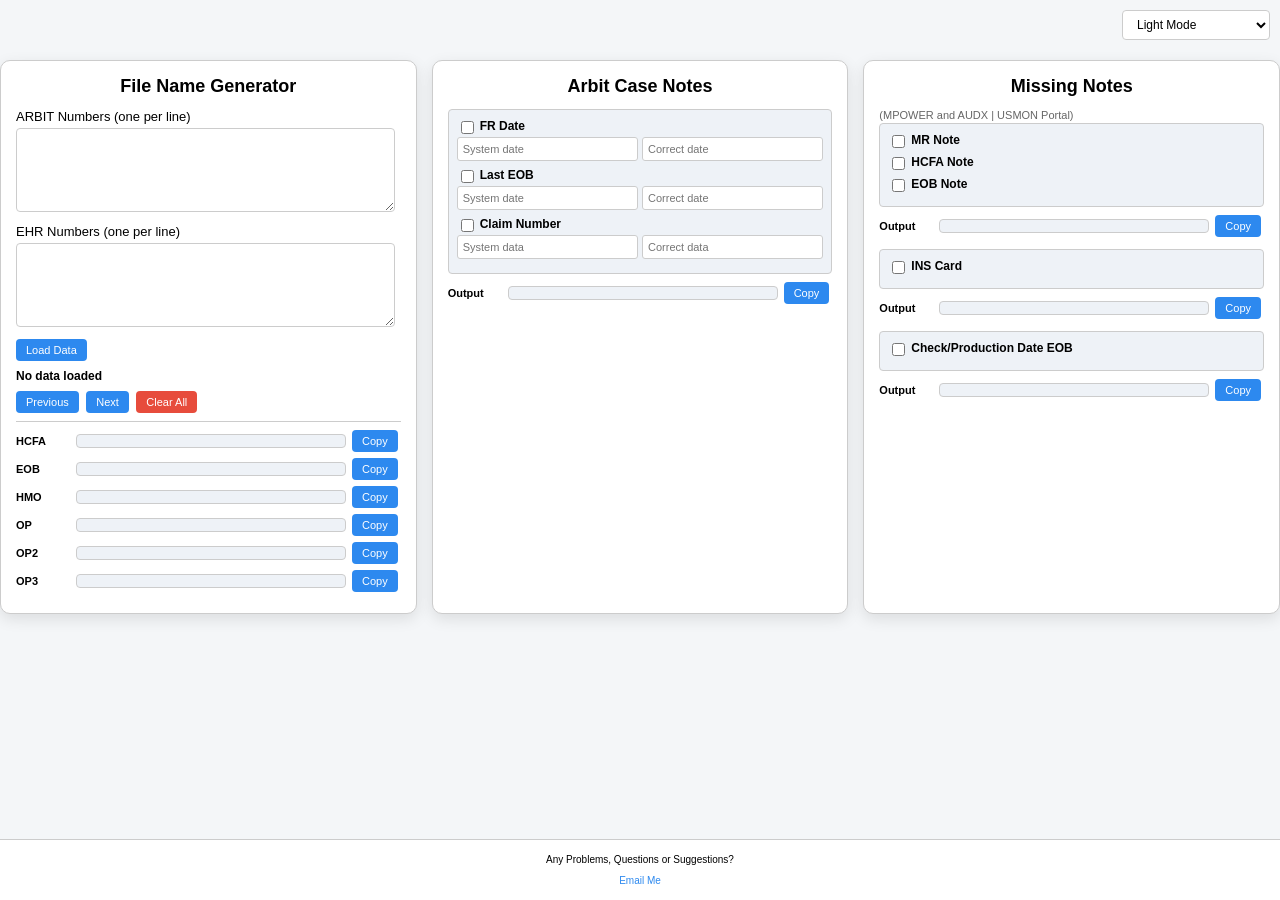
==== SHAREABLEWeb.html @ 02ffe7f2 "Add files via upload" ====
<!DOCTYPE html>
<html>
<head>
<title>Document Name Generator</title>
<style>
:root {
    --bg-primary: #f4f6f8;
    --bg-secondary: #ffffff;
    --text-primary: #000000;
    --text-secondary: #333333;
    --border-color: #cccccc;
    --input-bg: #ffffff;
    --input-border: #cccccc;
    --output-bg: #eef2f7;
    --button-primary: #2d89ef;
    --button-primary-hover: #1b5fbf;
    --button-clear: #e74c3c;
    --button-clear-hover: #c0392b;
    --shadow: rgba(0, 0, 0, 0.1);
}

html[data-theme="dark"] {
    --bg-primary: #1a1a1a;
    --bg-secondary: #252526;
    --text-primary: #ffffff;
    --text-secondary: #cccccc;
    --border-color: #3e3e42;
    --input-bg: #3c3c3c;
    --input-border: #5c5c5c;
    --output-bg: #2d2d30;
    --button-primary: #0078d4;
    --button-primary-hover: #106ebe;
    --button-clear: #f44747;
    --button-clear-hover: #d32f2f;
    --shadow: rgba(0, 0, 0, 0.4);
}

html[data-theme="bw"] {
    --bg-primary: #ffffff;
    --bg-secondary: #ffffff;
    --text-primary: #000000;
    --text-secondary: #000000;
    --border-color: #000000;
    --input-bg: #ffffff;
    --input-border: #000000;
    --output-bg: #f0f0f0;
    --button-primary: #000000;
    --button-primary-hover: #333333;
    --button-clear: #000000;
    --button-clear-hover: #333333;
    --shadow: rgba(0, 0, 0, 0.2);
}

html[data-theme="vscode"] {
    --bg-primary: #1a1a2e;
    --bg-secondary: #16213e;
    --text-primary: #ffffff;
    --text-secondary: #c9c9c9;
    --border-color: #f5a623;
    --input-bg: #0f3460;
    --input-border: #f5a623;
    --output-bg: #16213e;
    --button-primary: #f5a623;
    --button-primary-hover: #ffb347;
    --button-clear: #e74c3c;
    --button-clear-hover: #c0392b;
    --shadow: rgba(0, 0, 0, 0.5);
}

html[data-theme="sleek"] {
    --bg-primary: #0a2e1f;
    --bg-secondary: #0f3a29;
    --text-primary: #ffffff;
    --text-secondary: #a8c5b0;
    --border-color: #1f5a3a;
    --input-bg: #0f3a29;
    --input-border: #1f5a3a;
    --output-bg: #0a2e1f;
    --button-primary: #3d8b5c;
    --button-primary-hover: #4a9d6a;
    --button-clear: #b91c1c;
    --button-clear-hover: #dc2626;
    --shadow: rgba(0, 0, 0, 0.5);
}

body{
    font-family: Arial;
    background:  var(--bg-primary);
    color: var(--text-primary);
    display:flex;
    flex-direction: column;
    justify-content:flex-start;
    align-items:center;
    padding-top: 60px;
    padding-bottom: 120px;
    margin:0;
    transition: background-color 0.3s, color 0.3s;
    min-height: 100vh;
    box-sizing: border-box;
}

.theme-selector{
    position: fixed;
    top: 10px;
    right: 10px;
    z-index: 1000;
}

.theme-selector select {
    padding: 6px 10px;
    border-radius: 4px;
    border: 1px solid var(--border-color);
    background: var(--input-bg);
    color: var(--text-primary);
    font-size: 12px;
    cursor: pointer;
    transition: all 0.3s;
}

.main-container{
    display:flex;
    gap:15px;
    width:100%;
    max-width:1400px;
    padding:0 10px;
    justify-content: center;
    flex-wrap: wrap;
}

.container{
    background:var(--bg-secondary);
    color: var(--text-primary);
    padding:15px;
    border-radius:10px;
    flex:1;
    min-width:300px;
    box-shadow:0 5px 15px var(--shadow);
    overflow-y:auto;
    max-height:calc(100vh - 180px);
    border: 1px solid var(--border-color);
    transition: background-color 0.3s, color 0.3s, border-color 0.3s;
    box-sizing: border-box;
}

h2{
	text-align:center; 
	margin:0 0 12px 0;
	font-size:18px;
	color: var(--text-primary);
}

h3{
	margin:12px 0 8px 0;
	color:var(--text-secondary);
	font-size:15px;
}

label{
	display:block;
	font-size:13px;
	margin-bottom:2px;
	color: var(--text-primary);
}

input[type="text"]{
    width:95%;
    padding:6px;
    margin-top:2px;
    margin-bottom:8px;
    border-radius:4px;
    border:1px solid var(--input-border);
    background: var(--input-bg);
    color: var(--text-primary);
    font-size:12px;
    transition: background-color 0.3s, color 0.3s, border-color 0.3s;
}

textarea{
    width:95%;
    padding:6px;
    margin-top:2px;
    margin-bottom:8px;
    border-radius:4px;
    border:1px solid var(--input-border);
    background: var(--input-bg);
    color: var(--text-primary);
    font-size:12px;
    transition: background-color 0.3s, color 0.3s, border-color 0.3s;
    font-family: Arial;
}

input[type="checkbox"]{
	width:auto;
	margin-right:6px;
	cursor:pointer;
	accent-color: var(--button-primary);
}

.row{
    display:flex;
    align-items:center;
    margin-bottom:6px;
    font-size:12px;
}

.generated{
    background:var(--output-bg);
    color: var(--text-primary);
    padding:6px;
    border-radius:4px;
    flex:1;
    margin-right:6px;
    min-width:0;
    overflow:hidden;
    white-space:nowrap;
    text-overflow:ellipsis;
    cursor:pointer;
    font-size:11px;
    border: 1px solid var(--border-color);
    transition: background-color 0.3s, color 0.3s, border-color 0.3s;
}

button{
    background:var(--button-primary);
    color:white;
    border:none;
    padding:5px 10px;
    border-radius:4px;
    cursor:pointer;
    margin-right:3px;
    flex-shrink:0;
    font-size:11px;
    transition: background-color 0.3s;
}

button:hover{
    background:var(--button-primary-hover);
}

.clearBtn{
    background:var(--button-clear);
}

.clearBtn:hover{
    background:var(--button-clear-hover);
}

.label{
    width:60px;
    font-weight:bold;
    font-size:11px;
    color: var(--text-primary);
}

.controls{
    margin-bottom:8px;
}

hr {
    border: none;
    border-top: 1px solid var(--border-color);
    margin: 8px 0;
}

.case-notes-section {
    border:1px solid var(--border-color);
    padding:8px;
    border-radius:4px;
    margin-bottom:8px;
    background:var(--output-bg);
    transition: background-color 0.3s, border-color 0.3s;
}

.note-field {
    margin-bottom:6px;
}

.note-field label {
    display:flex;
    align-items:center;
    font-weight:bold;
    margin-bottom:2px;
    cursor:pointer;
    font-size:12px;
    color: var(--text-primary);
}

.note-field input[type="checkbox"] {
    margin-right:6px;
    margin-bottom:0;
    cursor:pointer;
}

.claim-inputs {
    display:flex;
    gap:4px;
    margin-top:3px;
}

.claim-inputs input {
    flex:1;
    padding:5px;
    border:1px solid var(--input-border);
    border-radius:3px;
    margin:0;
    width:100% !important;
    font-size:11px;
    background: var(--input-bg);
    color: var(--text-primary);
    transition: background-color 0.3s, color 0.3s, border-color 0.3s;
}

.two-output-row {
	display:flex;
	gap:8px;
	margin-bottom:8px;
}

.two-output-row .row {
	flex:1;
	margin-bottom:0;
}

footer{
	background: var(--bg-secondary);
	color: var(--text-primary);
	padding:4px;
	text-align:center;
	position:fixed;
	bottom:0;
	width:100%;
	font-size:10px;
	border-top: 1px solid var(--border-color);
	transition: background-color 0.3s, color 0.3s, border-color 0.3s;
}

footer a {
	color: var(--button-primary);
	text-decoration: none;
	transition: color 0.3s;
}

footer a:hover {
	color: var(--button-primary-hover);
	text-decoration: underline;
}

#mappingFeedback {
    margin-bottom: 8px;
    font-size: 12px;
    font-weight: bold;
}

/* Responsive Design */
@media (max-width: 768px) {
    body {
        padding-top: 70px;
        padding-bottom: 100px;
    }
    
    .theme-selector {
        top: 5px;
        right: 5px;
    }
    
    .theme-selector select {
        font-size: 11px;
        padding: 4px 6px;
    }
    
    .main-container {
        gap: 10px;
        padding: 0 5px;
    }
    
    .container {
        padding: 10px;
        min-width: 280px;
        max-height: calc(100vh - 200px);
    }
    
    h2 {
        font-size: 16px;
    }
    
    h3 {
        font-size: 13px;
    }
    
    label {
        font-size: 12px;
    }
    
    input[type="text"], textarea {
        font-size: 11px;
        padding: 5px;
    }
    
    button {
        font-size: 10px;
        padding: 4px 8px;
    }
    
    .generated {
        font-size: 10px;
        padding: 5px;
    }
    
    .label {
        font-size: 10px;
    }
    
    footer {
        font-size: 9px;
        padding: 3px;
    }
}

@media (max-width: 480px) {
    .main-container {
        flex-direction: column;
        gap: 8px;
    }
    
    .container {
        min-width: unset;
        width: 100%;
    }
    
    .theme-selector select {
        font-size: 10px;
        padding: 3px 5px;
    }
    
    .row {
        flex-direction: column;
        align-items: flex-start;
        gap: 4px;
    }
    
    .generated {
        width: 100%;
        text-align: left;
    }
    
    .controls {
        flex-wrap: wrap;
        gap: 4px;
    }
    
    button {
        flex: 1;
        min-width: 80px;
    }
    
    footer {
        font-size: 8px;
        padding: 2px;
    }
}
</style>
</head>

<body>

<div class="theme-selector">
  <select id="themeSelector" onchange="switchTheme(this.value)">
    <option value="light">Light Mode</option>
    <option value="dark">Dark Mode</option>
    <option value="bw">Black & White</option>
    <option value="vscode">Avengers Endgame</option>
    <option value="sleek">Sleek</option>
  </select>
</div>

<div class="main-container">

<!-- SECTION 1: File Name Generator -->
<div class="container">

<h2>File Name Generator</h2>

<label>ARBIT Numbers (one per line)</label>
<textarea id="arbitInputArea" rows="5"></textarea>

<label>EHR Numbers (one per line)</label>
<textarea id="ehrInputArea" rows="5"></textarea>

<button onclick="loadArbitEHRMappings()">Load Data</button>

<div id="mappingFeedback"></div>

<div id="currentSelection" style="margin-bottom:8px; font-size:12px; font-weight:bold; color: var(--text-primary);">No data loaded</div>

<div class="controls">
<button onclick="previousMapping()" id="prevBtn" disabled>Previous</button>
<button onclick="nextMapping()" id="nextBtn" disabled>Next</button>
<button onclick="clearFields()" class="clearBtn">Clear All</button>
</div>

<hr style="margin:8px 0;">

<div class="row">
<div class="label">HCFA</div>
<div id="hcfa" class="generated"></div>
<button onclick="copyText('hcfa')">Copy</button>
</div>

<div class="row">
<div class="label">EOB</div>
<div id="eob" class="generated"></div>
<button onclick="copyText('eob')">Copy</button>
</div>

<div class="row">
<div class="label">HMO</div>
<div id="hmo" class="generated"></div>
<button onclick="copyText('hmo')">Copy</button>
</div>

<div class="row">
<div class="label">OP</div>
<div id="op" class="generated"></div>
<button onclick="copyText('op')">Copy</button>
</div>

<div class="row">
<div class="label">OP2</div>
<div id="op2" class="generated"></div>
<button onclick="copyText('op2')">Copy</button>
</div>

<div class="row">
<div class="label">OP3</div>
<div id="op3" class="generated"></div>
<button onclick="copyText('op3')">Copy</button>
</div>

</div>

<!-- SECTION 2: Arbit Case Notes -->
<div class="container">

<h2>Arbit Case Notes</h2>

<div class="case-notes-section">
  <div class="note-field">
    <label>
      <input type="checkbox" id="frDateCheckbox" onchange="generateCaseNotes()"> FR Date
    </label>
    <div class="claim-inputs">
      <input type="text" id="frDateSystem" placeholder="System date" oninput="autoFormatDate(this); generateCaseNotes()">
      <input type="text" id="frDateCorrect" placeholder="Correct date" oninput="autoFormatDate(this); generateCaseNotes()">
    </div>
  </div>

  <div class="note-field">
    <label>
      <input type="checkbox" id="lastEobCheckbox" onchange="generateCaseNotes()"> Last EOB
    </label>
    <div class="claim-inputs">
      <input type="text" id="lastEobSystem" placeholder="System date" oninput="autoFormatDate(this); generateCaseNotes()">
      <input type="text" id="lastEobCorrect" placeholder="Correct date" oninput="autoFormatDate(this); generateCaseNotes()">
    </div>
  </div>

  <div class="note-field">
    <label>
      <input type="checkbox" id="claimCheckbox" onchange="generateCaseNotes()"> Claim Number
    </label>
    <div class="claim-inputs">
      <input type="text" id="claimSystem" placeholder="System data" oninput="generateCaseNotes()">
      <input type="text" id="claimUser" placeholder="Correct data" oninput="generateCaseNotes()">
    </div>
  </div>
</div>

<div class="row">
  <div class="label">Output</div>
  <div id="caseOutput" class="generated"></div>
  <button onclick="copyText('caseOutput')">Copy</button>
</div>

</div>

<!-- SECTION 3: Missing Notes (MPOWER and AUDX | USMON Portal) -->
<div class="container">

<h2>Missing Notes</h2>
<label style="font-size:11px;color:#666;">(MPOWER and AUDX | USMON Portal)</label>

<div class="case-notes-section">
  <div class="note-field">
    <label><input type="checkbox" id="mrNoteCheckbox" onchange="generateMissingNotes()"> MR Note</label>
  </div>
  <div class="note-field">
    <label><input type="checkbox" id="hcfaNoteCheckbox" onchange="generateMissingNotes()"> HCFA Note</label>
  </div>
  <div class="note-field">
    <label><input type="checkbox" id="eobNoteCheckbox" onchange="generateMissingNotes()"> EOB Note</label>
  </div>
</div>

<div class="row">
  <div class="label">Output</div>
  <div id="missingOutput" class="generated"></div>
  <button onclick="copyText('missingOutput')">Copy</button>
</div>

<div class="case-notes-section" style="margin-top:12px;">
  <div class="note-field">
    <label><input type="checkbox" id="insCardCheckbox" onchange="generateMissingNotes()"> INS Card</label>
  </div>
</div>

<div class="row">
  <div class="label">Output</div>
  <div id="insCardOutput" class="generated"></div>
  <button onclick="copyText('insCardOutput')">Copy</button>
</div>

<div class="case-notes-section" style="margin-top:12px;">
  <div class="note-field">
    <label><input type="checkbox" id="checkEobCheckbox" onchange="generateMissingNotes()"> Check/Production Date EOB</label>
  </div>
</div>

<div class="row">
  <div class="label">Output</div>
  <div id="checkEobOutput" class="generated"></div>
  <button onclick="copyText('checkEobOutput')">Copy</button>
</div>

</div>

</div>

<footer>
	<p>Any Problems, Questions or Suggestions?</p>
	<p><a href="mailto:angelo.palaroan015@gmail.com">Email Me</a></p>
</footer>

</footer>

<script>
// Theme switching functions
function switchTheme(theme) {
    document.documentElement.setAttribute('data-theme', theme);
    localStorage.setItem('theme', theme);
}

function initTheme() {
    const savedTheme = localStorage.getItem('theme') || 'light';
    document.documentElement.setAttribute('data-theme', savedTheme);
    document.getElementById('themeSelector').value = savedTheme;
}

// Initialize theme on page load
window.addEventListener('DOMContentLoaded', initTheme);

// Disable inspect element/view-source as much as possible in browser (not foolproof)
window.addEventListener('contextmenu', function(e) {
    e.preventDefault();
});

window.addEventListener('keydown', function(e) {
    // F12
    if (e.key === 'F12') {
        e.preventDefault();
    }
    // Ctrl+Shift+I / Cmd+Shift+I
    if ((e.ctrlKey || e.metaKey) && e.shiftKey && e.key.toLowerCase() === 'i') {
        e.preventDefault();
    }
    // Ctrl+Shift+J / Cmd+Shift+J
    if ((e.ctrlKey || e.metaKey) && e.shiftKey && e.key.toLowerCase() === 'j') {
        e.preventDefault();
    }
    // Ctrl+U / Cmd+U
    if ((e.ctrlKey || e.metaKey) && e.key.toLowerCase() === 'u') {
        e.preventDefault();
    }
});

let arbitEHRMap = {};
let mappings = [];
let currentIndex = -1;

function loadArbitEHRMappings() {
    const arbitNumbers = document.getElementById('arbitInputArea').value.split('\n').map(s => s.trim()).filter(s => s !== '');
    const ehrNumbers = document.getElementById('ehrInputArea').value.split('\n').map(s => s.trim()).filter(s => s !== '');
    const feedback = document.getElementById('mappingFeedback');

    if (arbitNumbers.length === 0 || ehrNumbers.length === 0) {
      feedback.textContent = 'Please enter both ARBIT numbers and EHRs.';
      feedback.style.color = '#dc2626';
      return;
    }
    if (arbitNumbers.length !== ehrNumbers.length) {
      feedback.textContent = 'Error: Number of ARBITs and EHRs do not match.';
      feedback.style.color = '#dc2626';
      return;
    }

    arbitEHRMap = {};
    mappings = [];
    for (let i = 0; i < arbitNumbers.length; i++) {
      arbitEHRMap[arbitNumbers[i]] = ehrNumbers[i];
      mappings.push({arbit: arbitNumbers[i], ehr: ehrNumbers[i]});
    }
    currentIndex = 0;
    updateCurrentMapping();
    feedback.textContent = `Successfully loaded ${arbitNumbers.length} data entries.`;
    feedback.style.color = '#16a34a';
    document.getElementById('prevBtn').disabled = false;
    document.getElementById('nextBtn').disabled = false;
}

function updateCurrentMapping() {
    if (mappings.length > 0 && currentIndex >= 0 && currentIndex < mappings.length) {
        document.getElementById('currentSelection').textContent = `Data ${currentIndex + 1} of ${mappings.length}: ARBIT ${mappings[currentIndex].arbit} - EHR ${mappings[currentIndex].ehr}`;
        generate();
    }
}

function previousMapping() {
    if (currentIndex > 0) {
        currentIndex--;
        updateCurrentMapping();
    }
}

function nextMapping() {
    if (currentIndex < mappings.length - 1) {
        currentIndex++;
        updateCurrentMapping();
    }
}

function autoFormatDate(element) {
    let value = element.value.replace(/\D/g, ''); // Remove non-digits
    
    if (value.length >= 2) {
        value = value.slice(0, 2) + '/' + value.slice(2);
    }
    if (value.length >= 5) {
        value = value.slice(0, 5) + '/' + value.slice(5, 9);
    }
    
    // Limit to mm/dd/yyyy format
    if (value.length > 10) {
        value = value.slice(0, 10);
    }
    
    element.value = value;
}

function setText(id, value){
    let el = document.getElementById(id);
    el.innerText = value;
    el.title = value; //  this adds the hover tooltip
}

function generate(){

if (mappings.length > 0 && currentIndex >= 0 && currentIndex < mappings.length) {
    let dispute = mappings[currentIndex].arbit;
    let ehr = mappings[currentIndex].ehr;

    setText("hcfa", dispute+"_"+ehr+"_HCFA");
    setText("eob", dispute+"_"+ehr+"_PHYSICALEOB");
    setText("hmo", dispute+"_"+ehr+"_INSURANCECARD");
    setText("op", dispute+"_"+ehr+"_OPREPORT");
    setText("op2", dispute+"_"+ehr+"_OPREPORT2");
    setText("op3", dispute+"_"+ehr+"_OPREPORT3");
} else {
    // Clear outputs if no mappings
    setText("hcfa", "");
    setText("eob", "");
    setText("hmo", "");
    setText("op", "");
    setText("op2", "");
    setText("op3", "");
}

}

function copyText(id){

let text =
document.getElementById(id).innerText;

navigator.clipboard.writeText(text);

//alert("Copied: "+text);

}

function clearFields(){
    if (!confirm("Are you sure you want to clear all data? This action cannot be undone. Bahala ka!")) {
        return;
    }

mappings = [];
arbitEHRMap = {};
currentIndex = -1;

document.getElementById('arbitInputArea').value = '';
document.getElementById('ehrInputArea').value = '';
document.getElementById('mappingFeedback').textContent = '';
document.getElementById('currentSelection').textContent = 'No data loaded';
document.getElementById('prevBtn').disabled = true;
document.getElementById('nextBtn').disabled = true;

document.getElementById("hcfa").innerText="";
document.getElementById("eob").innerText="";
document.getElementById("hmo").innerText="";
document.getElementById("op").innerText="";
document.getElementById("op2").innerText="";
document.getElementById("op3").innerText="";

clearCaseNotes();
clearMissingNotes();

}

function validateDateFormat(dateStr) {
    const regex = /^(0[1-9]|1[0-2])\/(0[1-9]|[12]\d|3[01])\/\d{4}$/;
    return regex.test(dateStr);
}

function generateCaseNotes() {
    const frDateCheckbox = document.getElementById("frDateCheckbox").checked;
    const lastEobCheckbox = document.getElementById("lastEobCheckbox").checked;
    const claimCheckbox = document.getElementById("claimCheckbox").checked;
    
    const frDateSystem = document.getElementById("frDateSystem").value.trim();
    const frDateCorrect = document.getElementById("frDateCorrect").value.trim();
    const lastEobSystem = document.getElementById("lastEobSystem").value.trim();
    const lastEobCorrect = document.getElementById("lastEobCorrect").value.trim();
    const claimSystem = document.getElementById("claimSystem").value.trim();
    const claimUser = document.getElementById("claimUser").value.trim();
    
    let output = "";
    let outputs = [];
    
    // FR Date logic: Check if only Correct date is filled (Added) or both are filled (Updated)
    if (frDateCheckbox && frDateCorrect && !frDateSystem) {
        // Only Correct date is filled - Added message
        outputs.push(`Added the FR Date (${frDateCorrect}). - SS Doc Mngmt Team`);
    } else if (frDateCheckbox && frDateSystem && frDateCorrect && validateDateFormat(frDateSystem) && validateDateFormat(frDateCorrect)) {
        // Both dates are filled - Updated message
        outputs.push(`Updated the FR Date from ${frDateSystem} to ${frDateCorrect}. - SS Doc Mngmt Team`);
    }
    
    // Last EOB logic: Check if only Correct date is filled (Added) or both are filled (Updated)
    if (lastEobCheckbox && lastEobCorrect && !lastEobSystem) {
        // Only Correct date is filled - Added message
        outputs.push(`Added the Last EOB (${lastEobCorrect}). - SS Doc Mngmt Team`);
    } else if (lastEobCheckbox && lastEobSystem && lastEobCorrect && validateDateFormat(lastEobSystem) && validateDateFormat(lastEobCorrect)) {
        // Both dates are filled - Updated message
        outputs.push(`Updated the Last EOB from ${lastEobSystem} to ${lastEobCorrect}. - SS Doc Mngmt Team`);
    }
    
    // Check if both FR Date and Last EOB are in "Added" state
    const frIsAdded = frDateCheckbox && frDateCorrect && !frDateSystem;
    const lastEobIsAdded = lastEobCheckbox && lastEobCorrect && !lastEobSystem;
    
    if (frIsAdded && lastEobIsAdded) {
        // Both are Added - replace individual messages with combined message
        outputs = [];
        outputs.push(`Added the FR Date and Last EOB (${frDateCorrect}). - SS Doc Mngmt Team`);
    }
    
    // Check if both FR Date and Last EOB are in "Updated" state
    const frIsUpdated = frDateCheckbox && frDateSystem && frDateCorrect && validateDateFormat(frDateSystem) && validateDateFormat(frDateCorrect);
    const lastEobIsUpdated = lastEobCheckbox && lastEobSystem && lastEobCorrect && validateDateFormat(lastEobSystem) && validateDateFormat(lastEobCorrect);
    
    if (frIsUpdated && lastEobIsUpdated) {
        // Both are Updated - replace individual messages with combined message
        outputs = [];
        outputs.push(`Updated the FR Date and Last EOB from ${frDateSystem} to ${lastEobCorrect}. - SS Doc Mngmt Team`);
    }
    
    // Check Claim Number (either Added or Updated based on completion)
    if (claimCheckbox && claimUser && !claimSystem) {
        // Only correct data is filled - Added message
        outputs.push(`Added Claim Number (${claimUser}). - SS Doc Mngmt Team`);
    } else if (claimCheckbox && claimSystem && claimUser) {
        // Both are filled - Updated message
        outputs.push(`Updated the Claim Number from ${claimSystem} to ${claimUser}. - SS Doc Mngmt Team`);
    }
    
    // Combine outputs
    if (outputs.length > 0) {
        output = outputs.join(" ");
    }
    
    setText("caseOutput", output);
}

function clearCaseNotes() {
    document.getElementById("frDateCheckbox").checked = false;
    document.getElementById("lastEobCheckbox").checked = false;
    document.getElementById("claimCheckbox").checked = false;
    
    document.getElementById("frDateSystem").value = "";
    document.getElementById("frDateCorrect").value = "";
    document.getElementById("lastEobSystem").value = "";
    document.getElementById("lastEobCorrect").value = "";
    document.getElementById("claimSystem").value = "";
    document.getElementById("claimUser").value = "";
    
    document.getElementById("caseOutput").innerText = "";
}

function generateMissingNotes() {
    const mrNote = document.getElementById("mrNoteCheckbox").checked;
    const hcfaNote = document.getElementById("hcfaNoteCheckbox").checked;
    const eobNote = document.getElementById("eobNoteCheckbox").checked;
    const insCard = document.getElementById("insCardCheckbox").checked;
    const checkEob = document.getElementById("checkEobCheckbox").checked;
    
    // Manage the main notes output (MR, HCFA, EOB combinations)
    let mainOutput = "";
    const checkedCount = (mrNote ? 1 : 0) + (hcfaNote ? 1 : 0) + (eobNote ? 1 : 0);
    
    if (checkedCount > 0) {
        let items = [];
        if (eobNote) items.push("EOB");
        if (hcfaNote) items.push("HCFA");
        if (mrNote) items.push("MR");
        
        let portal = "";
        if (eobNote && !hcfaNote && !mrNote) {
            portal = "USMon portal/RCM/Availity";
        } else if ((mrNote || hcfaNote) && !eobNote) {
            portal = "USMon portal";
        } else if (eobNote && hcfaNote && mrNote) {
            portal = "USMon portal/RCM/Availity";
        } else if (eobNote && mrNote && !hcfaNote) {
            portal = "USMon portal/RCM/Availity";
        } else if (eobNote && hcfaNote && !mrNote) {
            portal = "USMon portal/Availity";
        } else if (hcfaNote && mrNote && !eobNote) {
            portal = "USMon portal";
        }
        
        mainOutput = `Failure: Unable to locate ${items.join("/")} in ${portal}, Doc Mngmt will need to escalate to customer/IDR2RCM if no physical documents. - SS Doc Mngmt Team`;
    }
    
    setText("missingOutput", mainOutput);
    
    // INS Card output
    let insCardOutput = "";
    if (insCard) {
        insCardOutput = "Failure: Unable to locate insurance card in USMon portal. - SS Doc Mngmt Team";
    }
    setText("insCardOutput", insCardOutput);
    
    // Check/Production Date EOB output
    let checkEobOutput = "";
    if (checkEob) {
        checkEobOutput = "Failure: There's no physical EOB available in the Phicure portal and no 835 uploaded. A physical EOB was uploaded via Availity, but there's no check date available. - SS Doc Mngmt Team";
    }
    setText("checkEobOutput", checkEobOutput);
}

function clearMissingNotes() {
    document.getElementById("mrNoteCheckbox").checked = false;
    document.getElementById("hcfaNoteCheckbox").checked = false;
    document.getElementById("eobNoteCheckbox").checked = false;
    document.getElementById("insCardCheckbox").checked = false;
    document.getElementById("checkEobCheckbox").checked = false;
    
    document.getElementById("missingOutput").innerText = "";
    document.getElementById("insCardOutput").innerText = "";
    document.getElementById("checkEobOutput").innerText = "";
}
</script>
</body>
</html>
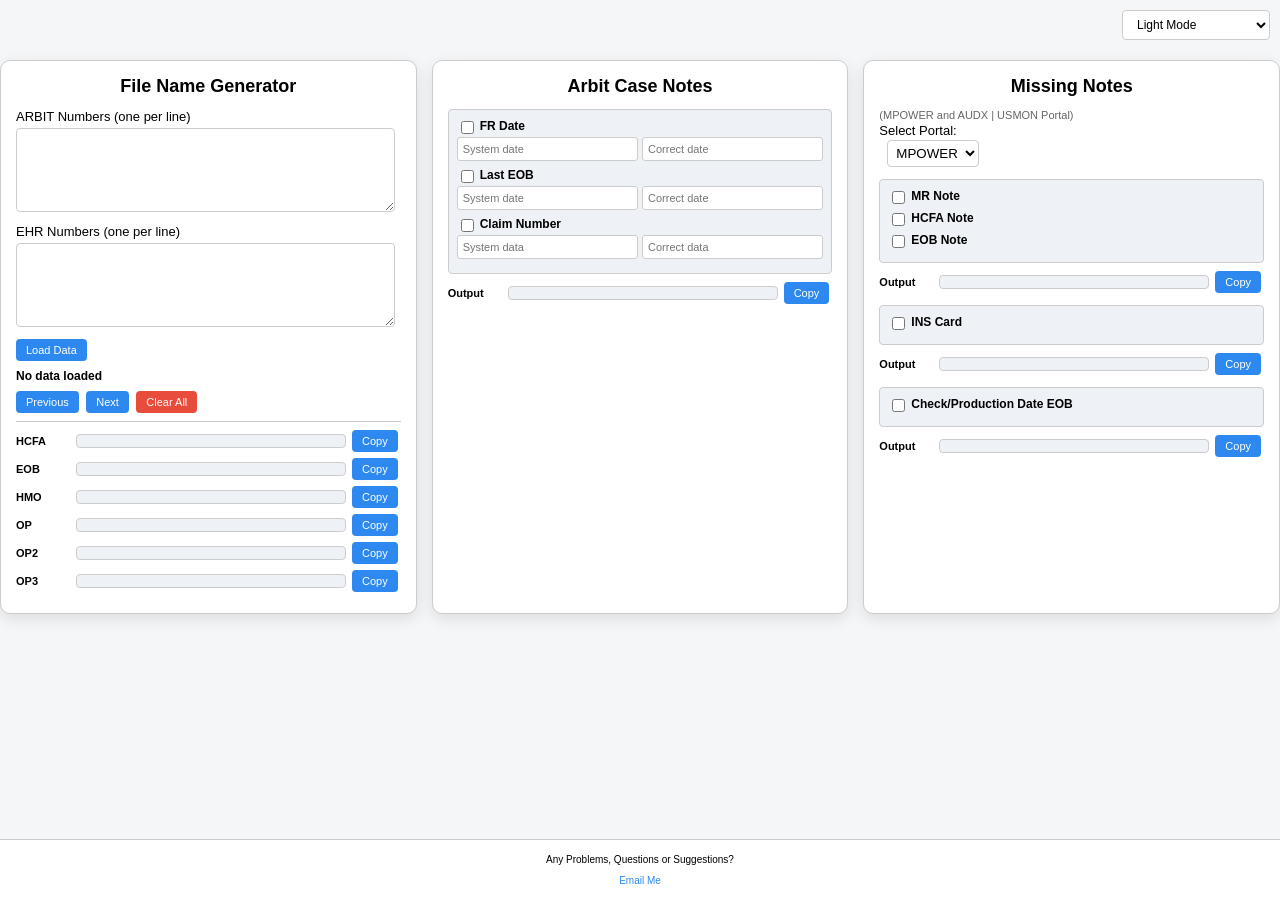
==== commit 99002392: "Added Dropdown for PEP portal" ====
--- a/SHAREABLEWeb.html
+++ b/SHAREABLEWeb.html
@@ -587,7 +587,15 @@
 <div class="container">
 
 <h2>Missing Notes</h2>
-<label style="font-size:11px;color:#666;">(MPOWER and AUDX | USMON Portal)</label>
+<label style="font-size:11px;color:#666;" id="missingNotesLabel">(MPOWER and AUDX | USMON Portal)</label>
+
+<div style="margin-bottom: 12px;">
+  <label for="portalSelector" style="font-size:13px;">Select Portal:</label>
+  <select id="portalSelector" onchange="updateMissingNotesLabel(); generateMissingNotes();" style="margin-left: 8px; padding: 4px; border-radius: 4px; border: 1px solid var(--input-border); background: var(--input-bg); color: var(--text-primary);">
+    <option value="mpower">MPOWER</option>
+    <option value="pep">PEP</option>
+  </select>
+</div>
 
 <div class="case-notes-section">
   <div class="note-field">
@@ -914,7 +922,19 @@
     document.getElementById("caseOutput").innerText = "";
 }
 
+function updateMissingNotesLabel() {
+    const portal = document.getElementById("portalSelector").value;
+    const label = document.getElementById("missingNotesLabel");
+    
+    if (portal === "pep") {
+        label.textContent = "(PEP-GALVESTON-LONGVIEW-TYLER-PHG | PHICURE PORTAL)";
+    } else {
+        label.textContent = "(MPOWER and AUDX | USMON Portal)";
+    }
+}
+
 function generateMissingNotes() {
+    const portal = document.getElementById("portalSelector").value;
     const mrNote = document.getElementById("mrNoteCheckbox").checked;
     const hcfaNote = document.getElementById("hcfaNoteCheckbox").checked;
     const eobNote = document.getElementById("eobNoteCheckbox").checked;
@@ -926,39 +946,72 @@
     const checkedCount = (mrNote ? 1 : 0) + (hcfaNote ? 1 : 0) + (eobNote ? 1 : 0);
     
     if (checkedCount > 0) {
-        let items = [];
-        if (eobNote) items.push("EOB");
-        if (hcfaNote) items.push("HCFA");
-        if (mrNote) items.push("MR");
-        
-        let portal = "";
-        if (eobNote && !hcfaNote && !mrNote) {
-            portal = "USMon portal/RCM/Availity";
-        } else if ((mrNote || hcfaNote) && !eobNote) {
-            portal = "USMon portal";
-        } else if (eobNote && hcfaNote && mrNote) {
-            portal = "USMon portal/RCM/Availity";
-        } else if (eobNote && mrNote && !hcfaNote) {
-            portal = "USMon portal/RCM/Availity";
-        } else if (eobNote && hcfaNote && !mrNote) {
-            portal = "USMon portal/Availity";
-        } else if (hcfaNote && mrNote && !eobNote) {
-            portal = "USMon portal";
+        if (portal === "pep") {
+            // PEP specific messages
+            let messages = [];
+            
+            if (mrNote && !hcfaNote && !eobNote) {
+                messages.push("Failure: MR processing failed by BOT, Doc Mngmt will need to escalate to Client Success and Data Team if no physical documents. -SS Doc Mngmt Team");
+            }
+            if (hcfaNote && !mrNote && !eobNote) {
+                messages.push("Failure: Unable to locate HCFA in Phicure portal, Doc Mngmt will need to escalate to Alert Dataplatform Monitoring if no physical documents. -SS Doc Mngmt Team");
+            }
+            if (eobNote && !mrNote && !hcfaNote) {
+                messages.push("Failure: Unable to locate EOB in Phicure portal/Availity, Doc Mngmt will need to escalate to Alert Dataplatform Monitoring if no physical documents. -SS Doc Mngmt Team");
+            }
+            if (eobNote && hcfaNote && mrNote) {
+                messages.push("Failure: Unable to locate EOB & HCFA in Phicure portal/Availity, Doc Mngmt will need to escalate to Alert Dataplatform Monitoring if no physical documents.");
+                messages.push("Failure: MR processing failed by BOT, Doc Mngmt will need to escalate to Client Success and Data Team if no physical documents. -SS Doc Mngmt Team");
+            }
+            if (eobNote && mrNote && !hcfaNote) {
+                messages.push("Failure: Unable to locate EOB in Phicure portal/Availity, Doc Mngmt will need to escalate to Alert Dataplatform Monitoring if no physical documents.");
+                messages.push("Failure: MR processing failed by BOT, Doc Mngmt will need to escalate to Client Success and Data Team if no physical documents. -SS Doc Mngmt Team");
+            }
+            if (hcfaNote && mrNote && !eobNote) {
+                messages.push("Failure: Unable to locate HCFA in Phicure portal, Doc Mngmt will need to escalate to Alert Dataplatform Monitoring if no physical documents.");
+                messages.push("Failure: MR processing failed by BOT, Doc Mngmt will need to escalate to Client Success and Data Team if no physical documents. -SS Doc Mngmt Team");
+            }
+            if (eobNote && hcfaNote && !mrNote) {
+                messages.push("Failure: Unable to locate EOB & HCFA in Phicure portal/Availity, Doc Mngmt will need to escalate to Alert Dataplatform Monitoring if no physical documents. -SS Doc Mngmt Team");
+            }
+            
+            mainOutput = messages.join(" | ");
+        } else {
+            // MPOWER/AUDX messages (existing logic)
+            let items = [];
+            if (eobNote) items.push("EOB");
+            if (hcfaNote) items.push("HCFA");
+            if (mrNote) items.push("MR");
+            
+            let portalName = "";
+            if (eobNote && !hcfaNote && !mrNote) {
+                portalName = "USMon portal/RCM/Availity";
+            } else if ((mrNote || hcfaNote) && !eobNote) {
+                portalName = "USMon portal";
+            } else if (eobNote && hcfaNote && mrNote) {
+                portalName = "USMon portal/RCM/Availity";
+            } else if (eobNote && mrNote && !hcfaNote) {
+                portalName = "USMon portal/RCM/Availity";
+            } else if (eobNote && hcfaNote && !mrNote) {
+                portalName = "USMon portal/Availity";
+            } else if (hcfaNote && mrNote && !eobNote) {
+                portalName = "USMon portal";
+            }
+            
+            mainOutput = `Failure: Unable to locate ${items.join("/")} in ${portalName}, Doc Mngmt will need to escalate to customer/IDR2RCM if no physical documents. - SS Doc Mngmt Team`;
         }
-        
-        mainOutput = `Failure: Unable to locate ${items.join("/")} in ${portal}, Doc Mngmt will need to escalate to customer/IDR2RCM if no physical documents. - SS Doc Mngmt Team`;
     }
     
     setText("missingOutput", mainOutput);
     
-    // INS Card output
+    // INS Card output - same for both portals
     let insCardOutput = "";
     if (insCard) {
         insCardOutput = "Failure: Unable to locate insurance card in USMon portal. - SS Doc Mngmt Team";
     }
     setText("insCardOutput", insCardOutput);
     
-    // Check/Production Date EOB output
+    // Check/Production Date EOB output - same for both portals
     let checkEobOutput = "";
     if (checkEob) {
         checkEobOutput = "Failure: There's no physical EOB available in the Phicure portal and no 835 uploaded. A physical EOB was uploaded via Availity, but there's no check date available. - SS Doc Mngmt Team";
@@ -967,6 +1020,9 @@
 }
 
 function clearMissingNotes() {
+    document.getElementById("portalSelector").value = "mpower";
+    updateMissingNotesLabel();
+    
     document.getElementById("mrNoteCheckbox").checked = false;
     document.getElementById("hcfaNoteCheckbox").checked = false;
     document.getElementById("eobNoteCheckbox").checked = false;
@@ -980,4 +1036,4 @@
 </script>
 </body>
 </html>
-   +   
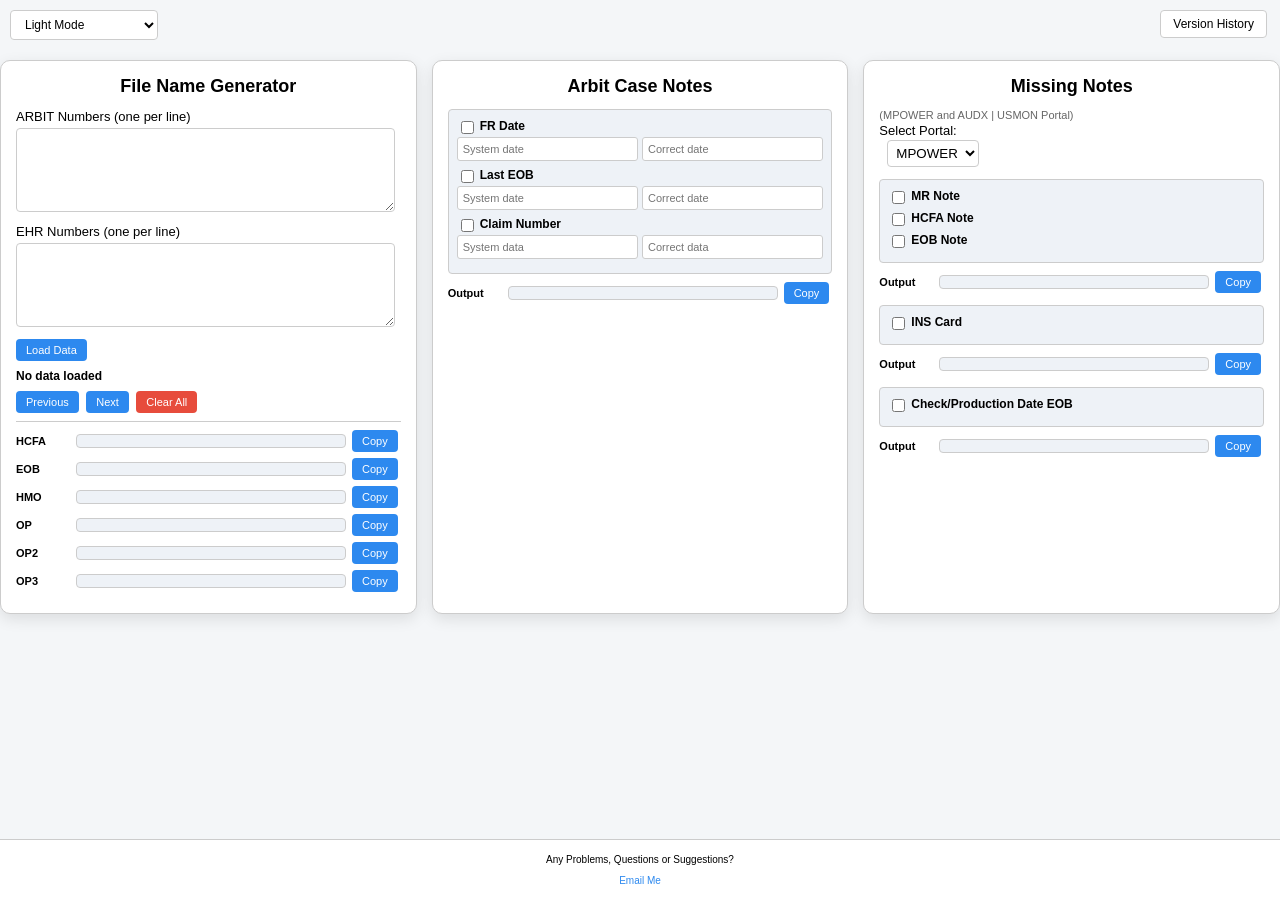
==== commit 77670921: "Add version history" ====
--- a/SHAREABLEWeb.html
+++ b/SHAREABLEWeb.html
@@ -102,7 +102,7 @@
 .theme-selector{
     position: fixed;
     top: 10px;
-    right: 10px;
+    left: 10px;
     z-index: 1000;
 }
 
@@ -115,6 +115,112 @@
     font-size: 12px;
     cursor: pointer;
     transition: all 0.3s;
+}
+
+.version-history-selector {
+    position: fixed;
+    top: 10px;
+    right: 10px;
+    z-index: 1000;
+}
+
+.version-history-selector button {
+    transition: all 0.3s;
+}
+
+.version-history-selector button:hover {
+    background: var(--bg-secondary);
+    border-color: var(--button-primary);
+}
+
+/* Version History Modal */
+.version-modal {
+    display: none;
+    position: fixed;
+    top: 0;
+    left: 0;
+    width: 100%;
+    height: 100%;
+    background: rgba(0, 0, 0, 0.7);
+    z-index: 2000;
+    justify-content: center;
+    align-items: center;
+}
+
+.version-modal-content {
+    background: var(--bg-secondary);
+    color: var(--text-primary);
+    padding: 20px;
+    border-radius: 10px;
+    max-width: 600px;
+    max-height: 80vh;
+    overflow-y: auto;
+    box-shadow: 0 5px 15px var(--shadow);
+    border: 1px solid var(--border-color);
+}
+
+.version-modal-header {
+    display: flex;
+    justify-content: space-between;
+    align-items: center;
+    margin-bottom: 15px;
+    border-bottom: 1px solid var(--border-color);
+    padding-bottom: 10px;
+}
+
+.version-modal-header h2 {
+    margin: 0;
+    font-size: 18px;
+    color: var(--text-primary);
+}
+
+.version-close {
+    background: none;
+    border: none;
+    font-size: 24px;
+    cursor: pointer;
+    color: var(--text-primary);
+    padding: 0;
+    width: 30px;
+    height: 30px;
+    display: flex;
+    align-items: center;
+    justify-content: center;
+}
+
+.version-close:hover {
+    color: var(--button-clear);
+}
+
+.version-entry {
+    margin-bottom: 20px;
+    padding: 15px;
+    background: var(--bg-primary);
+    border-radius: 8px;
+    border: 1px solid var(--border-color);
+}
+
+.version-entry h3 {
+    margin: 0 0 10px 0;
+    color: var(--button-primary);
+    font-size: 16px;
+}
+
+.version-entry .date {
+    color: var(--text-secondary);
+    font-size: 12px;
+    margin-bottom: 8px;
+    font-style: italic;
+}
+
+.version-entry ul {
+    margin: 0;
+    padding-left: 20px;
+}
+
+.version-entry li {
+    margin-bottom: 5px;
+    line-height: 1.4;
 }
 
 .main-container{
@@ -360,12 +466,22 @@
     
     .theme-selector {
         top: 5px;
-        right: 5px;
+        left: 5px;
     }
     
     .theme-selector select {
         font-size: 11px;
         padding: 4px 6px;
+    }
+    
+    .version-history-selector {
+        top: 45px;
+        right: 5px;
+    }
+    
+    .version-history-selector button {
+        font-size: 11px;
+        padding: 4px 8px;
     }
     
     .main-container {
@@ -430,6 +546,21 @@
     .theme-selector select {
         font-size: 10px;
         padding: 3px 5px;
+    }
+    
+    .version-history-selector {
+        top: 5px;
+        right: 5px;
+    }
+    
+    .version-history-selector {
+        top: 40px;
+        right: 5px;
+    }
+    
+    .version-history-selector button {
+        font-size: 10px;
+        padding: 3px 6px;
     }
     
     .row {
@@ -471,6 +602,10 @@
     <option value="vscode">Avengers Endgame</option>
     <option value="sleek">Sleek</option>
   </select>
+</div>
+
+<div class="version-history-selector">
+  <button onclick="showVersionHistory()" style="padding: 6px 12px; border-radius: 4px; border: 1px solid var(--border-color); background: var(--input-bg); color: var(--text-primary); cursor: pointer; font-size: 12px;">Version History</button>
 </div>
 
 <div class="main-container">
@@ -643,6 +778,50 @@
 
 </div>
 
+<!-- Version History Modal -->
+<div id="versionModal" class="version-modal">
+  <div class="version-modal-content">
+    <div class="version-modal-header">
+      <h2>Version History</h2>
+      <button class="version-close" onclick="hideVersionHistory()">&times;</button>
+    </div>
+    <div class="version-content">
+      <div class="version-entry">
+        <h3>v2.1.0 - March 27, 2026</h3>
+        <div class="date">Latest Update</div>
+        <ul>
+          <li>Added PEP (PEP-GALVESTON-LONGVIEW-TYLER-PHG) portal support for missing case notes</li>
+          <li>Added dropdown selector for MPOWER vs PEP portals</li>
+          <li>Updated missing case notes messages for PEP with Phicure portal references</li>
+          <li>Added version history modal with changelog</li>
+        </ul>
+      </div>
+      
+      <div class="version-entry">
+        <h3>v2.0.0 - Previous Version</h3>
+        <div class="date">Major Update</div>
+        <ul>
+          <li>Complete UI redesign with multiple theme support</li>
+          <li>Added dark mode, black & white, and custom themes</li>
+          <li>Improved responsive design and mobile compatibility</li>
+          <li>Enhanced missing notes automation</li>
+        </ul>
+      </div>
+      
+      <div class="version-entry">
+        <h3>v1.5.0 - Initial Features</h3>
+        <div class="date">Foundation Release</div>
+        <ul>
+          <li>Document name generator functionality</li>
+          <li>Case notes automation</li>
+          <li>Missing document reporting</li>
+          <li>Basic UI with light theme</li>
+        </ul>
+      </div>
+    </div>
+  </div>
+</div>
+
 <footer>
 	<p>Any Problems, Questions or Suggestions?</p>
 	<p><a href="mailto:angelo.palaroan015@gmail.com">Email Me</a></p>
@@ -663,8 +842,25 @@
     document.getElementById('themeSelector').value = savedTheme;
 }
 
+// Version History functions
+function showVersionHistory() {
+    document.getElementById('versionModal').style.display = 'flex';
+}
+
+function hideVersionHistory() {
+    document.getElementById('versionModal').style.display = 'none';
+}
+
 // Initialize theme on page load
-window.addEventListener('DOMContentLoaded', initTheme);
+window.addEventListener('DOMContentLoaded', function() {
+    initTheme();
+    // Add modal close event listener
+    document.getElementById('versionModal').addEventListener('click', function(event) {
+        if (event.target === this) {
+            hideVersionHistory();
+        }
+    });
+});
 
 // Disable inspect element/view-source as much as possible in browser (not foolproof)
 window.addEventListener('contextmenu', function(e) {
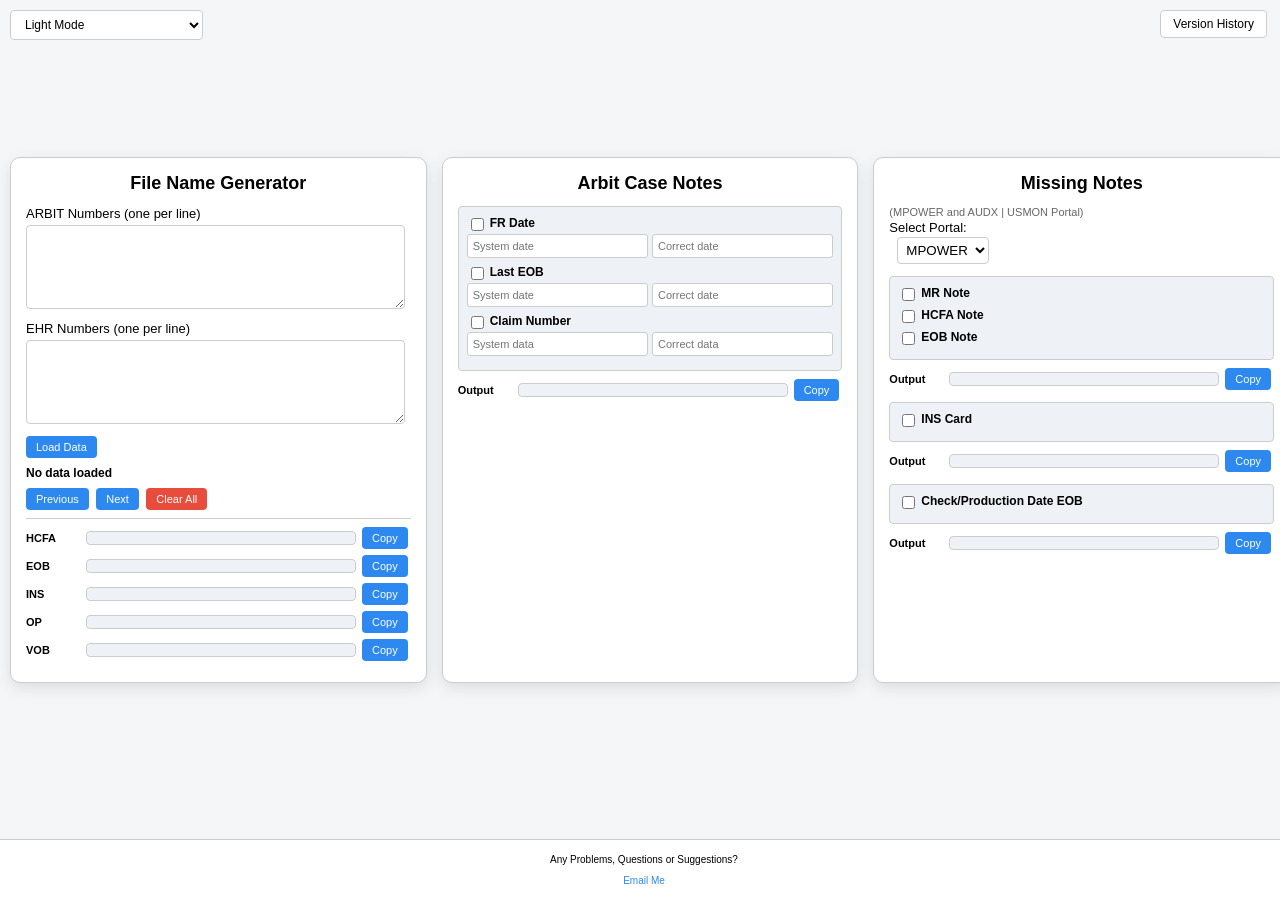
==== commit 1507a8cf: "Update SHAREABLEWeb.html" ====
--- a/SHAREABLEWeb.html
+++ b/SHAREABLEWeb.html
@@ -68,20 +68,101 @@
 }
 
 html[data-theme="sleek"] {
-    --bg-primary: #0a2e1f;
-    --bg-secondary: #0f3a29;
-    --text-primary: #ffffff;
-    --text-secondary: #a8c5b0;
-    --border-color: #1f5a3a;
-    --input-bg: #0f3a29;
-    --input-border: #1f5a3a;
-    --output-bg: #0a2e1f;
-    --button-primary: #3d8b5c;
-    --button-primary-hover: #4a9d6a;
-    --button-clear: #b91c1c;
-    --button-clear-hover: #dc2626;
+    --bg-primary: #1a0033; /* Dark Purple */
+    --bg-secondary: #2a004d; /* Slightly lighter purple */
+    --text-primary: #00ffcc; /* Bright Cyan */
+    --text-secondary: #66ffdd; /* Lighter Cyan */
+    --border-color: #330066; /* Darker Purple */
+    --input-bg: #2a004d;
+    --input-border: #6600cc; /* Electric Purple */
+    --output-bg: #1a0033;
+    --button-primary: #ff00ff; /* Bright Magenta */
+    --button-primary-hover: #ff66ff; /* Lighter Magenta */
+    --button-clear: #ff3333; /* Red */
+    --button-clear-hover: #cc0000; /* Darker Red */
     --shadow: rgba(0, 0, 0, 0.5);
 }
+
+html[data-theme="trichromacy"] {
+    --bg-primary: #f0f8ff; /* AliceBlue */
+    --bg-secondary: #ffffff; /* White */
+    --text-primary: #000000; /* Black */
+    --text-secondary: #333333; /* Dark Gray */
+    --border-color: #00008b; /* Dark Blue */
+    --input-bg: #e0ffff; /* Light Cyan */
+    --input-border: #00008b; /* Dark Blue */
+    --output-bg: #f5f5dc; /* Beige */
+    --button-primary: #00008b; /* Dark Blue */
+    --button-primary-hover: #4169e1; /* Royal Blue */
+    --button-clear: #b22222; /* FireBrick */
+    --button-clear-hover: #8b0000; /* Dark Red */
+    --shadow: rgba(0, 0, 0, 0.2);
+}
+
+html[data-theme="dichromacy"] {
+    --bg-primary: #fdf6e3; /* Light Yellow */
+    --bg-secondary: #eee8d5; /* Pale Goldenrod */
+    --text-primary: #002b36; /* Dark Blue-Green */
+    --text-secondary: #586e75; /* Grayish Blue */
+    --border-color: #268bd2; /* Blue */
+    --input-bg: #fdf6e3; /* Light Yellow */
+    --input-border: #268bd2; /* Blue */
+    --output-bg: #fdf6e3; /* Light Yellow */
+    --button-primary: #cb4b16; /* Orange */
+    --button-primary-hover: #dc322f; /* Reddish Orange */
+    --button-clear: #dc322f; /* Reddish Orange */
+    --button-clear-hover: #cb4b16; /* Orange */
+    --shadow: rgba(0, 0, 0, 0.2);
+}
+
+html[data-theme="monochromacy"] {
+    --bg-primary: #f0f0f0; /* Light Gray */
+    --bg-secondary: #ffffff; /* White */
+    --text-primary: #000000; /* Black */
+    --text-secondary: #333333; /* Dark Gray */
+    --border-color: #666666; /* Medium Gray */
+    --input-bg: #ffffff; /* White */
+    --input-border: #666666; /* Medium Gray */
+    --output-bg: #e0e0e0; /* Lighter Gray */
+    --button-primary: #333333; /* Dark Gray */
+    --button-primary-hover: #666666; /* Medium Gray */
+    --button-clear: #999999; /* Gray */
+    --button-clear-hover: #cccccc; /* Light Gray */
+    --shadow: rgba(0, 0, 0, 0.2);
+}
+
+html[data-theme="obsidian"] {
+    --bg-primary: #293134; /* Dark gray/blue */
+    --bg-secondary: #363b3d; /* Slightly lighter */
+    --text-primary: #e0e2e4; /* Light gray */
+    --text-secondary: #8f9193; /* Medium gray */
+    --border-color: #4f5b66; /* Blue-gray */
+    --input-bg: #363b3d;
+    --input-border: #4f5b66;
+    --output-bg: #293134;
+    --button-primary: #8cbbad; /* Greenish blue */
+    --button-primary-hover: #a1d0c2; /* Lighter greenish blue */
+    --button-clear: #cc6666; /* Red */
+    --button-clear-hover: #e08282; /* Lighter red */
+    --shadow: rgba(0, 0, 0, 0.5);
+}
+
+html[data-theme="dracula"] {
+    --bg-primary: #282a36; /* Dracula background */
+    --bg-secondary: #343746; /* Slightly lighter */
+    --text-primary: #f8f8f2; /* Dracula foreground */
+    --text-secondary: #6272a4; /* Dracula comment/selection */
+    --border-color: #44475a; /* Dracula current line */
+    --input-bg: #343746;
+    --input-border: #44475a;
+    --output-bg: #282a36;
+    --button-primary: #bd93f9; /* Dracula purple */
+    --button-primary-hover: #ff79c6; /* Dracula pink */
+    --button-clear: #ff5555; /* Dracula red */
+    --button-clear-hover: #ff6e6e; /* Lighter Dracula red */
+    --shadow: rgba(0, 0, 0, 0.5);
+}
+
 
 body{
     font-family: Arial;
@@ -90,7 +171,7 @@
     display:flex;
     flex-direction: column;
     justify-content:flex-start;
-    align-items:center;
+    justify-content:center; /* Centered the main content vertically */
     padding-top: 60px;
     padding-bottom: 120px;
     margin:0;
@@ -336,11 +417,16 @@
     margin-right:3px;
     flex-shrink:0;
     font-size:11px;
-    transition: background-color 0.3s;
+    transition: background-color 0.3s, transform 0.1s;
 }
 
 button:hover{
     background:var(--button-primary-hover);
+}
+
+button.copy-active {
+    background-color: #27ae60 !important; /* Success Green */
+    transform: scale(0.92);
 }
 
 .clearBtn{
@@ -600,7 +686,12 @@
     <option value="dark">Dark Mode</option>
     <option value="bw">Black & White</option>
     <option value="vscode">Avengers Endgame</option>
-    <option value="sleek">Sleek</option>
+    <option value="sleek">Neon</option>
+    <option value="obsidian">Obsidian</option>
+    <option value="dracula">Dracula</option>
+    <option value="trichromacy">Trichromacy (High Contrast)</option>
+    <option value="dichromacy">Dichromacy (Blue-Yellow)</option>
+    <option value="monochromacy">Monochromacy (Grayscale)</option>
   </select>
 </div>
 
@@ -638,38 +729,33 @@
 <div class="row">
 <div class="label">HCFA</div>
 <div id="hcfa" class="generated"></div>
-<button onclick="copyText('hcfa')">Copy</button>
+<button onclick="copyText('hcfa', this)">Copy</button>
 </div>
 
 <div class="row">
 <div class="label">EOB</div>
 <div id="eob" class="generated"></div>
-<button onclick="copyText('eob')">Copy</button>
+<button onclick="copyText('eob', this)">Copy</button>
 </div>
 
 <div class="row">
-<div class="label">HMO</div>
+<div class="label">INS</div>
 <div id="hmo" class="generated"></div>
-<button onclick="copyText('hmo')">Copy</button>
+<button onclick="copyText('hmo', this)">Copy</button>
 </div>
 
 <div class="row">
 <div class="label">OP</div>
 <div id="op" class="generated"></div>
-<button onclick="copyText('op')">Copy</button>
+<button onclick="copyText('op', this)">Copy</button>
 </div>
 
 <div class="row">
-<div class="label">OP2</div>
-<div id="op2" class="generated"></div>
-<button onclick="copyText('op2')">Copy</button>
-</div>
-
-<div class="row">
-<div class="label">OP3</div>
-<div id="op3" class="generated"></div>
-<button onclick="copyText('op3')">Copy</button>
-</div>
+<div class="label">VOB</div>
+<div id="vob" class="generated"></div>
+<button onclick="copyText('vob', this)">Copy</button>
+</div>
+
 
 </div>
 
@@ -713,7 +799,7 @@
 <div class="row">
   <div class="label">Output</div>
   <div id="caseOutput" class="generated"></div>
-  <button onclick="copyText('caseOutput')">Copy</button>
+  <button onclick="copyText('caseOutput', this)">Copy</button>
 </div>
 
 </div>
@@ -729,49 +815,100 @@
   <select id="portalSelector" onchange="updateMissingNotesLabel(); generateMissingNotes();" style="margin-left: 8px; padding: 4px; border-radius: 4px; border: 1px solid var(--input-border); background: var(--input-bg); color: var(--text-primary);">
     <option value="mpower">MPOWER</option>
     <option value="pep">PEP</option>
+    <option value="nutex">NUTEX</option>
   </select>
 </div>
 
-<div class="case-notes-section">
+<div id="missingNotesCheckboxes" class="case-notes-section">
   <div class="note-field">
     <label><input type="checkbox" id="mrNoteCheckbox" onchange="generateMissingNotes()"> MR Note</label>
   </div>
-  <div class="note-field">
+  <div class="note-field" id="hcfaNoteContainer">
     <label><input type="checkbox" id="hcfaNoteCheckbox" onchange="generateMissingNotes()"> HCFA Note</label>
   </div>
   <div class="note-field">
     <label><input type="checkbox" id="eobNoteCheckbox" onchange="generateMissingNotes()"> EOB Note</label>
+  </div>
+  <div class="note-field" id="cptNoteContainer" style="display:none;">
+    <label><input type="checkbox" id="cptNoteCheckbox" onchange="generateMissingNotes()"> Multiple CPT Code</label>
+  </div>
+</div>
+
+<div id="missingNotesRadios" class="case-notes-section" style="display:none;">
+  <div class="note-field">
+    <label><input type="radio" name="nutexNote" value="ins" onchange="generateMissingNotes()"> INS Card</label>
+  </div>
+  <div class="note-field">
+    <label><input type="radio" name="nutexNote" value="cpt" onchange="generateMissingNotes()"> Multiple CPT Code</label>
+  </div>
+  <div class="note-field">
+    <label><input type="radio" name="nutexNote" value="mr" onchange="generateMissingNotes()"> MR Note</label>
+  </div>
+  <div class="note-field">
+    <label><input type="radio" name="nutexNote" value="eob" onchange="generateMissingNotes()"> EOB Note</label>
   </div>
 </div>
 
 <div class="row">
   <div class="label">Output</div>
   <div id="missingOutput" class="generated"></div>
-  <button onclick="copyText('missingOutput')">Copy</button>
-</div>
-
-<div class="case-notes-section" style="margin-top:12px;">
-  <div class="note-field">
-    <label><input type="checkbox" id="insCardCheckbox" onchange="generateMissingNotes()"> INS Card</label>
-  </div>
-</div>
-
-<div class="row">
+  <button onclick="copyText('missingOutput', this)">Copy</button>
+</div>
+
+<div class="row" id="cptOutputRow" style="display:none;">
   <div class="label">Output</div>
-  <div id="insCardOutput" class="generated"></div>
-  <button onclick="copyText('insCardOutput')">Copy</button>
-</div>
-
-<div class="case-notes-section" style="margin-top:12px;">
-  <div class="note-field">
-    <label><input type="checkbox" id="checkEobCheckbox" onchange="generateMissingNotes()"> Check/Production Date EOB</label>
-  </div>
-</div>
-
-<div class="row">
-  <div class="label">Output</div>
-  <div id="checkEobOutput" class="generated"></div>
-  <button onclick="copyText('checkEobOutput')">Copy</button>
+  <div id="cptOutput" class="generated"></div>
+  <button onclick="copyText('cptOutput', this)">Copy</button>
+</div>
+
+<div id="insCardSection">
+    <div class="case-notes-section" style="margin-top:12px;">
+      <div class="note-field">
+        <label><input type="checkbox" id="insCardCheckbox" onchange="generateMissingNotes()"> INS Card</label>
+      </div>
+    </div>
+
+    <div class="row">
+      <div class="label">Output</div>
+      <div id="insCardOutput" class="generated"></div>
+      <button onclick="copyText('insCardOutput', this)">Copy</button>
+    </div>
+</div>
+
+<div id="checkEobSection">
+    <div class="case-notes-section" style="margin-top:12px;">
+      <div class="note-field">
+        <label><input type="checkbox" id="checkEobCheckbox" onchange="generateMissingNotes()"> Check/Production Date EOB</label>
+      </div>
+    </div>
+
+    <div class="row">
+      <div class="label">Output</div>
+      <div id="checkEobOutput" class="generated"></div>
+      <button onclick="copyText('checkEobOutput', this)">Copy</button>
+    </div>
+</div>
+
+<div id="itemizedEobSection" style="display:none; text-align:center; margin-top:15px;">
+  <hr>
+  <h3 style="text-align:center; margin-bottom:10px;">Itemized EOB Notes</h3>
+  <div class="case-notes-section" style="text-align: left;">
+    <div class="note-field">
+      <label><input type="radio" name="itemizedEob" value="bcbs" onchange="generateMissingNotes()"> BCBS LA Payor</label>
+    </div>
+    <div class="note-field">
+      <label><input type="radio" name="itemizedEob" value="except_bcbs" onchange="generateMissingNotes()"> All Payors Except BCBS LA</label>
+    </div>
+    <div class="note-field">
+      <label><input type="radio" name="itemizedEob" value="all" onchange="generateMissingNotes()"> All Payors</label>
+    </div>
+  </div>
+
+  <div class="row">
+    <div class="label">Output</div>
+    <div id="itemizedEobOutput" class="generated"></div>
+    <button onclick="copyText('itemizedEobOutput', this)">Copy</button>
+  </div>
 </div>
 
 </div>
@@ -786,9 +923,43 @@
       <button class="version-close" onclick="hideVersionHistory()">&times;</button>
     </div>
     <div class="version-content">
+	<div class="version-entry">
+        <h3>v3.0.0 - March 31, 2026</h3>
+        <div class="date">Major Update & UI/UX Overhaul</div>
+        <ul>
+        <li>**New Features**:
+            <ul>
+              <li>Added NUTEX (GoRev Portal) support for missing case notes, including a dedicated "Multiple CPT Code" option.</li>
+              <li>Introduced a new "Itemized EOB Notes" section specifically for the NUTEX portal, featuring a three-option radio group for detailed EOB responses.</li>
+              <li>Implemented new color blind support themes:
+                <ul>
+                  <li>**Trichromacy**: High-contrast theme for enhanced readability.</li>
+                  <li>**Dichromacy**: Blue-yellow/orange focused theme for common red-green color blindness.</li>
+                  <li>**Monochromacy**: Grayscale theme for total color blindness.</li>
+                </ul>
+              </li>
+            </ul>
+          </li>
+          <li>**UI/UX Improvements**:
+            <ul>
+              <li>Added "press" animation and visual feedback (color change & "Copied!" text) to all copy buttons.</li>
+              <li>Converted NUTEX missing notes to radio buttons for mutual exclusivity and consolidated output into a single field.</li>
+             </ul>
+          </li>
+          
+        
+        </ul>
+      </div>
+	<div class="version-entry">
+        <h3>v2.1.1 - March 28, 2026</h3>
+        <div class="date">Urgent Update</div>
+        <ul>
+          <li>Fixed typo error on missing notes section under PEP dropdown</li>
+        </ul>
+      </div>
       <div class="version-entry">
         <h3>v2.1.0 - March 27, 2026</h3>
-        <div class="date">Latest Update</div>
+        <div class="date">Previous Update</div>
         <ul>
           <li>Added PEP (PEP-GALVESTON-LONGVIEW-TYLER-PHG) portal support for missing case notes</li>
           <li>Added dropdown selector for MPOWER vs PEP portals</li>
@@ -830,405 +1001,11 @@
 </footer>
 
 <script>
-// Theme switching functions
-function switchTheme(theme) {
-    document.documentElement.setAttribute('data-theme', theme);
-    localStorage.setItem('theme', theme);
-}
-
-function initTheme() {
-    const savedTheme = localStorage.getItem('theme') || 'light';
-    document.documentElement.setAttribute('data-theme', savedTheme);
-    document.getElementById('themeSelector').value = savedTheme;
-}
-
-// Version History functions
-function showVersionHistory() {
-    document.getElementById('versionModal').style.display = 'flex';
-}
-
-function hideVersionHistory() {
-    document.getElementById('versionModal').style.display = 'none';
-}
-
-// Initialize theme on page load
-window.addEventListener('DOMContentLoaded', function() {
-    initTheme();
-    // Add modal close event listener
-    document.getElementById('versionModal').addEventListener('click', function(event) {
-        if (event.target === this) {
-            hideVersionHistory();
-        }
-    });
-});
-
-// Disable inspect element/view-source as much as possible in browser (not foolproof)
-window.addEventListener('contextmenu', function(e) {
-    e.preventDefault();
-});
-
-window.addEventListener('keydown', function(e) {
-    // F12
-    if (e.key === 'F12') {
-        e.preventDefault();
-    }
-    // Ctrl+Shift+I / Cmd+Shift+I
-    if ((e.ctrlKey || e.metaKey) && e.shiftKey && e.key.toLowerCase() === 'i') {
-        e.preventDefault();
-    }
-    // Ctrl+Shift+J / Cmd+Shift+J
-    if ((e.ctrlKey || e.metaKey) && e.shiftKey && e.key.toLowerCase() === 'j') {
-        e.preventDefault();
-    }
-    // Ctrl+U / Cmd+U
-    if ((e.ctrlKey || e.metaKey) && e.key.toLowerCase() === 'u') {
-        e.preventDefault();
-    }
-});
-
-let arbitEHRMap = {};
-let mappings = [];
-let currentIndex = -1;
-
-function loadArbitEHRMappings() {
-    const arbitNumbers = document.getElementById('arbitInputArea').value.split('\n').map(s => s.trim()).filter(s => s !== '');
-    const ehrNumbers = document.getElementById('ehrInputArea').value.split('\n').map(s => s.trim()).filter(s => s !== '');
-    const feedback = document.getElementById('mappingFeedback');
-
-    if (arbitNumbers.length === 0 || ehrNumbers.length === 0) {
-      feedback.textContent = 'Please enter both ARBIT numbers and EHRs.';
-      feedback.style.color = '#dc2626';
-      return;
-    }
-    if (arbitNumbers.length !== ehrNumbers.length) {
-      feedback.textContent = 'Error: Number of ARBITs and EHRs do not match.';
-      feedback.style.color = '#dc2626';
-      return;
-    }
-
-    arbitEHRMap = {};
-    mappings = [];
-    for (let i = 0; i < arbitNumbers.length; i++) {
-      arbitEHRMap[arbitNumbers[i]] = ehrNumbers[i];
-      mappings.push({arbit: arbitNumbers[i], ehr: ehrNumbers[i]});
-    }
-    currentIndex = 0;
-    updateCurrentMapping();
-    feedback.textContent = `Successfully loaded ${arbitNumbers.length} data entries.`;
-    feedback.style.color = '#16a34a';
-    document.getElementById('prevBtn').disabled = false;
-    document.getElementById('nextBtn').disabled = false;
-}
-
-function updateCurrentMapping() {
-    if (mappings.length > 0 && currentIndex >= 0 && currentIndex < mappings.length) {
-        document.getElementById('currentSelection').textContent = `Data ${currentIndex + 1} of ${mappings.length}: ARBIT ${mappings[currentIndex].arbit} - EHR ${mappings[currentIndex].ehr}`;
-        generate();
-    }
-}
-
-function previousMapping() {
-    if (currentIndex > 0) {
-        currentIndex--;
-        updateCurrentMapping();
-    }
-}
-
-function nextMapping() {
-    if (currentIndex < mappings.length - 1) {
-        currentIndex++;
-        updateCurrentMapping();
-    }
-}
-
-function autoFormatDate(element) {
-    let value = element.value.replace(/\D/g, ''); // Remove non-digits
-    
-    if (value.length >= 2) {
-        value = value.slice(0, 2) + '/' + value.slice(2);
-    }
-    if (value.length >= 5) {
-        value = value.slice(0, 5) + '/' + value.slice(5, 9);
-    }
-    
-    // Limit to mm/dd/yyyy format
-    if (value.length > 10) {
-        value = value.slice(0, 10);
-    }
-    
-    element.value = value;
-}
-
-function setText(id, value){
-    let el = document.getElementById(id);
-    el.innerText = value;
-    el.title = value; //  this adds the hover tooltip
-}
-
-function generate(){
-
-if (mappings.length > 0 && currentIndex >= 0 && currentIndex < mappings.length) {
-    let dispute = mappings[currentIndex].arbit;
-    let ehr = mappings[currentIndex].ehr;
-
-    setText("hcfa", dispute+"_"+ehr+"_HCFA");
-    setText("eob", dispute+"_"+ehr+"_PHYSICALEOB");
-    setText("hmo", dispute+"_"+ehr+"_INSURANCECARD");
-    setText("op", dispute+"_"+ehr+"_OPREPORT");
-    setText("op2", dispute+"_"+ehr+"_OPREPORT2");
-    setText("op3", dispute+"_"+ehr+"_OPREPORT3");
-} else {
-    // Clear outputs if no mappings
-    setText("hcfa", "");
-    setText("eob", "");
-    setText("hmo", "");
-    setText("op", "");
-    setText("op2", "");
-    setText("op3", "");
-}
-
-}
-
-function copyText(id){
-
-let text =
-document.getElementById(id).innerText;
-
-navigator.clipboard.writeText(text);
-
-//alert("Copied: "+text);
-
-}
-
-function clearFields(){
-    if (!confirm("Are you sure you want to clear all data? This action cannot be undone. Bahala ka!")) {
-        return;
-    }
-
-mappings = [];
-arbitEHRMap = {};
-currentIndex = -1;
-
-document.getElementById('arbitInputArea').value = '';
-document.getElementById('ehrInputArea').value = '';
-document.getElementById('mappingFeedback').textContent = '';
-document.getElementById('currentSelection').textContent = 'No data loaded';
-document.getElementById('prevBtn').disabled = true;
-document.getElementById('nextBtn').disabled = true;
-
-document.getElementById("hcfa").innerText="";
-document.getElementById("eob").innerText="";
-document.getElementById("hmo").innerText="";
-document.getElementById("op").innerText="";
-document.getElementById("op2").innerText="";
-document.getElementById("op3").innerText="";
-
-clearCaseNotes();
-clearMissingNotes();
-
-}
-
-function validateDateFormat(dateStr) {
-    const regex = /^(0[1-9]|1[0-2])\/(0[1-9]|[12]\d|3[01])\/\d{4}$/;
-    return regex.test(dateStr);
-}
-
-function generateCaseNotes() {
-    const frDateCheckbox = document.getElementById("frDateCheckbox").checked;
-    const lastEobCheckbox = document.getElementById("lastEobCheckbox").checked;
-    const claimCheckbox = document.getElementById("claimCheckbox").checked;
-    
-    const frDateSystem = document.getElementById("frDateSystem").value.trim();
-    const frDateCorrect = document.getElementById("frDateCorrect").value.trim();
-    const lastEobSystem = document.getElementById("lastEobSystem").value.trim();
-    const lastEobCorrect = document.getElementById("lastEobCorrect").value.trim();
-    const claimSystem = document.getElementById("claimSystem").value.trim();
-    const claimUser = document.getElementById("claimUser").value.trim();
-    
-    let output = "";
-    let outputs = [];
-    
-    // FR Date logic: Check if only Correct date is filled (Added) or both are filled (Updated)
-    if (frDateCheckbox && frDateCorrect && !frDateSystem) {
-        // Only Correct date is filled - Added message
-        outputs.push(`Added the FR Date (${frDateCorrect}). - SS Doc Mngmt Team`);
-    } else if (frDateCheckbox && frDateSystem && frDateCorrect && validateDateFormat(frDateSystem) && validateDateFormat(frDateCorrect)) {
-        // Both dates are filled - Updated message
-        outputs.push(`Updated the FR Date from ${frDateSystem} to ${frDateCorrect}. - SS Doc Mngmt Team`);
-    }
-    
-    // Last EOB logic: Check if only Correct date is filled (Added) or both are filled (Updated)
-    if (lastEobCheckbox && lastEobCorrect && !lastEobSystem) {
-        // Only Correct date is filled - Added message
-        outputs.push(`Added the Last EOB (${lastEobCorrect}). - SS Doc Mngmt Team`);
-    } else if (lastEobCheckbox && lastEobSystem && lastEobCorrect && validateDateFormat(lastEobSystem) && validateDateFormat(lastEobCorrect)) {
-        // Both dates are filled - Updated message
-        outputs.push(`Updated the Last EOB from ${lastEobSystem} to ${lastEobCorrect}. - SS Doc Mngmt Team`);
-    }
-    
-    // Check if both FR Date and Last EOB are in "Added" state
-    const frIsAdded = frDateCheckbox && frDateCorrect && !frDateSystem;
-    const lastEobIsAdded = lastEobCheckbox && lastEobCorrect && !lastEobSystem;
-    
-    if (frIsAdded && lastEobIsAdded) {
-        // Both are Added - replace individual messages with combined message
-        outputs = [];
-        outputs.push(`Added the FR Date and Last EOB (${frDateCorrect}). - SS Doc Mngmt Team`);
-    }
-    
-    // Check if both FR Date and Last EOB are in "Updated" state
-    const frIsUpdated = frDateCheckbox && frDateSystem && frDateCorrect && validateDateFormat(frDateSystem) && validateDateFormat(frDateCorrect);
-    const lastEobIsUpdated = lastEobCheckbox && lastEobSystem && lastEobCorrect && validateDateFormat(lastEobSystem) && validateDateFormat(lastEobCorrect);
-    
-    if (frIsUpdated && lastEobIsUpdated) {
-        // Both are Updated - replace individual messages with combined message
-        outputs = [];
-        outputs.push(`Updated the FR Date and Last EOB from ${frDateSystem} to ${lastEobCorrect}. - SS Doc Mngmt Team`);
-    }
-    
-    // Check Claim Number (either Added or Updated based on completion)
-    if (claimCheckbox && claimUser && !claimSystem) {
-        // Only correct data is filled - Added message
-        outputs.push(`Added Claim Number (${claimUser}). - SS Doc Mngmt Team`);
-    } else if (claimCheckbox && claimSystem && claimUser) {
-        // Both are filled - Updated message
-        outputs.push(`Updated the Claim Number from ${claimSystem} to ${claimUser}. - SS Doc Mngmt Team`);
-    }
-    
-    // Combine outputs
-    if (outputs.length > 0) {
-        output = outputs.join(" ");
-    }
-    
-    setText("caseOutput", output);
-}
-
-function clearCaseNotes() {
-    document.getElementById("frDateCheckbox").checked = false;
-    document.getElementById("lastEobCheckbox").checked = false;
-    document.getElementById("claimCheckbox").checked = false;
-    
-    document.getElementById("frDateSystem").value = "";
-    document.getElementById("frDateCorrect").value = "";
-    document.getElementById("lastEobSystem").value = "";
-    document.getElementById("lastEobCorrect").value = "";
-    document.getElementById("claimSystem").value = "";
-    document.getElementById("claimUser").value = "";
-    
-    document.getElementById("caseOutput").innerText = "";
-}
-
-function updateMissingNotesLabel() {
-    const portal = document.getElementById("portalSelector").value;
-    const label = document.getElementById("missingNotesLabel");
-    
-    if (portal === "pep") {
-        label.textContent = "(PEP-GALVESTON-LONGVIEW-TYLER-PHG | PHICURE PORTAL)";
-    } else {
-        label.textContent = "(MPOWER and AUDX | USMON Portal)";
-    }
-}
-
-function generateMissingNotes() {
-    const portal = document.getElementById("portalSelector").value;
-    const mrNote = document.getElementById("mrNoteCheckbox").checked;
-    const hcfaNote = document.getElementById("hcfaNoteCheckbox").checked;
-    const eobNote = document.getElementById("eobNoteCheckbox").checked;
-    const insCard = document.getElementById("insCardCheckbox").checked;
-    const checkEob = document.getElementById("checkEobCheckbox").checked;
-    
-    // Manage the main notes output (MR, HCFA, EOB combinations)
-    let mainOutput = "";
-    const checkedCount = (mrNote ? 1 : 0) + (hcfaNote ? 1 : 0) + (eobNote ? 1 : 0);
-    
-    if (checkedCount > 0) {
-        if (portal === "pep") {
-            // PEP specific messages
-            let messages = [];
-            
-            if (mrNote && !hcfaNote && !eobNote) {
-                messages.push("Failure: MR processing failed by BOT, Doc Mngmt will need to escalate to Client Success and Data Team if no physical documents. -SS Doc Mngmt Team");
-            }
-            if (hcfaNote && !mrNote && !eobNote) {
-                messages.push("Failure: Unable to locate HCFA in Phicure portal, Doc Mngmt will need to escalate to Alert Dataplatform Monitoring if no physical documents. -SS Doc Mngmt Team");
-            }
-            if (eobNote && !mrNote && !hcfaNote) {
-                messages.push("Failure: Unable to locate EOB in Phicure portal/Availity, Doc Mngmt will need to escalate to Alert Dataplatform Monitoring if no physical documents. -SS Doc Mngmt Team");
-            }
-            if (eobNote && hcfaNote && mrNote) {
-                messages.push("Failure: Unable to locate EOB & HCFA in Phicure portal/Availity, Doc Mngmt will need to escalate to Alert Dataplatform Monitoring if no physical documents.");
-                messages.push("Failure: MR processing failed by BOT, Doc Mngmt will need to escalate to Client Success and Data Team if no physical documents. -SS Doc Mngmt Team");
-            }
-            if (eobNote && mrNote && !hcfaNote) {
-                messages.push("Failure: Unable to locate EOB in Phicure portal/Availity, Doc Mngmt will need to escalate to Alert Dataplatform Monitoring if no physical documents.");
-                messages.push("Failure: MR processing failed by BOT, Doc Mngmt will need to escalate to Client Success and Data Team if no physical documents. -SS Doc Mngmt Team");
-            }
-            if (hcfaNote && mrNote && !eobNote) {
-                messages.push("Failure: Unable to locate HCFA in Phicure portal, Doc Mngmt will need to escalate to Alert Dataplatform Monitoring if no physical documents.");
-                messages.push("Failure: MR processing failed by BOT, Doc Mngmt will need to escalate to Client Success and Data Team if no physical documents. -SS Doc Mngmt Team");
-            }
-            if (eobNote && hcfaNote && !mrNote) {
-                messages.push("Failure: Unable to locate EOB & HCFA in Phicure portal/Availity, Doc Mngmt will need to escalate to Alert Dataplatform Monitoring if no physical documents. -SS Doc Mngmt Team");
-            }
-            
-            mainOutput = messages.join(" | ");
-        } else {
-            // MPOWER/AUDX messages (existing logic)
-            let items = [];
-            if (eobNote) items.push("EOB");
-            if (hcfaNote) items.push("HCFA");
-            if (mrNote) items.push("MR");
-            
-            let portalName = "";
-            if (eobNote && !hcfaNote && !mrNote) {
-                portalName = "USMon portal/RCM/Availity";
-            } else if ((mrNote || hcfaNote) && !eobNote) {
-                portalName = "USMon portal";
-            } else if (eobNote && hcfaNote && mrNote) {
-                portalName = "USMon portal/RCM/Availity";
-            } else if (eobNote && mrNote && !hcfaNote) {
-                portalName = "USMon portal/RCM/Availity";
-            } else if (eobNote && hcfaNote && !mrNote) {
-                portalName = "USMon portal/Availity";
-            } else if (hcfaNote && mrNote && !eobNote) {
-                portalName = "USMon portal";
-            }
-            
-            mainOutput = `Failure: Unable to locate ${items.join("/")} in ${portalName}, Doc Mngmt will need to escalate to customer/IDR2RCM if no physical documents. - SS Doc Mngmt Team`;
-        }
-    }
-    
-    setText("missingOutput", mainOutput);
-    
-    // INS Card output - same for both portals
-    let insCardOutput = "";
-    if (insCard) {
-        insCardOutput = "Failure: Unable to locate insurance card in USMon portal. - SS Doc Mngmt Team";
-    }
-    setText("insCardOutput", insCardOutput);
-    
-    // Check/Production Date EOB output - same for both portals
-    let checkEobOutput = "";
-    if (checkEob) {
-        checkEobOutput = "Failure: There's no physical EOB available in the Phicure portal and no 835 uploaded. A physical EOB was uploaded via Availity, but there's no check date available. - SS Doc Mngmt Team";
-    }
-    setText("checkEobOutput", checkEobOutput);
-}
-
-function clearMissingNotes() {
-    document.getElementById("portalSelector").value = "mpower";
-    updateMissingNotesLabel();
-    
-    document.getElementById("mrNoteCheckbox").checked = false;
-    document.getElementById("hcfaNoteCheckbox").checked = false;
-    document.getElementById("eobNoteCheckbox").checked = false;
-    document.getElementById("insCardCheckbox").checked = false;
-    document.getElementById("checkEobCheckbox").checked = false;
-    
-    document.getElementById("missingOutput").innerText = "";
-    document.getElementById("insCardOutput").innerText = "";
-    document.getElementById("checkEobOutput").innerText = "";
-}
+/* 
+   DHTML Tool Logic - Obfuscated for Protection 
+   Author: Angelo 
+*/
+(function(_0x2e8fb7,_0x203519){function _0x5c4ae4(_0x1f1d00,_0x419d46){return _0x1c94(_0x1f1d00-0xbe,_0x419d46);}function _0xd83830(_0x41fbbc,_0x37589b){return _0x1c94(_0x37589b-0x42,_0x41fbbc);}function _0x476a29(_0x4ad492,_0x40a337){return _0x1c94(_0x4ad492- -0x2df,_0x40a337);}const _0x360b93=_0x2e8fb7();function _0x975f1a(_0x182d28,_0x12f8e3){return _0x1c94(_0x182d28-0x1a2,_0x12f8e3);}function _0x41b9aa(_0x5e53d0,_0x58de5e){return _0x1c94(_0x58de5e- -0x18f,_0x5e53d0);}function _0x34844b(_0x236aac,_0xd90e3a){return _0x1c94(_0xd90e3a- -0x284,_0x236aac);}function _0x26bf62(_0x15e225,_0x41fe14){return _0x1c94(_0x41fe14-0x148,_0x15e225);}function _0x2e40e1(_0x5b0738,_0x5b1452){return _0x1c94(_0x5b0738- -0x113,_0x5b1452);}function _0x590853(_0xb5a9dc,_0x552d16){return _0x1c94(_0x552d16- -0x7a,_0xb5a9dc);}function _0xf490b6(_0x24f817,_0x956ed7){return _0x1c94(_0x956ed7-0x23e,_0x24f817);}while(!![]){try{const _0xcc4a7e=parseInt(_0xd83830(0x24e,0x248))/0x1*(-parseInt(_0xd83830(0x2c0,0x274))/0x2)+-parseInt(_0x5c4ae4(0x2e6,0x2d6))/0x3*(parseInt(_0x2e40e1(0xc6,0x80))/0x4)+parseInt(_0x34844b(-0x5e,-0x2c))/0x5*(parseInt(_0x5c4ae4(0x31c,0x2f2))/0x6)+-parseInt(_0x34844b(-0x75,-0x50))/0x7+-parseInt(_0x476a29(-0xe5,-0xc4))/0x8+parseInt(_0x2e40e1(0x101,0x14a))/0x9*(-parseInt(_0x476a29(-0xa2,-0xec))/0xa)+parseInt(_0x975f1a(0x38b,0x352))/0xb*(parseInt(_0x476a29(-0xf1,-0x10a))/0xc);if(_0xcc4a7e===_0x203519)break;else _0x360b93['push'](_0x360b93['shift']());}catch(_0x489354){_0x360b93['push'](_0x360b93['shift']());}}}(_0x5f0f,0xdf061));function switchTheme(_0x4f645c){document[_0x409632(-0x115,-0xf5)][_0x599af8(-0xc4,-0x10e)](_0x409632(-0x7d,-0xad),_0x4f645c);function _0x1de7fe(_0x4c117f,_0x320bfc){return _0x1c94(_0x320bfc- -0xbc,_0x4c117f);}function _0x409632(_0x43c290,_0xe9f306){return _0x1c94(_0xe9f306- -0x2f9,_0x43c290);}function _0x599af8(_0x45ffc1,_0x3275c1){return _0x1c94(_0x45ffc1- -0x2c9,_0x3275c1);}function _0x5437ea(_0x23f138,_0x235014){return _0x1c94(_0x23f138-0x34b,_0x235014);}localStorage['setItem'](_0x409632(-0xa5,-0xcd),_0x4f645c);}function initTheme(){function _0x408454(_0x8bd89f,_0x590485){return _0x1c94(_0x8bd89f- -0x5d,_0x590485);}function _0x3df1a8(_0x4b8ed3,_0xad7604){return _0x1c94(_0x4b8ed3- -0x1ed,_0xad7604);}const _0xb04e21=localStorage[_0xa77d86(-0x230,-0x1ed)]('theme')||_0x332b9e(0x328,0x366);document[_0x3df1a8(0x17,0x10)][_0x408454(0x1a8,0x198)](_0xa77d86(-0x194,-0x168),_0xb04e21);function _0x3c9130(_0xdf723d,_0x10c2ba){return _0x1c94(_0xdf723d- -0x25e,_0x10c2ba);}function _0x10d17c(_0x265b81,_0x30c2d1){return _0x1c94(_0x265b81-0x186,_0x30c2d1);}function _0xb21ab8(_0x3c6e71,_0x19c1e1){return _0x1c94(_0x3c6e71-0x21,_0x19c1e1);}function _0x111b0f(_0x3db97e,_0x15a250){return _0x1c94(_0x15a250- -0x152,_0x3db97e);}function _0x332b9e(_0x5cc699,_0x4a9027){return _0x1c94(_0x4a9027-0x14b,_0x5cc699);}function _0xa77d86(_0x3088f8,_0x46b5d0){return _0x1c94(_0x46b5d0- -0x3b4,_0x3088f8);}document[_0xb21ab8(0x21d,0x234)](_0x3c9130(-0x23,-0xb))[_0x408454(0x18e,0x1c1)]=_0xb04e21;}function showVersionHistory(){function _0x32bce8(_0x3474bb,_0x34d9e3){return _0x1c94(_0x34d9e3- -0x38,_0x3474bb);}function _0x4110e8(_0x1ffcbc,_0x4601e2){return _0x1c94(_0x4601e2- -0x1e2,_0x1ffcbc);}function _0x4f3fcc(_0x23636e,_0x169603){return _0x1c94(_0x169603- -0x326,_0x23636e);}function _0x3db695(_0x50388d,_0x3c20d9){return _0x1c94(_0x50388d-0x192,_0x3c20d9);}function _0x3c281a(_0x5827a5,_0x20cbee){return _0x1c94(_0x5827a5- -0x2ff,_0x20cbee);}document[_0x4f3fcc(-0x16f,-0x12a)](_0x4f3fcc(-0xe1,-0xd9))[_0x3db695(0x360,0x385)][_0x4f3fcc(-0x158,-0x12b)]=_0x4110e8(0xab,0x61);}function hideVersionHistory(){function _0x12f4ba(_0x452456,_0x2609a4){return _0x1c94(_0x2609a4-0x20e,_0x452456);}function _0x3e77c9(_0x5be46c,_0x2aa731){return _0x1c94(_0x2aa731- -0x2dc,_0x5be46c);}function _0x49e78b(_0x5bb21c,_0x42647f){return _0x1c94(_0x42647f- -0xde,_0x5bb21c);}document[_0x49e78b(0x129,0x11e)](_0x49e78b(0x1bc,0x16f))['style'][_0x3e77c9(-0xef,-0xe1)]='none';}window['addEventListener'](_0x4e309b(-0x16d,-0x157),function(){function _0x446389(_0x994182,_0x4647b3){return _0x4e309b(_0x4647b3,_0x994182-0x1e6);}function _0x54ef5c(_0x48d225,_0x1b88df){return _0x4e309b(_0x48d225,_0x1b88df-0xa0);}function _0x594976(_0x5e252b,_0x30756f){return _0x4e309b(_0x5e252b,_0x30756f-0x450);}initTheme();function _0xb5c480(_0x70dff,_0x370563){return _0x4e309b(_0x70dff,_0x370563-0x44);}document[_0x446389(0x88,0x43)](_0xb5c480(-0xe6,-0xc9))[_0x446389(0xcb,0x8a)](_0x594976(0x28e,0x2c3),function(_0x27ea5f){function _0xe3026f(_0x2c5fd8,_0x44ed9f){return _0x446389(_0x44ed9f- -0x1bf,_0x2c5fd8);}_0x27ea5f[_0xe3026f(-0x11b,-0x161)]===this&&hideVersionHistory();});}),window[_0x10c575(-0x120,-0x135)](_0x71e61b(0x33a,0x356),function(_0x152162){function _0x393d9b(_0x2fb072,_0x292b4d){return _0x4e309b(_0x292b4d,_0x2fb072-0x46c);}_0x152162[_0x393d9b(0x367,0x328)]();}),window['addEventListener'](_0x71e61b(0x321,0x2d9),function(_0x36d79d){function _0x5912b1(_0x22c77d,_0x28391e){return _0xdaac73(_0x28391e- -0x339,_0x22c77d);}_0x36d79d[_0x54367e(0x4ca,0x490)]===_0x5912b1(-0x171,-0x14f)&&_0x36d79d[_0x5912b1(-0xa7,-0xce)]();function _0x1ae874(_0x1a1ead,_0x5d8ff7){return _0xdaac73(_0x1a1ead- -0x2b2,_0x5d8ff7);}function _0x7ae467(_0x5e91e8,_0x396dd3){return _0xdaac73(_0x396dd3- -0x8f,_0x5e91e8);}function _0x46ec13(_0x5294db,_0x3a92eb){return _0xdaac73(_0x5294db- -0x3a2,_0x3a92eb);}function _0xa72acb(_0x50fee8,_0xe10fdb){return _0xdaac73(_0xe10fdb-0xa5,_0x50fee8);}function _0x279c4c(_0x5a1fa1,_0x1a50ee){return _0xdaac73(_0x5a1fa1-0x376,_0x1a50ee);}function _0x2f5a95(_0x5c8b9e,_0x587a39){return _0xdaac73(_0x587a39- -0x1cb,_0x5c8b9e);}function _0x54367e(_0x598e5e,_0x1331db){return _0xdaac73(_0x1331db-0x286,_0x598e5e);}function _0x58ed1f(_0x2c4c7e,_0x4ddc21){return _0xdaac73(_0x2c4c7e-0x73,_0x4ddc21);}(_0x36d79d[_0x54367e(0x461,0x4ae)]||_0x36d79d[_0x5912b1(-0xe0,-0x12b)])&&_0x36d79d['shiftKey']&&_0x36d79d['key'][_0x54367e(0x4f3,0x4ec)]()==='i'&&_0x36d79d[_0x7ae467(0x21c,0x1dc)]();(_0x36d79d['ctrlKey']||_0x36d79d[_0x46ec13(-0x194,-0x180)])&&_0x36d79d[_0x3a9160(0x39c,0x3d6)]&&_0x36d79d[_0x279c4c(0x580,0x5b3)][_0x7ae467(0x1a8,0x1d7)]()==='j'&&_0x36d79d[_0x54367e(0x51c,0x4f1)]();function _0x3a9160(_0x131463,_0x2191ab){return _0xdaac73(_0x131463-0x1a8,_0x2191ab);}(_0x36d79d[_0x46ec13(-0x17a,-0x134)]||_0x36d79d[_0x2f5a95(0x64,0x43)])&&_0x36d79d[_0x7ae467(0x15a,0x17b)][_0x5912b1(-0x10d,-0xd3)]()==='u'&&_0x36d79d[_0x1ae874(-0x47,-0x76)]();});let arbitEHRMap={},mappings=[],currentIndex=-0x1;function _0x5f0f(){const _0x4140f6=['caseOutput','metaKey','title','10718480xooPiz','display','getElementById','checkEobOutput','Failure:\x20Unable\x20to\x20locate\x20EOB\x20in\x20Phicure\x20portal/Availity,\x20Doc\x20Mngmt\x20will\x20need\x20to\x20escalate\x20to\x20DataRequest\x20if\x20no\x20physical\x20documents.','getElementsByName','Successfully\x20loaded\x20','hcfa',').\x20-\x20SS\x20Doc\x20Mngmt\x20Team','DOMContentLoaded','documentElement','setAttribute','1471397wjcRNm','all','vob','prevBtn','cptOutputRow','Failure:\x20Unable\x20to\x20locate\x20EOB\x20&\x20HCFA\x20in\x20Phicure\x20portal/Availity,\x20Doc\x20Mngmt\x20will\x20need\x20to\x20escalate\x20to\x20DataRequest\x20if\x20no\x20physical\x20documents.\x20-SS\x20Doc\x20Mngmt\x20Team','missingNotesLabel','block','portalSelector','hcfaNoteContainer','lastEobCorrect','textContent','ctrlKey','Updated\x20the\x20FR\x20Date\x20and\x20Last\x20EOB\x20from\x20','23823XteIlf','Failure:\x20Unable\x20to\x20locate\x20EOB\x20&\x20HCFA\x20in\x20Phicure\x20portal/Availity,\x20Doc\x20Mngmt\x20will\x20need\x20to\x20escalate\x20to\x20DataRequest\x20if\x20no\x20physical\x20documents.','eob',':\x20ARBIT\x20','Please\x20enter\x20both\x20ARBIT\x20numbers\x20and\x20EHRs.','join','lastEobCheckbox','light','ins','add','Invalid\x20VOB,\x20unable\x20to\x20locate\x20an\x20insurance\x20card\x20in\x20GoRev\x20portal.\x20-SS\x20Doc\x20Mngmt\x20Team','checkEobCheckbox','insCardSection','\x20Failure:\x20Unable\x20to\x20locate\x20HCFA\x20in\x20Phicure\x20portal,\x20Doc\x20Mngmt\x20will\x20need\x20to\x20escalate\x20to\x20DataRequest\x20if\x20no\x20physical\x20documents.\x20-SS\x20Doc\x20Mngmt\x20Team','push','input[name=\x22nutexNote\x22]:checked','\x20|\x20','Failure:\x20Unable\x20to\x20locate\x20insurance\x20card\x20in\x20USMon\x20portal.\x20-\x20SS\x20Doc\x20Mngmt\x20Team','Added\x20the\x20FR\x20Date\x20(','disabled','3mJiMfG','ehrInputArea','claimCheckbox','\x20in\x20','theme','checked','classList','Error:\x20Number\x20of\x20ARBITs\x20and\x20EHRs\x20do\x20not\x20match.','cptOutput','insCardCheckbox','2fLjCKt','querySelector','4381713bxNMEm','cptNoteCheckbox','\x20Failure:\x20Unable\x20to\x20locate\x20EOB\x20in\x20Phicure\x20portal/Availity,\x20Doc\x20Mngmt\x20will\x20need\x20to\x20escalate\x20to\x20DataRequest\x20if\x20no\x20physical\x20documents.\x20-SS\x20Doc\x20Mngmt\x20Team','frDateCheckbox','claimSystem','currentSelection','mappingFeedback','themeSelector','itemizedEobOutput','2890lyYfrj','missingOutput','addEventListener','cptNoteContainer','none','frDateSystem','flex','insCardOutput','_PHYSICALEOB','claimUser','split','.\x20-\x20SS\x20Doc\x20Mngmt\x20Team',',\x20Doc\x20Mngmt\x20will\x20need\x20to\x20escalate\x20to\x20customer/IDR2RCM\x20if\x20no\x20physical\x20documents.\x20-\x20SS\x20Doc\x20Mngmt\x20Team','lastEobSystem','_HCFA','data-theme','versionModal','contextmenu','USMon\x20portal','toLowerCase','#16a34a','arbitInputArea','(NUTEX\x20|\x20GOREV\x20PORTAL)','Attached\x20itemized\x20charges\x20for\x20additional\x20documentation.\x20EOB\x20has\x20been\x20requested\x20from\x20the\x20customer.','preventDefault','USMon\x20portal/RCM/Availity','color','543445kCmHLy','arbit','Updated\x20the\x20Last\x20EOB\x20from\x20','slice','map','_OPREPORT','12FCKRuZ','nutex','Failure:\x20Unable\x20to\x20locate\x20HCFA\x20in\x20Phicure\x20portal,\x20Doc\x20Mngmt\x20will\x20need\x20to\x20escalate\x20to\x20DataRequest\x20if\x20no\x20physical\x20documents.','\x20-\x20EHR\x20','hmo','Failure:\x20Unable\x20to\x20locate\x20','getItem','pep','ehr','\x20data\x20entries.','Unable\x20to\x20locate\x20MR\x20in\x20GoRev\x20portal,\x20Doc\x20Mngmt\x20will\x20need\x20to\x20escalate\x20to\x20customer\x20if\x20no\x20physical\x20documents.\x20-SS\x20Doc\x20Mngmt\x20Team','#dc2626','click','style','copy-active','replace','keydown','target','length','F12','bcbs','frDateCorrect','\x20to\x20','cpt','6275264MVDrFJ','Copied!','eobNoteCheckbox','\x20of\x20','_VOB','shiftKey','Failure:\x20MR\x20processing\x20failed\x20by\x20BOT,\x20Doc\x20Mngmt\x20will\x20need\x20to\x20escalate\x20to\x20Client\x20Success\x20and\x20Data\x20Team\x20if\x20no\x20physical\x20documents.\x20-SS\x20Doc\x20Mngmt\x20Team','input[name=\x22itemizedEob\x22]:checked','Added\x20the\x20Last\x20EOB\x20(','Unable\x20to\x20locate\x20EOB,\x20will\x20be\x20requested\x20from\x20the\x20customer.\x20-SS\x20Doc\x20Mngmt\x20Team','filter','mpower','Failure:\x20There\x27s\x20no\x20physical\x20EOB\x20available\x20in\x20the\x20Phicure\x20portal\x20and\x20no\x20835\x20uploaded.\x20A\x20physical\x20EOB\x20was\x20uploaded\x20via\x20Availity,\x20but\x20there\x27s\x20no\x20check\x20date\x20available.\x20-\x20SS\x20Doc\x20Mngmt\x20Team','nutexNote','Unable\x20to\x20locate\x20EOB\x20in\x20GoRev\x20portal/Waystar/Availity,\x20Doc\x20Mngmt\x20will\x20need\x20to\x20escalate\x20to\x20customer\x20if\x20no\x20physical\x20documents.\x20-\x20SS\x20Doc\x20Mngmt\x20Team','checkEobSection','40282pzvhoQ','itemizedEob','value','missingNotesRadios','innerText','21192YkPEyr','remove','hcfaNoteCheckbox','Data\x20','No\x20data\x20loaded','trim','key','mrNoteCheckbox','Updated\x20the\x20Claim\x20Number\x20from\x20'];_0x5f0f=function(){return _0x4140f6;};return _0x5f0f();}function _0xdaac73(_0x1a2503,_0x54405a){return _0x1c94(_0x1a2503-0x16,_0x54405a);}function loadArbitEHRMappings(){const _0x19088c=document[_0x1ffd0a(-0x12d,-0x106)]('arbitInputArea')[_0x5765d3(-0x1c2,-0x1d4)][_0x1ffd0a(-0xe2,-0xd7)]('\x0a')[_0x5765d3(-0x151,-0x114)](_0x446d70=>_0x446d70[_0xe17c29(0x304,0x308)]())['filter'](_0x581d96=>_0x581d96!=='');function _0x3746b1(_0x1ca3cc,_0x234e75){return _0xdaac73(_0x1ca3cc-0x38c,_0x234e75);}function _0x96d3b5(_0x2aeeca,_0x5ae208){return _0xdaac73(_0x5ae208- -0x3df,_0x2aeeca);}function _0x1ffd0a(_0x141d1b,_0x369357){return _0xdaac73(_0x141d1b- -0x33f,_0x369357);}const _0x4040bd=document[_0x34326b(0x1db,0x205)](_0x34326b(0x208,0x1ff))[_0x25ddfa(-0x1d0,-0x18d)][_0x5765d3(-0x166,-0x172)]('\x0a')[_0x1ffd0a(-0xcd,-0xc1)](_0x2a1d03=>_0x2a1d03[_0x29b098(-0x15b,-0x162)]())[_0x2381de(-0x19e,-0x1ec)](_0x4fd6d3=>_0x4fd6d3!==''),_0x962437=document[_0x1ffd0a(-0x12d,-0x120)](_0x2381de(-0x147,-0x132));if(_0x19088c[_0x25ddfa(-0x1da,-0x1a5)]===0x0||_0x4040bd['length']===0x0){_0x962437[_0xaef0ee(-0x70,-0x23)]=_0x34326b(0x1f7,0x209),_0x962437['style'][_0xe17c29(0x348,0x36c)]=_0x2381de(-0x1b5,-0x1ef);return;}if(_0x19088c['length']!==_0x4040bd['length']){_0x962437[_0x29b098(-0x162,-0x144)]=_0x2381de(-0x152,-0x189),_0x962437[_0x34326b(0x1ad,0x1ae)][_0xe17c29(0x368,0x36c)]='#dc2626';return;}arbitEHRMap={};function _0x25ddfa(_0x510add,_0x52b8d8){return _0xdaac73(_0x52b8d8- -0x38e,_0x510add);}mappings=[];for(let _0x3799ec=0x0;_0x3799ec<_0x19088c[_0x96d3b5(-0x225,-0x1f6)];_0x3799ec++){arbitEHRMap[_0x19088c[_0x3799ec]]=_0x4040bd[_0x3799ec],mappings[_0x34326b(0x201,0x20e)]({'arbit':_0x19088c[_0x3799ec],'ehr':_0x4040bd[_0x3799ec]});}function _0xe17c29(_0xe4cc1d,_0x4a5569){return _0xdaac73(_0x4a5569-0xff,_0xe4cc1d);}currentIndex=0x0;function _0x29b098(_0x514701,_0x27a9c1){return _0xdaac73(_0x27a9c1- -0x36b,_0x514701);}function _0x2381de(_0x3aab55,_0x1e12e5){return _0xdaac73(_0x3aab55- -0x397,_0x1e12e5);}function _0xaef0ee(_0x5a9e66,_0x51d368){return _0xdaac73(_0x5a9e66- -0x297,_0x51d368);}updateCurrentMapping();function _0x34326b(_0x1cb154,_0xc8fa2a){return _0xdaac73(_0x1cb154- -0x37,_0xc8fa2a);}_0x962437['textContent']=_0x5765d3(-0x1ad,-0x1a4)+_0x19088c['length']+_0x25ddfa(-0x164,-0x1ae);function _0x5765d3(_0xf84f73,_0x581612){return _0xdaac73(_0xf84f73- -0x3c3,_0x581612);}_0x962437[_0x96d3b5(-0x1bd,-0x1fb)][_0x5765d3(-0x156,-0x111)]=_0x5765d3(-0x15c,-0x192),document['getElementById'](_0xaef0ee(-0x78,-0x87))[_0x25ddfa(-0x10e,-0x151)]=![],document[_0x25ddfa(-0x15d,-0x17c)]('nextBtn')[_0x96d3b5(-0x17d,-0x1a2)]=![];}function updateCurrentMapping(){function _0xaa95be(_0x1ed4cc,_0x2ccfad){return _0x10c575(_0x2ccfad,_0x1ed4cc-0x4dc);}function _0x78e6c7(_0x436dbd,_0x21a6b5){return _0x10c575(_0x436dbd,_0x21a6b5-0x404);}function _0x220bfb(_0x560ebc,_0x44c7c6){return _0x10c575(_0x560ebc,_0x44c7c6-0x6c1);}function _0x3996fe(_0xe4d1cc,_0x5eea2c){return _0x10c575(_0xe4d1cc,_0x5eea2c-0x6e8);}function _0x3c41f9(_0x3912c9,_0x3dfb5e){return _0x10c575(_0x3912c9,_0x3dfb5e- -0x67);}function _0x457afd(_0x2368b7,_0x13d014){return _0x10c575(_0x2368b7,_0x13d014-0x6fa);}function _0x3d31ad(_0x689b05,_0x48d1e1){return _0x10c575(_0x48d1e1,_0x689b05- -0xd);}function _0x7d746b(_0x40cf56,_0x3bc958){return _0x10c575(_0x3bc958,_0x40cf56- -0x1);}function _0x17b685(_0x5b0cdf,_0x3e87fa){return _0x10c575(_0x3e87fa,_0x5b0cdf-0x5e9);}function _0xc04ba6(_0x46443b,_0x196fc2){return _0x10c575(_0x46443b,_0x196fc2-0x685);}mappings[_0x3d31ad(-0x1ae,-0x161)]>0x0&&currentIndex>=0x0&&currentIndex<mappings['length']&&(document[_0xaa95be(0x364,0x391)](_0x3d31ad(-0x148,-0x132))[_0xaa95be(0x379,0x35a)]=_0x457afd(0x568,0x577)+(currentIndex+0x1)+_0x3d31ad(-0x1a5,-0x1f0)+mappings[_0x3d31ad(-0x1ae,-0x1f1)]+_0x457afd(0x567,0x59d)+mappings[currentIndex][_0x3d31ad(-0x128,-0xfe)]+_0x3d31ad(-0x1bd,-0x1e8)+mappings[currentIndex][_0x220bfb(0x4cf,0x516)],generate());}function previousMapping(){currentIndex>0x0&&(currentIndex--,updateCurrentMapping());}function nextMapping(){function _0x397eac(_0x15d10f,_0x784882){return _0x4e309b(_0x784882,_0x15d10f-0x330);}currentIndex<mappings[_0x397eac(0x1a9,0x16d)]-0x1&&(currentIndex++,updateCurrentMapping());}function autoFormatDate(_0x164605){let _0x5549b6=_0x164605['value'][_0x4cd765(0x43d,0x47c)](/\D/g,'');function _0x2f2c0c(_0x3863f4,_0x17c26d){return _0x4e309b(_0x3863f4,_0x17c26d-0x10b);}function _0x4cd765(_0x342627,_0x4b9c86){return _0x4e309b(_0x342627,_0x4b9c86-0x606);}function _0x3d7fdd(_0x2d628a,_0x5b89cc){return _0x4e309b(_0x2d628a,_0x5b89cc-0xcf);}function _0x1031f1(_0x2361f1,_0x331c7a){return _0x4e309b(_0x2361f1,_0x331c7a-0x2c3);}function _0x476b67(_0x1df5e2,_0x29a3f7){return _0x4e309b(_0x1df5e2,_0x29a3f7-0xe4);}_0x5549b6[_0x3d7fdd(-0x94,-0xb8)]>=0x2&&(_0x5549b6=_0x5549b6[_0x1031f1(0x17e,0x1c4)](0x0,0x2)+'/'+_0x5549b6[_0x4cd765(0x525,0x507)](0x2));function _0x3a64eb(_0x1b3b3b,_0x42e297){return _0x4e309b(_0x42e297,_0x1b3b3b- -0x29);}function _0xee70d3(_0x12d24a,_0x527263){return _0x4e309b(_0x527263,_0x12d24a- -0x7e);}_0x5549b6[_0x2f2c0c(-0xb5,-0x7c)]>=0x5&&(_0x5549b6=_0x5549b6[_0x3d7fdd(0x5,-0x30)](0x0,0x5)+'/'+_0x5549b6[_0x2e9bc2(0xcb,0x9f)](0x5,0x9));function _0x32b639(_0x31cd6b,_0x795dae){return _0x4e309b(_0x795dae,_0x31cd6b-0xc);}_0x5549b6[_0x2f2c0c(-0xac,-0x7c)]>0xa&&(_0x5549b6=_0x5549b6[_0x1031f1(0x1b2,0x1c4)](0x0,0xa));function _0x2e9bc2(_0xe2a8b0,_0x38e7a0){return _0x4e309b(_0x38e7a0,_0xe2a8b0-0x1ca);}function _0x24c65a(_0x4f6ba4,_0x273b5a){return _0x4e309b(_0x273b5a,_0x4f6ba4-0x5a2);}_0x164605[_0x2f2c0c(-0x37,-0x64)]=_0x5549b6;}function setText(_0x23dba0,_0x251fd6){function _0x37c11a(_0x211a35,_0x1266a9){return _0x71e61b(_0x211a35,_0x1266a9- -0x6d);}let _0xe83dd1=document['getElementById'](_0x23dba0);function _0x1a11e8(_0x1ee8cb,_0x428734){return _0x71e61b(_0x428734,_0x1ee8cb- -0x208);}_0xe83dd1[_0x37c11a(0x296,0x288)]=_0x251fd6,_0xe83dd1[_0x1a11e8(0xf9,0x111)]=_0x251fd6;}function generate(){function _0x5f227b(_0x298588,_0x27031e){return _0xdaac73(_0x27031e- -0x22c,_0x298588);}function _0x3c454c(_0x54adba,_0x2f1b5a){return _0xdaac73(_0x2f1b5a-0x8,_0x54adba);}function _0x54978e(_0x1ed970,_0x21c0d3){return _0xdaac73(_0x1ed970- -0x2b,_0x21c0d3);}function _0x1aada3(_0xba73da,_0x1a8af0){return _0xdaac73(_0x1a8af0- -0x6d,_0xba73da);}function _0x264454(_0x2f1fc7,_0x484379){return _0xdaac73(_0x484379- -0x211,_0x2f1fc7);}function _0x567de5(_0xa20550,_0x17e1a5){return _0xdaac73(_0xa20550- -0x1e0,_0x17e1a5);}function _0x162c0c(_0x5995fc,_0x3a7281){return _0xdaac73(_0x5995fc- -0x348,_0x3a7281);}function _0x24f193(_0x24c197,_0x53ce77){return _0xdaac73(_0x24c197- -0x1a6,_0x53ce77);}function _0x5458b4(_0x1eaad6,_0x44fe89){return _0xdaac73(_0x44fe89-0x305,_0x1eaad6);}function _0x26eec1(_0x162561,_0x1a0455){return _0xdaac73(_0x1a0455-0x52,_0x162561);}if(mappings['length']>0x0&&currentIndex>=0x0&&currentIndex<mappings[_0x1aada3(0x192,0x17c)]){let _0x4d4cf6=mappings[currentIndex]['arbit'],_0x2f0aef=mappings[currentIndex][_0x1aada3(0x134,0x172)];setText('hcfa',_0x4d4cf6+'_'+_0x2f0aef+_0x1aada3(0x1c8,0x1f4)),setText('eob',_0x4d4cf6+'_'+_0x2f0aef+_0x54978e(0x230,0x230)),setText(_0x567de5(-0x5,-0x2a),_0x4d4cf6+'_'+_0x2f0aef+'_INSURANCECARD'),setText('op',_0x4d4cf6+'_'+_0x2f0aef+_0x54978e(0x248,0x271)),setText(_0x54978e(0x1f3,0x1bc),_0x4d4cf6+'_'+_0x2f0aef+_0x1aada3(0x17d,0x186));}else setText(_0x24f193(0x71,0x2e),''),setText(_0x162c0c(-0x11c,-0x12c),''),setText(_0x162c0c(-0x16d,-0x148),''),setText('op',''),setText(_0x1aada3(0x17c,0x1b1),'');}function copyText(_0x16d0cd,_0x23ea1a){function _0x241586(_0x3b59f4,_0x4e91ca){return _0x4e309b(_0x4e91ca,_0x3b59f4-0x48d);}function _0x4bcd1d(_0x308285,_0x4abc10){return _0x4e309b(_0x308285,_0x4abc10-0x711);}function _0x389688(_0x192e03,_0x36400f){return _0x4e309b(_0x36400f,_0x192e03- -0x27);}const _0xa467c5=document[_0x1979c0(0x3cc,0x3fb)](_0x16d0cd);function _0x29c9de(_0x348269,_0x11b4e8){return _0x4e309b(_0x11b4e8,_0x348269-0x14a);}function _0x1979c0(_0x1b4cf0,_0x53cb72){return _0x4e309b(_0x53cb72,_0x1b4cf0-0x52a);}const _0x5171ce=_0xa467c5[_0x241586(0x320,0x312)];function _0xb68154(_0x2324ea,_0x49134a){return _0x4e309b(_0x2324ea,_0x49134a-0x5c9);}function _0x578f3c(_0x1c0ee9,_0x190c70){return _0x4e309b(_0x190c70,_0x1c0ee9-0x529);}function _0x2c96bb(_0x10a04e,_0x3e57de){return _0x4e309b(_0x3e57de,_0x10a04e-0x729);}if(_0x5171ce){navigator['clipboard']['writeText'](_0x5171ce);if(_0x23ea1a){_0x23ea1a[_0x1979c0(0x3fe,0x41b)][_0x241586(0x350,0x33a)](_0x389688(-0x1b2,-0x1ff));const _0x2a0a37=_0x23ea1a[_0x241586(0x320,0x2f1)];_0x23ea1a[_0x241586(0x320,0x319)]=_0x29c9de(-0x36,-0x76),setTimeout(()=>{function _0x17473d(_0x38d092,_0x43c640){return _0x2c96bb(_0x38d092- -0x37a,_0x43c640);}_0x23ea1a['classList'][_0x2e99cf(0x33,-0x16)](_0x2e99cf(0xa,-0x36));function _0x2e99cf(_0x3f065e,_0x2fb8ba){return _0x2c96bb(_0x2fb8ba- -0x5d4,_0x3f065e);}function _0x1174b6(_0x1f76e5,_0x53d86a){return _0x2c96bb(_0x1f76e5- -0x3d2,_0x53d86a);}_0x23ea1a[_0x17473d(0x242,0x24b)]=_0x2a0a37;},0x12c);}}}function _0x4e309b(_0x9b60a5,_0x3c94bb){return _0x1c94(_0x3c94bb- -0x35a,_0x9b60a5);}function clearFields(){if(!confirm('Are\x20you\x20sure\x20you\x20want\x20to\x20clear\x20all\x20data?\x20This\x20action\x20cannot\x20be\x20undone.\x20Bahala\x20ka!'))return;function _0x49c7ef(_0x1a9178,_0x5e42e0){return _0xdaac73(_0x5e42e0-0xe1,_0x1a9178);}mappings=[],arbitEHRMap={};function _0x4686dd(_0x2a4030,_0x1cbb29){return _0xdaac73(_0x1cbb29-0x2c0,_0x2a4030);}currentIndex=-0x1,document[_0x18a519(-0xa,-0x57)](_0x10c403(0x41e,0x468))[_0x18a519(-0x1b,0x10)]='',document['getElementById'](_0x1b53dd(-0xc5,-0xa9))['value']='',document['getElementById'](_0x10c403(0x40f,0x450))[_0x51bb8e(0x5c1,0x5e6)]='',document[_0x1b53dd(-0xa3,-0xd6)]('currentSelection')[_0x42c6bb(-0x160,-0x172)]=_0x424820(0x153,0x1a2),document[_0x424820(0x173,0x1ac)](_0x586197(0x4d6,0x494))[_0x42c6bb(-0x164,-0x15c)]=!![],document[_0x18a519(-0xa,0xb)]('nextBtn')[_0x51bb8e(0x5d7,0x598)]=!![];function _0x42c6bb(_0x13eb0f,_0x1e98e7){return _0xdaac73(_0x1e98e7- -0x399,_0x13eb0f);}document['getElementById'](_0x49c7ef(0x2ee,0x2f8))[_0x49c7ef(0x307,0x2e4)]='',document[_0x4686dd(0x4e4,0x4d2)](_0x4686dd(0x503,0x4ec))[_0x49c7ef(0x331,0x2e4)]='',document[_0x4ce9e5(-0xed,-0xb4)]('hmo')['innerText']='';function _0x18a519(_0x552bf0,_0x26462a){return _0xdaac73(_0x552bf0- -0x21c,_0x26462a);}function _0x51bb8e(_0x2c96f8,_0x5c5931){return _0xdaac73(_0x2c96f8-0x39a,_0x5c5931);}function _0x586197(_0x2f4d8b,_0x2115df){return _0xdaac73(_0x2115df-0x275,_0x2f4d8b);}function _0x1b53dd(_0x8a48fd,_0x15e9da){return _0xdaac73(_0x15e9da- -0x2e8,_0x8a48fd);}function _0x10c403(_0x4bb823,_0x140f20){return _0xdaac73(_0x140f20-0x200,_0x4bb823);}document['getElementById']('op')[_0x4686dd(0x4ff,0x4c3)]='';function _0x424820(_0x54ff66,_0x112406){return _0xdaac73(_0x112406- -0x66,_0x54ff66);}function _0x4ce9e5(_0xc0a10b,_0x2ad276){return _0xdaac73(_0x2ad276- -0x2c6,_0xc0a10b);}document[_0x4686dd(0x4c9,0x4d2)](_0x424820(0x1d2,0x1b8))[_0x42c6bb(-0x156,-0x196)]='',clearCaseNotes(),clearMissingNotes();}function validateDateFormat(_0x9314ea){const _0x52b7c4=/^(0[1-9]|1[0-2])\/(0[1-9]|[12]\d|3[01])\/\d{4}$/;return _0x52b7c4['test'](_0x9314ea);}function generateCaseNotes(){const _0x469de4=document[_0x26a8d5(-0x2d,-0x2a)]('frDateCheckbox')[_0x41d559(0x6f,0x64)];function _0x25b53c(_0x442ce8,_0x5ba9ea){return _0x71e61b(_0x442ce8,_0x5ba9ea- -0x278);}function _0x3ae41a(_0x500503,_0x18fe8d){return _0x71e61b(_0x18fe8d,_0x500503-0x218);}const _0x38ef3d=document['getElementById'](_0x26a8d5(-0xf,-0x4b))['checked'],_0x3bb3b5=document['getElementById'](_0x45571c(0x51a,0x54c))['checked'],_0xbc4ff7=document[_0xb2ddfd(0x34e,0x374)](_0x25b53c(0xc8,0xd2))[_0x41d559(0x36,0x22)][_0x5e20d1(-0x76,-0xb5)](),_0x539b56=document[_0x3af16c(0x501,0x4c9)](_0x26a8d5(-0x53,-0x43))[_0xb2ddfd(0x33d,0x369)]['trim'](),_0x540815=document[_0x45571c(0x4ec,0x4e4)](_0x25b53c(0xa4,0xda))[_0x125fc8(0x56e,0x538)][_0x26a8d5(-0x36,0xe)](),_0x3e6693=document[_0x25b53c(0x69,0x8c)](_0x41d559(0x49,0x47))[_0xb2ddfd(0x33d,0x381)][_0x45571c(0x4e3,0x52d)]();function _0x5e20d1(_0x5ecd44,_0x4999fc){return _0x71e61b(_0x4999fc,_0x5ecd44- -0x371);}const _0x590acc=document[_0x2a3d6c(0x15b,0x167)](_0x125fc8(0x58e,0x585))[_0x25b53c(0x39,0x7b)][_0x45571c(0x4e3,0x4cd)](),_0x42ee5d=document[_0x26a8d5(-0x2d,-0x65)](_0x3af16c(0x54b,0x512))[_0x41d559(-0xe,0x22)][_0x45571c(0x4e3,0x4ac)]();function _0x45571c(_0x390aac,_0x4ccab2){return _0x71e61b(_0x4ccab2,_0x390aac-0x1e8);}let _0x4450ff='';function _0x2a3d6c(_0x1ae441,_0x2cd5cc){return _0x71e61b(_0x1ae441,_0x2cd5cc- -0x19d);}function _0x26a8d5(_0x45af82,_0x44a5c9){return _0x71e61b(_0x44a5c9,_0x45af82- -0x331);}let _0x592b0c=[];if(_0x469de4&&_0x539b56&&!_0xbc4ff7)_0x592b0c['push'](_0x25b53c(0xb7,0xb6)+_0x539b56+').\x20-\x20SS\x20Doc\x20Mngmt\x20Team');else _0x469de4&&_0xbc4ff7&&_0x539b56&&validateDateFormat(_0xbc4ff7)&&validateDateFormat(_0x539b56)&&_0x592b0c['push']('Updated\x20the\x20FR\x20Date\x20from\x20'+_0xbc4ff7+_0x5e20d1(-0x92,-0x93)+_0x539b56+_0x3ae41a(0x568,0x54e));if(_0x38ef3d&&_0x3e6693&&!_0x540815)_0x592b0c[_0x125fc8(0x581,0x56f)](_0x26a8d5(-0x48,-0x71)+_0x3e6693+_0x3ae41a(0x522,0x51f));else _0x38ef3d&&_0x540815&&_0x3e6693&&validateDateFormat(_0x540815)&&validateDateFormat(_0x3e6693)&&_0x592b0c[_0x41d559(0x44,0x59)](_0xb2ddfd(0x3ac,0x3be)+_0x540815+_0x125fc8(0x518,0x524)+_0x3e6693+_0x3ae41a(0x568,0x59d));function _0x3af16c(_0x297d41,_0x4acf07){return _0x71e61b(_0x4acf07,_0x297d41-0x1fd);}const _0x53775b=_0x469de4&&_0x539b56&&!_0xbc4ff7,_0x16eddc=_0x38ef3d&&_0x3e6693&&!_0x540815;_0x53775b&&_0x16eddc&&(_0x592b0c=[],_0x592b0c[_0x45571c(0x512,0x50c)]('Added\x20the\x20FR\x20Date\x20and\x20Last\x20EOB\x20('+_0x539b56+_0x26a8d5(-0x27,-0x18)));const _0x193eca=_0x469de4&&_0xbc4ff7&&_0x539b56&&validateDateFormat(_0xbc4ff7)&&validateDateFormat(_0x539b56),_0x3c3300=_0x38ef3d&&_0x540815&&_0x3e6693&&validateDateFormat(_0x540815)&&validateDateFormat(_0x3e6693);_0x193eca&&_0x3c3300&&(_0x592b0c=[],_0x592b0c[_0x5e20d1(-0x47,-0x65)](_0x2a3d6c(0x176,0x17e)+_0xbc4ff7+_0x25b53c(0x90,0x67)+_0x3e6693+_0x3af16c(0x54d,0x55f)));if(_0x3bb3b5&&_0x42ee5d&&!_0x590acc)_0x592b0c[_0x3af16c(0x527,0x56a)]('Added\x20Claim\x20Number\x20('+_0x42ee5d+_0xb2ddfd(0x354,0x31f));else _0x3bb3b5&&_0x590acc&&_0x42ee5d&&_0x592b0c[_0x26a8d5(-0x7,-0x53)](_0x3af16c(0x4fb,0x50d)+_0x590acc+_0x25b53c(0x7a,0x67)+_0x42ee5d+_0x41d559(0x75,0x7f));function _0x41d559(_0x1881d3,_0x1baed7){return _0x71e61b(_0x1881d3,_0x1baed7- -0x2d1);}_0x592b0c[_0x3ae41a(0x4f3,0x4b8)]>0x0&&(_0x4450ff=_0x592b0c[_0x2a3d6c(0x1c9,0x184)]('\x20'));function _0xb2ddfd(_0x223d56,_0x3302da){return _0x71e61b(_0x3302da,_0x223d56-0x4a);}function _0x125fc8(_0xbc87d8,_0x5cf299){return _0x71e61b(_0xbc87d8,_0x5cf299-0x245);}setText(_0x2a3d6c(0x11f,0x162),_0x4450ff);}function clearCaseNotes(){document[_0x2c6d9d(0x9c,0xd6)](_0x3be13b(-0x68,-0x6b))[_0x2c6d9d(0xca,0x107)]=![];function _0x1a0895(_0x38ebc9,_0x469ad0){return _0x4e309b(_0x38ebc9,_0x469ad0- -0x8b);}document[_0x3be13b(-0xa3,-0xe9)](_0x3be13b(-0x85,-0x69))[_0x2c6d9d(0xc3,0x107)]=![],document['getElementById'](_0x289c00(0x142,0x110))[_0x2c6d9d(0x112,0x107)]=![],document[_0x4f208b(0x2bf,0x277)](_0x4f208b(0x2cf,0x2bd))['value']='';function _0x289c00(_0x45bdde,_0x1bbb25){return _0x4e309b(_0x1bbb25,_0x45bdde-0x272);}document[_0x1a0895(-0x210,-0x1e9)]('frDateCorrect')['value']='',document[_0x7a3b7b(0x29,0x69)]('lastEobSystem')[_0x3be13b(-0xb4,-0x86)]='';function _0x7250d4(_0x1dc7ea,_0x5c8b4e){return _0x4e309b(_0x5c8b4e,_0x1dc7ea-0x48);}function _0x4f208b(_0x46490f,_0x34fd46){return _0x4e309b(_0x46490f,_0x34fd46-0x3d5);}function _0x2c6d9d(_0x260e46,_0xa78cb8){return _0x4e309b(_0x260e46,_0xa78cb8-0x234);}function _0x3be13b(_0x42f1d7,_0x41d19c){return _0x4e309b(_0x41d19c,_0x42f1d7-0xbb);}function _0x7a3b7b(_0x4b5bde,_0x27abe0){return _0x4e309b(_0x27abe0,_0x4b5bde-0x187);}function _0x402c07(_0xed554a,_0x415afb){return _0x4e309b(_0xed554a,_0x415afb-0x279);}document[_0x194bb9(0xac,0x7b)]('lastEobCorrect')[_0x1a0895(-0x217,-0x1fa)]='',document[_0x10116d(0x5cb,0x59c)](_0x3be13b(-0x67,-0x3a))[_0x3be13b(-0xb4,-0xdc)]='';function _0x194bb9(_0x114535,_0x42b3e5){return _0x4e309b(_0x114535,_0x42b3e5-0x1d9);}function _0x10116d(_0x33d1b8,_0x4b77bc){return _0x4e309b(_0x4b77bc,_0x33d1b8-0x729);}document['getElementById'](_0x7a3b7b(0x73,0xa7))[_0x7a3b7b(0x18,0x6)]='',document['getElementById'](_0x194bb9(0x77,0x76))['innerText']='';}function _0x71e61b(_0x39c47d,_0x13dbc1){return _0x1c94(_0x13dbc1-0x108,_0x39c47d);}function updateMissingNotesLabel(){function _0x3a5966(_0x3a5a77,_0x260631){return _0x10c575(_0x3a5a77,_0x260631-0x2ae);}const _0x4dca49=document[_0xd68178(0x3e1,0x3fb)](_0xd68178(0x41b,0x40d))[_0x2801ac(-0x1d1,-0x1a6)],_0x39b5a4=document['getElementById'](_0x400c40(-0x19e,-0x1bb)),_0x5c267d=document[_0x400c40(-0x1ae,-0x1db)]('missingNotesCheckboxes'),_0x3bbcbe=document[_0xd68178(0x437,0x3fb)](_0x5a434a(-0x64,-0x37));function _0xd68178(_0x258dfc,_0x32f8d4){return _0x10c575(_0x258dfc,_0x32f8d4-0x573);}const _0x23ca2c=document[_0x5a434a(-0x3e,-0x27)](_0x3a5966(0x15e,0x15a)),_0x1273d9=document['getElementById'](_0x591b5e(0x1f,-0x1a)),_0x436480=document[_0x31a066(0x11a,0x107)]('itemizedEobSection');function _0x2801ac(_0x3d00e5,_0x1c63f7){return _0x10c575(_0x1c63f7,_0x3d00e5- -0x48);}function _0x43ed0c(_0x24964c,_0x5238f4){return _0x10c575(_0x5238f4,_0x24964c-0x5cb);}function _0x591b5e(_0x2a8803,_0x406a25){return _0x10c575(_0x2a8803,_0x406a25-0x172);}function _0x31a066(_0x533c51,_0x33e79b){return _0x10c575(_0x533c51,_0x33e79b-0x27f);}const _0x1329c4=document[_0x3a5966(0x141,0x136)](_0x173775(0x5b4,0x5e9)),_0x2d2098=document[_0xd68178(0x43b,0x3fb)](_0xd68178(0x40a,0x40e));function _0x173775(_0x3a5207,_0xe9bcf2){return _0x10c575(_0x3a5207,_0xe9bcf2-0x753);}function _0x532c6f(_0x2fda4a,_0x12798b){return _0x10c575(_0x12798b,_0x2fda4a-0x59d);}function _0x400c40(_0x20e67e,_0x365936){return _0x10c575(_0x365936,_0x20e67e- -0x36);}const _0x17bb14=document[_0x5a434a(-0x16,-0x27)](_0x43ed0c(0x497,0x4ab));function _0x5a434a(_0x3bc4c1,_0x793c2c){return _0x10c575(_0x3bc4c1,_0x793c2c-0x151);}if(_0x4dca49===_0x5a434a(-0x29,-0x5b))_0x39b5a4[_0xd68178(0x443,0x410)]='(PEP-GALVESTON-LONGVIEW-TYLER-PHG\x20|\x20PHICURE\x20PORTAL)',_0x5c267d[_0x31a066(0x112,0xd9)][_0x591b5e(-0x3,-0x7)]=_0xd68178(0x3c6,0x40c),_0x3bbcbe[_0xd68178(0x3f1,0x3cd)][_0xd68178(0x3e8,0x3fa)]=_0x173775(0x645,0x620),_0x23ca2c[_0x43ed0c(0x425,0x46b)][_0x31a066(0xd7,0x106)]='block',_0x1273d9['style']['display']=_0x400c40(-0x19d,-0x1d7),_0x436480[_0x400c40(-0x1dc,-0x1f5)]['display']='none',_0x1329c4[_0x591b5e(-0x53,-0x34)]['display']='none',_0x2d2098[_0x5a434a(-0x46,-0x55)][_0x31a066(0x145,0x106)]='block',_0x17bb14[_0x43ed0c(0x425,0x407)][_0x3a5966(0xf9,0x135)]=_0x2801ac(-0x17b,-0x140);else _0x4dca49===_0x400c40(-0x14b,-0x195)?(_0x39b5a4[_0x5a434a(0xe,-0x12)]=_0x3a5966(0x19b,0x18d),_0x5c267d[_0xd68178(0x3e0,0x3cd)]['display']=_0x31a066(0x19a,0x14c),_0x3bbcbe[_0x31a066(0xba,0xd9)][_0x400c40(-0x1af,-0x1eb)]=_0x173775(0x636,0x5ec),_0x23ca2c['style'][_0x43ed0c(0x452,0x41d)]='none',_0x1273d9['style'][_0x400c40(-0x1af,-0x1bd)]=_0x31a066(0x165,0x14c),_0x436480['style']['display']=_0x173775(0x621,0x5ec),_0x1329c4[_0x532c6f(0x3f7,0x3d5)]['display']=_0x5a434a(-0x1b,0x1e),_0x2d2098['style'][_0x532c6f(0x424,0x40d)]=_0x400c40(-0x169,-0x197),_0x17bb14[_0x3a5966(0x14c,0x108)]['display']=_0x532c6f(0x436,0x445)):(_0x39b5a4[_0x400c40(-0x199,-0x188)]='(MPOWER\x20and\x20AUDX\x20|\x20USMON\x20Portal)',_0x5c267d[_0x43ed0c(0x425,0x3fa)]['display']='block',_0x3bbcbe[_0x591b5e(-0x11,-0x34)][_0xd68178(0x3d3,0x3fa)]=_0x3a5966(0x13d,0x17b),_0x23ca2c[_0x591b5e(-0x71,-0x34)][_0x3a5966(0x139,0x135)]='block',_0x1273d9[_0x3a5966(0x135,0x108)]['display']=_0x3a5966(0x146,0x147),_0x436480['style'][_0x3a5966(0xff,0x135)]=_0x43ed0c(0x498,0x47d),_0x1329c4['style'][_0x400c40(-0x1af,-0x188)]='none',_0x2d2098[_0x2801ac(-0x1ee,-0x1c3)][_0x3a5966(0x14c,0x135)]=_0xd68178(0x43b,0x40c),_0x17bb14[_0x43ed0c(0x425,0x419)][_0x2801ac(-0x1c1,-0x1f9)]=_0x2801ac(-0x17b,-0x156));}function _0x1c94(_0x2870db,_0x2efafb){_0x2870db=_0x2870db-0x1c3;const _0x5f0f3f=_0x5f0f();let _0x1c9466=_0x5f0f3f[_0x2870db];return _0x1c9466;}function generateMissingNotes(){const _0x43ac21=document['getElementById'](_0x13338f(0x37d,0x362))[_0x3797a2(-0x17d,-0x174)],_0x533bd9=document['getElementById']('mrNoteCheckbox')[_0x13338f(0x39c,0x35d)];function _0x8c6322(_0x36da05,_0x10af83){return _0x10c575(_0x36da05,_0x10af83-0x43a);}const _0xb155ff=document[_0x3797a2(-0x12d,-0x163)]('hcfaNoteCheckbox')['checked'];function _0x3797a2(_0x51488d,_0x32a9a7){return _0x10c575(_0x51488d,_0x32a9a7-0x15);}const _0x2c88bf=document[_0x2a146f(-0x15f,-0x1ad)](_0x11a462(-0x6d,-0x2e))[_0x13338f(0x39c,0x376)];function _0x429bed(_0x1982df,_0x257d7e){return _0x10c575(_0x257d7e,_0x1982df-0x9c);}function _0x42a24b(_0x4299c5,_0x564822){return _0x10c575(_0x4299c5,_0x564822-0x596);}const _0x2d6a38=document[_0x13338f(0x36b,0x327)]('cptNoteCheckbox')[_0x4537fd(0x4db,0x508)];function _0x2847f0(_0x34bc5f,_0x5e228e){return _0x10c575(_0x34bc5f,_0x5e228e-0x66e);}const _0x4879dd=document[_0x42a24b(0x449,0x41e)](_0x42a24b(0x405,0x453))[_0x2847f0(0x515,0x527)],_0x14eef1=document['getElementById'](_0x11a462(0x1e,0x16))[_0x13338f(0x39c,0x390)];let _0x34ae15='',_0x3d9f28='',_0x4b0920='';function _0x13338f(_0x11968c,_0x5f5c21){return _0x10c575(_0x5f5c21,_0x11968c-0x4e3);}let _0x408773='';function _0x11a462(_0xaf04a6,_0x456018){return _0x10c575(_0xaf04a6,_0x456018-0x16b);}let _0x92a06='';function _0x2f30f7(_0x112a62,_0x462b72){return _0x10c575(_0x112a62,_0x462b72-0xc5);}if(_0x43ac21===_0x2f30f7(-0x1b,-0x50)){const _0x325483=document[_0x11a462(0x6f,0x2a)](_0x2a146f(-0x138,-0x122));if(_0x325483){const _0x459798=_0x325483[_0x42a24b(0x410,0x40d)];if(_0x459798===_0x42a24b(0x433,0x43e))_0x34ae15=_0x2847f0(0x50b,0x518);else{if(_0x459798===_0x4537fd(0x471,0x4b3))_0x34ae15='Multiple\x20CPT\x20Pending.\x20-SS\x20Doc\x20Mngmt\x20Team';else{if(_0x459798==='mr')_0x34ae15=_0x3797a2(-0x1c7,-0x194);else _0x459798===_0x3797a2(-0x133,-0x149)&&(_0x34ae15=_0x2847f0(0x4b9,0x4e1));}}}const _0x36e06f=document['querySelector'](_0x42a24b(0x43d,0x402));if(_0x36e06f){const _0x27c79a=_0x36e06f[_0x429bed(-0xed,-0x11f)];if(_0x27c79a===_0x2a146f(-0x186,-0x1ab))_0x408773='No\x20itemized\x20EOB\x20available\x20as\x20per\x20customer;\x20attached\x20itemized\x20charges\x20for\x20additional\x20documentation.';else{if(_0x27c79a==='except_bcbs')_0x408773=_0x2847f0(0x531,0x54e);else _0x27c79a===_0x42a24b(0x476,0x429)&&(_0x408773=_0x429bed(-0xf6,-0xd0));}}}else{const _0x198f2f=(_0x533bd9?0x1:0x0)+(_0xb155ff?0x1:0x0)+(_0x2c88bf?0x1:0x0);if(_0x198f2f>0x0){if(_0x43ac21===_0x13338f(0x337,0x35e)){let _0x4b81b7=[];_0x533bd9&&!_0xb155ff&&!_0x2c88bf&&_0x4b81b7[_0x8c6322(0x2f5,0x2e8)](_0x2f30f7(-0xc6,-0xd0)),_0xb155ff&&!_0x533bd9&&!_0x2c88bf&&_0x4b81b7[_0x2f30f7(-0x59,-0x8d)](_0x42a24b(0x44b,0x443)),_0x2c88bf&&!_0x533bd9&&!_0xb155ff&&_0x4b81b7['push'](_0x42a24b(0x439,0x458)),_0x2c88bf&&_0xb155ff&&_0x533bd9&&(_0x4b81b7[_0x2f30f7(-0x44,-0x8d)](_0x2847f0(0x559,0x50f)),_0x4b81b7[_0x13338f(0x391,0x3bb)](_0x11a462(-0x46,-0x2a))),_0x2c88bf&&_0x533bd9&&!_0xb155ff&&(_0x4b81b7[_0x8c6322(0x31f,0x2e8)](_0x4537fd(0x50e,0x4d9)),_0x4b81b7[_0x429bed(-0xb6,-0xd6)](_0x429bed(-0xf9,-0x129))),_0xb155ff&&_0x533bd9&&!_0x2c88bf&&(_0x4b81b7[_0x4537fd(0x4c8,0x4fd)](_0x11a462(-0x35,-0x46)),_0x4b81b7[_0x2a146f(-0x139,-0xf8)](_0x13338f(0x34e,0x33e))),_0x2c88bf&&_0xb155ff&&!_0x533bd9&&_0x4b81b7[_0x2f30f7(-0xa6,-0x8d)](_0x3797a2(-0x132,-0x154)),_0x34ae15=_0x4b81b7[_0x4537fd(0x4c6,0x4f4)](_0x4537fd(0x506,0x4ff));}else{let _0x5dc002=[];if(_0x2c88bf)_0x5dc002[_0x42a24b(0x422,0x444)]('EOB');if(_0xb155ff)_0x5dc002['push']('HCFA');if(_0x533bd9)_0x5dc002[_0x3797a2(-0x163,-0x13d)]('MR');let _0x3c9575='';if(_0x2c88bf&&!_0xb155ff&&!_0x533bd9)_0x3c9575=_0x3797a2(-0x111,-0x109);else{if((_0x533bd9||_0xb155ff)&&!_0x2c88bf)_0x3c9575='USMon\x20portal';else{if(_0x2c88bf&&_0xb155ff&&_0x533bd9)_0x3c9575='USMon\x20portal/RCM/Availity';else{if(_0x2c88bf&&_0x533bd9&&!_0xb155ff)_0x3c9575=_0x2a146f(-0x105,-0xbb);else{if(_0x2c88bf&&_0xb155ff&&!_0x533bd9)_0x3c9575='USMon\x20portal/Availity';else _0xb155ff&&_0x533bd9&&!_0x2c88bf&&(_0x3c9575=_0x13338f(0x3be,0x3ae));}}}}_0x34ae15=_0x429bed(-0x112,-0xef)+_0x5dc002[_0x3797a2(-0x15e,-0x146)]('/')+_0x8c6322(0x305,0x2f1)+_0x3c9575+_0x3797a2(-0xd8,-0x116);}}}setText(_0x2a146f(-0x11d,-0x113),_0x34ae15);_0x4879dd&&_0x43ac21!==_0x42a24b(0x442,0x481)&&(_0x3d9f28=_0x13338f(0x394,0x36a));function _0x2a146f(_0x790691,_0x3ca350){return _0x10c575(_0x3ca350,_0x790691-0x19);}setText(_0x11a462(0x34,0x3b),_0x3d9f28),setText(_0x2a146f(-0x12b,-0x177),_0x4b0920),setText(_0x2f30f7(-0xae,-0x73),_0x408773);_0x14eef1&&(_0x92a06=_0x2847f0(0x4a5,0x4df));function _0x4537fd(_0x5c9f94,_0x12e891){return _0x10c575(_0x5c9f94,_0x12e891-0x64f);}setText(_0x13338f(0x36c,0x35c),_0x92a06);}function _0x10c575(_0x32fe25,_0x2a0926){return _0x1c94(_0x2a0926- -0x374,_0x32fe25);}function clearMissingNotes(){document[_0x2189b6(0x304,0x30d)]('portalSelector')[_0x2189b6(0x2d8,0x2fc)]=_0x13bafa(-0xf6,-0xa9);function _0x5809a3(_0xd2e73a,_0x3b48bc){return _0x10c575(_0x3b48bc,_0xd2e73a-0xeb);}updateMissingNotesLabel(),document[_0x14737a(-0x148,-0x104)](_0x14737a(-0x14f,-0x18b))[_0x13bafa(-0x90,-0x60)]=![],document['getElementById'](_0x17c045(0x24b,0x244))[_0x183dea(-0x190,-0x1de)]=![];function _0x13bafa(_0x1d1ed0,_0x5b141c){return _0x10c575(_0x1d1ed0,_0x5b141c-0xe7);}function _0x14737a(_0x1d7ad9,_0x4042f3){return _0x10c575(_0x4042f3,_0x1d7ad9-0x30);}document[_0x7d039e(-0x156,-0x141)](_0x11639b(0x283,0x266))[_0x337457(0x3ae,0x384)]=![];function _0x245de1(_0x452f3b,_0x5771a5){return _0x10c575(_0x452f3b,_0x5771a5-0x185);}document['getElementById'](_0x14737a(-0x10f,-0x10b))[_0x11639b(0x2eb,0x2b8)]=![];function _0x17c045(_0x3ea607,_0xc9059e){return _0x10c575(_0xc9059e,_0x3ea607-0x3cf);}function _0x11639b(_0x3cee5d,_0x13837a){return _0x10c575(_0x3cee5d,_0x13837a-0x3ff);}function _0x183dea(_0x286c85,_0xac153d){return _0x10c575(_0xac153d,_0x286c85- -0x49);}document['getElementById'](_0x2189b6(0x365,0x342))[_0x14737a(-0x117,-0x13e)]=![],document[_0x337457(0x37d,0x330)]('checkEobCheckbox')['checked']=![];function _0x7d039e(_0x15c976,_0x28e2f4){return _0x10c575(_0x28e2f4,_0x15c976-0x22);}const _0x331a37=document[_0x13bafa(-0x7f,-0x8e)](_0x183dea(-0x1d7,-0x1e7));for(let _0x544f21 of _0x331a37)_0x544f21[_0x13bafa(-0x16,-0x60)]=![];function _0x2189b6(_0x3166a8,_0x17af06){return _0x10c575(_0x3166a8,_0x17af06-0x485);}function _0x337457(_0x5f0bd1,_0x43e298){return _0x10c575(_0x43e298,_0x5f0bd1-0x4f5);}const _0x2dc979=document['getElementsByName'](_0x13bafa(-0xa3,-0xa3));for(let _0x3178e7 of _0x2dc979)_0x3178e7[_0x11639b(0x2fa,0x2b8)]=![];document[_0x7d039e(-0x156,-0x133)](_0x337457(0x3bf,0x401))['innerText']='',document[_0x11639b(0x285,0x287)](_0x14737a(-0x100,-0xf2))[_0x2189b6(0x2e9,0x2fe)]='',document[_0x13bafa(-0x87,-0x91)](_0x17c045(0x28b,0x253))[_0x5809a3(-0x9c,-0xea)]='',document['getElementById'](_0x13bafa(-0x36,-0x51))[_0x17c045(0x248,0x26b)]='',document[_0x245de1(0xb,0xd)]('checkEobOutput')[_0x17c045(0x248,0x24a)]='';}
 </script>
 </body>
 </html>
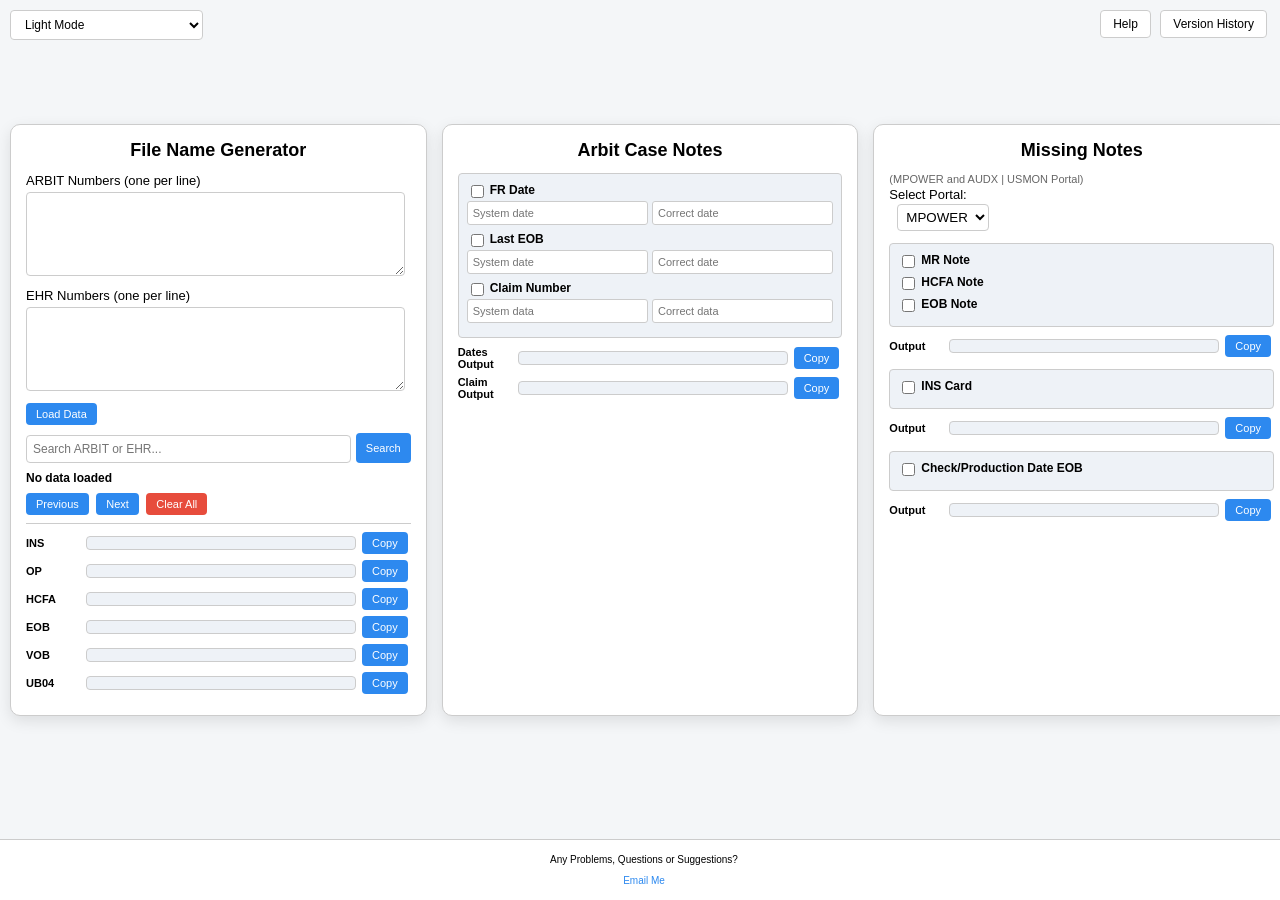
==== commit e78b22ba: "Updated SHAREABLEWeb.html DHTML Version of the index" ====
--- a/SHAREABLEWeb.html
+++ b/SHAREABLEWeb.html
@@ -1,6 +1,8 @@
 <!DOCTYPE html>
 <html>
 <head>
+<!-- See more on github.com/mrplayground/ -->
+<!-- MIT License Copyright (c) 2026 Angelo | MrPlayground -->
 <title>Document Name Generator</title>
 <style>
 :root {
@@ -407,6 +409,16 @@
     transition: background-color 0.3s, color 0.3s, border-color 0.3s;
 }
 
+@keyframes highlight-glow {
+    0% { box-shadow: 0 0 0px var(--button-primary); }
+    50% { box-shadow: 0 0 10px var(--button-primary); border-color: var(--button-primary); }
+    100% { box-shadow: 0 0 0px var(--button-primary); }
+}
+
+.highlight-active {
+    animation: highlight-glow 0.8s ease-in-out;
+}
+
 button{
     background:var(--button-primary);
     color:white;
@@ -674,6 +686,27 @@
         font-size: 8px;
         padding: 2px;
     }
+}
+
+.help-table {
+    width: 100%;
+    border-collapse: collapse;
+    margin-top: 10px;
+}
+
+.help-table th, .help-table td {
+    border: 1px solid var(--border-color);
+    padding: 10px;
+    text-align: left;
+    font-size: 11px;
+    line-height: 1.4;
+}
+
+.help-table th {
+    background: var(--bg-primary);
+    color: var(--button-primary);
+    font-weight: bold;
+    text-transform: uppercase;
 }
 </style>
 </head>
@@ -696,6 +729,7 @@
 </div>
 
 <div class="version-history-selector">
+  <button onclick="showHelp()" style="padding: 6px 12px; border-radius: 4px; border: 1px solid var(--border-color); background: var(--input-bg); color: var(--text-primary); cursor: pointer; font-size: 12px; margin-right: 5px;">Help</button>
   <button onclick="showVersionHistory()" style="padding: 6px 12px; border-radius: 4px; border: 1px solid var(--border-color); background: var(--input-bg); color: var(--text-primary); cursor: pointer; font-size: 12px;">Version History</button>
 </div>
 
@@ -715,6 +749,11 @@
 <button onclick="loadArbitEHRMappings()">Load Data</button>
 
 <div id="mappingFeedback"></div>
+
+<div class="search-container" style="margin-bottom:8px; display:flex; gap:5px;">
+  <input type="text" id="searchInput" placeholder="Search ARBIT or EHR..." style="margin-bottom:0; flex:1;" onkeydown="if(event.key==='Enter') searchArbit()">
+  <button onclick="searchArbit()" style="margin-right:0;">Search</button>
+</div>
 
 <div id="currentSelection" style="margin-bottom:8px; font-size:12px; font-weight:bold; color: var(--text-primary);">No data loaded</div>
 
@@ -727,6 +766,18 @@
 <hr style="margin:8px 0;">
 
 <div class="row">
+<div class="label">INS</div>
+<div id="hmo" class="generated"></div>
+<button onclick="copyText('hmo', this)">Copy</button>
+</div>
+
+<div class="row">
+<div class="label">OP</div>
+<div id="op" class="generated"></div>
+<button onclick="copyText('op', this)">Copy</button>
+</div>
+
+<div class="row">
 <div class="label">HCFA</div>
 <div id="hcfa" class="generated"></div>
 <button onclick="copyText('hcfa', this)">Copy</button>
@@ -739,23 +790,16 @@
 </div>
 
 <div class="row">
-<div class="label">INS</div>
-<div id="hmo" class="generated"></div>
-<button onclick="copyText('hmo', this)">Copy</button>
-</div>
-
-<div class="row">
-<div class="label">OP</div>
-<div id="op" class="generated"></div>
-<button onclick="copyText('op', this)">Copy</button>
-</div>
-
-<div class="row">
 <div class="label">VOB</div>
 <div id="vob" class="generated"></div>
 <button onclick="copyText('vob', this)">Copy</button>
 </div>
 
+<div class="row">
+<div class="label">UB04</div>
+<div id="ub04" class="generated"></div>
+<button onclick="copyText('ub04', this)">Copy</button>
+</div>
 
 </div>
 
@@ -797,9 +841,15 @@
 </div>
 
 <div class="row">
-  <div class="label">Output</div>
-  <div id="caseOutput" class="generated"></div>
-  <button onclick="copyText('caseOutput', this)">Copy</button>
+  <div class="label">Dates Output</div>
+  <div id="datesOutput" class="generated"></div>
+  <button onclick="copyText('datesOutput', this)">Copy</button>
+</div>
+
+<div class="row">
+  <div class="label">Claim Output</div>
+  <div id="claimOutput" class="generated"></div>
+  <button onclick="copyText('claimOutput', this)">Copy</button>
 </div>
 
 </div>
@@ -915,6 +965,59 @@
 
 </div>
 
+<!-- Help Modal -->
+<div id="helpModal" class="version-modal">
+  <div class="version-modal-content" style="max-width: 800px;">
+    <div class="version-modal-header">
+      <h2>Guidelines</h2>
+      <button class="version-close" onclick="hideHelp()">&times;</button>
+    </div>
+    <div class="version-content">
+      <table class="help-table">
+        <thead>
+          <tr>
+            <th>NSA Status</th>
+            <th>STATE Status</th>
+            <th>DATES that Needs to Change</th>
+          </tr>
+        </thead>
+        <tbody>
+          <tr>
+            <td>PENDING or NOT SUBMITTED</td>
+            <td>INELIGIBLE</td>
+            <td>LAST EOB DATE</td>
+          </tr>
+          <tr>
+            <td>INELIGIBLE</td>
+            <td>PENDING or NOT SUBMITTED</td>
+            <td>FIRST RESPONSE DATE</td>
+          </tr>
+          <tr>
+            <td>SUBMITTED</td>
+            <td>PENDING / NOT SUBMITTED / INELIGIBLE</td>
+            <td>DO NOT CHANGE</td>
+          </tr>
+          <tr>
+            <td>INELIGIBLE</td>
+            <td>INELIGIBLE/GOVPLAN</td>
+            <td>LAST EOB DATE AND FIRST RESPONSE DATE</td>
+          </tr>
+          <tr>
+            <td>PENDING or NOT SUBMITTED</td>
+            <td>PENDING or NOT SUBMITTED</td>
+            <td>LAST EOB DATE AND FIRST RESPONSE DATE</td>
+          </tr>
+          <tr>
+            <td>INELIGIBLE / NOT SUBMITTED</td>
+            <td>SUBMITTED / IF THE CASE HAS AUTHORITY CASE NUMBER</td>
+            <td>DO NOT CHANGE</td>
+          </tr>
+        </tbody>
+      </table>
+    </div>
+  </div>
+</div>
+
 <!-- Version History Modal -->
 <div id="versionModal" class="version-modal">
   <div class="version-modal-content">
@@ -923,6 +1026,25 @@
       <button class="version-close" onclick="hideVersionHistory()">&times;</button>
     </div>
     <div class="version-content">
+	<div class="version-entry">
+        <h3>v3.1.0 - April 02, 2026</h3>
+        <div class="date">Search & Productivity Update</div>
+        <ul>
+          <li>**New Features**:
+            <ul>
+              <li>Added Search field to jump directly to specific ARBIT or EHR numbers within loaded data.</li>
+              <li>Added a "Help" button with a comprehensive mapping guidelines table for NSA and STATE statuses.</li>
+              <li>Separated "Dates Output" and "Claim Output" in Arbit Case Notes for independent copying.</li>
+              <li>Added UB04 under file name generator section.</li>
+            </ul>
+          </li>
+          <li>**UI/UX Improvements**:
+            <ul>
+              <li>Implemented a highlight glow effect on output fields when a search is successful.</li>
+            </ul>
+          </li>
+        </ul>
+      </div>
 	<div class="version-entry">
         <h3>v3.0.0 - March 31, 2026</h3>
         <div class="date">Major Update & UI/UX Overhaul</div>
@@ -998,14 +1120,12 @@
 	<p><a href="mailto:angelo.palaroan015@gmail.com">Email Me</a></p>
 </footer>
 
-</footer>
-
 <script>
 /* 
    DHTML Tool Logic - Obfuscated for Protection 
-   Author: Angelo 
+   Author: Angelo
 */
-(function(_0x2e8fb7,_0x203519){function _0x5c4ae4(_0x1f1d00,_0x419d46){return _0x1c94(_0x1f1d00-0xbe,_0x419d46);}function _0xd83830(_0x41fbbc,_0x37589b){return _0x1c94(_0x37589b-0x42,_0x41fbbc);}function _0x476a29(_0x4ad492,_0x40a337){return _0x1c94(_0x4ad492- -0x2df,_0x40a337);}const _0x360b93=_0x2e8fb7();function _0x975f1a(_0x182d28,_0x12f8e3){return _0x1c94(_0x182d28-0x1a2,_0x12f8e3);}function _0x41b9aa(_0x5e53d0,_0x58de5e){return _0x1c94(_0x58de5e- -0x18f,_0x5e53d0);}function _0x34844b(_0x236aac,_0xd90e3a){return _0x1c94(_0xd90e3a- -0x284,_0x236aac);}function _0x26bf62(_0x15e225,_0x41fe14){return _0x1c94(_0x41fe14-0x148,_0x15e225);}function _0x2e40e1(_0x5b0738,_0x5b1452){return _0x1c94(_0x5b0738- -0x113,_0x5b1452);}function _0x590853(_0xb5a9dc,_0x552d16){return _0x1c94(_0x552d16- -0x7a,_0xb5a9dc);}function _0xf490b6(_0x24f817,_0x956ed7){return _0x1c94(_0x956ed7-0x23e,_0x24f817);}while(!![]){try{const _0xcc4a7e=parseInt(_0xd83830(0x24e,0x248))/0x1*(-parseInt(_0xd83830(0x2c0,0x274))/0x2)+-parseInt(_0x5c4ae4(0x2e6,0x2d6))/0x3*(parseInt(_0x2e40e1(0xc6,0x80))/0x4)+parseInt(_0x34844b(-0x5e,-0x2c))/0x5*(parseInt(_0x5c4ae4(0x31c,0x2f2))/0x6)+-parseInt(_0x34844b(-0x75,-0x50))/0x7+-parseInt(_0x476a29(-0xe5,-0xc4))/0x8+parseInt(_0x2e40e1(0x101,0x14a))/0x9*(-parseInt(_0x476a29(-0xa2,-0xec))/0xa)+parseInt(_0x975f1a(0x38b,0x352))/0xb*(parseInt(_0x476a29(-0xf1,-0x10a))/0xc);if(_0xcc4a7e===_0x203519)break;else _0x360b93['push'](_0x360b93['shift']());}catch(_0x489354){_0x360b93['push'](_0x360b93['shift']());}}}(_0x5f0f,0xdf061));function switchTheme(_0x4f645c){document[_0x409632(-0x115,-0xf5)][_0x599af8(-0xc4,-0x10e)](_0x409632(-0x7d,-0xad),_0x4f645c);function _0x1de7fe(_0x4c117f,_0x320bfc){return _0x1c94(_0x320bfc- -0xbc,_0x4c117f);}function _0x409632(_0x43c290,_0xe9f306){return _0x1c94(_0xe9f306- -0x2f9,_0x43c290);}function _0x599af8(_0x45ffc1,_0x3275c1){return _0x1c94(_0x45ffc1- -0x2c9,_0x3275c1);}function _0x5437ea(_0x23f138,_0x235014){return _0x1c94(_0x23f138-0x34b,_0x235014);}localStorage['setItem'](_0x409632(-0xa5,-0xcd),_0x4f645c);}function initTheme(){function _0x408454(_0x8bd89f,_0x590485){return _0x1c94(_0x8bd89f- -0x5d,_0x590485);}function _0x3df1a8(_0x4b8ed3,_0xad7604){return _0x1c94(_0x4b8ed3- -0x1ed,_0xad7604);}const _0xb04e21=localStorage[_0xa77d86(-0x230,-0x1ed)]('theme')||_0x332b9e(0x328,0x366);document[_0x3df1a8(0x17,0x10)][_0x408454(0x1a8,0x198)](_0xa77d86(-0x194,-0x168),_0xb04e21);function _0x3c9130(_0xdf723d,_0x10c2ba){return _0x1c94(_0xdf723d- -0x25e,_0x10c2ba);}function _0x10d17c(_0x265b81,_0x30c2d1){return _0x1c94(_0x265b81-0x186,_0x30c2d1);}function _0xb21ab8(_0x3c6e71,_0x19c1e1){return _0x1c94(_0x3c6e71-0x21,_0x19c1e1);}function _0x111b0f(_0x3db97e,_0x15a250){return _0x1c94(_0x15a250- -0x152,_0x3db97e);}function _0x332b9e(_0x5cc699,_0x4a9027){return _0x1c94(_0x4a9027-0x14b,_0x5cc699);}function _0xa77d86(_0x3088f8,_0x46b5d0){return _0x1c94(_0x46b5d0- -0x3b4,_0x3088f8);}document[_0xb21ab8(0x21d,0x234)](_0x3c9130(-0x23,-0xb))[_0x408454(0x18e,0x1c1)]=_0xb04e21;}function showVersionHistory(){function _0x32bce8(_0x3474bb,_0x34d9e3){return _0x1c94(_0x34d9e3- -0x38,_0x3474bb);}function _0x4110e8(_0x1ffcbc,_0x4601e2){return _0x1c94(_0x4601e2- -0x1e2,_0x1ffcbc);}function _0x4f3fcc(_0x23636e,_0x169603){return _0x1c94(_0x169603- -0x326,_0x23636e);}function _0x3db695(_0x50388d,_0x3c20d9){return _0x1c94(_0x50388d-0x192,_0x3c20d9);}function _0x3c281a(_0x5827a5,_0x20cbee){return _0x1c94(_0x5827a5- -0x2ff,_0x20cbee);}document[_0x4f3fcc(-0x16f,-0x12a)](_0x4f3fcc(-0xe1,-0xd9))[_0x3db695(0x360,0x385)][_0x4f3fcc(-0x158,-0x12b)]=_0x4110e8(0xab,0x61);}function hideVersionHistory(){function _0x12f4ba(_0x452456,_0x2609a4){return _0x1c94(_0x2609a4-0x20e,_0x452456);}function _0x3e77c9(_0x5be46c,_0x2aa731){return _0x1c94(_0x2aa731- -0x2dc,_0x5be46c);}function _0x49e78b(_0x5bb21c,_0x42647f){return _0x1c94(_0x42647f- -0xde,_0x5bb21c);}document[_0x49e78b(0x129,0x11e)](_0x49e78b(0x1bc,0x16f))['style'][_0x3e77c9(-0xef,-0xe1)]='none';}window['addEventListener'](_0x4e309b(-0x16d,-0x157),function(){function _0x446389(_0x994182,_0x4647b3){return _0x4e309b(_0x4647b3,_0x994182-0x1e6);}function _0x54ef5c(_0x48d225,_0x1b88df){return _0x4e309b(_0x48d225,_0x1b88df-0xa0);}function _0x594976(_0x5e252b,_0x30756f){return _0x4e309b(_0x5e252b,_0x30756f-0x450);}initTheme();function _0xb5c480(_0x70dff,_0x370563){return _0x4e309b(_0x70dff,_0x370563-0x44);}document[_0x446389(0x88,0x43)](_0xb5c480(-0xe6,-0xc9))[_0x446389(0xcb,0x8a)](_0x594976(0x28e,0x2c3),function(_0x27ea5f){function _0xe3026f(_0x2c5fd8,_0x44ed9f){return _0x446389(_0x44ed9f- -0x1bf,_0x2c5fd8);}_0x27ea5f[_0xe3026f(-0x11b,-0x161)]===this&&hideVersionHistory();});}),window[_0x10c575(-0x120,-0x135)](_0x71e61b(0x33a,0x356),function(_0x152162){function _0x393d9b(_0x2fb072,_0x292b4d){return _0x4e309b(_0x292b4d,_0x2fb072-0x46c);}_0x152162[_0x393d9b(0x367,0x328)]();}),window['addEventListener'](_0x71e61b(0x321,0x2d9),function(_0x36d79d){function _0x5912b1(_0x22c77d,_0x28391e){return _0xdaac73(_0x28391e- -0x339,_0x22c77d);}_0x36d79d[_0x54367e(0x4ca,0x490)]===_0x5912b1(-0x171,-0x14f)&&_0x36d79d[_0x5912b1(-0xa7,-0xce)]();function _0x1ae874(_0x1a1ead,_0x5d8ff7){return _0xdaac73(_0x1a1ead- -0x2b2,_0x5d8ff7);}function _0x7ae467(_0x5e91e8,_0x396dd3){return _0xdaac73(_0x396dd3- -0x8f,_0x5e91e8);}function _0x46ec13(_0x5294db,_0x3a92eb){return _0xdaac73(_0x5294db- -0x3a2,_0x3a92eb);}function _0xa72acb(_0x50fee8,_0xe10fdb){return _0xdaac73(_0xe10fdb-0xa5,_0x50fee8);}function _0x279c4c(_0x5a1fa1,_0x1a50ee){return _0xdaac73(_0x5a1fa1-0x376,_0x1a50ee);}function _0x2f5a95(_0x5c8b9e,_0x587a39){return _0xdaac73(_0x587a39- -0x1cb,_0x5c8b9e);}function _0x54367e(_0x598e5e,_0x1331db){return _0xdaac73(_0x1331db-0x286,_0x598e5e);}function _0x58ed1f(_0x2c4c7e,_0x4ddc21){return _0xdaac73(_0x2c4c7e-0x73,_0x4ddc21);}(_0x36d79d[_0x54367e(0x461,0x4ae)]||_0x36d79d[_0x5912b1(-0xe0,-0x12b)])&&_0x36d79d['shiftKey']&&_0x36d79d['key'][_0x54367e(0x4f3,0x4ec)]()==='i'&&_0x36d79d[_0x7ae467(0x21c,0x1dc)]();(_0x36d79d['ctrlKey']||_0x36d79d[_0x46ec13(-0x194,-0x180)])&&_0x36d79d[_0x3a9160(0x39c,0x3d6)]&&_0x36d79d[_0x279c4c(0x580,0x5b3)][_0x7ae467(0x1a8,0x1d7)]()==='j'&&_0x36d79d[_0x54367e(0x51c,0x4f1)]();function _0x3a9160(_0x131463,_0x2191ab){return _0xdaac73(_0x131463-0x1a8,_0x2191ab);}(_0x36d79d[_0x46ec13(-0x17a,-0x134)]||_0x36d79d[_0x2f5a95(0x64,0x43)])&&_0x36d79d[_0x7ae467(0x15a,0x17b)][_0x5912b1(-0x10d,-0xd3)]()==='u'&&_0x36d79d[_0x1ae874(-0x47,-0x76)]();});let arbitEHRMap={},mappings=[],currentIndex=-0x1;function _0x5f0f(){const _0x4140f6=['caseOutput','metaKey','title','10718480xooPiz','display','getElementById','checkEobOutput','Failure:\x20Unable\x20to\x20locate\x20EOB\x20in\x20Phicure\x20portal/Availity,\x20Doc\x20Mngmt\x20will\x20need\x20to\x20escalate\x20to\x20DataRequest\x20if\x20no\x20physical\x20documents.','getElementsByName','Successfully\x20loaded\x20','hcfa',').\x20-\x20SS\x20Doc\x20Mngmt\x20Team','DOMContentLoaded','documentElement','setAttribute','1471397wjcRNm','all','vob','prevBtn','cptOutputRow','Failure:\x20Unable\x20to\x20locate\x20EOB\x20&\x20HCFA\x20in\x20Phicure\x20portal/Availity,\x20Doc\x20Mngmt\x20will\x20need\x20to\x20escalate\x20to\x20DataRequest\x20if\x20no\x20physical\x20documents.\x20-SS\x20Doc\x20Mngmt\x20Team','missingNotesLabel','block','portalSelector','hcfaNoteContainer','lastEobCorrect','textContent','ctrlKey','Updated\x20the\x20FR\x20Date\x20and\x20Last\x20EOB\x20from\x20','23823XteIlf','Failure:\x20Unable\x20to\x20locate\x20EOB\x20&\x20HCFA\x20in\x20Phicure\x20portal/Availity,\x20Doc\x20Mngmt\x20will\x20need\x20to\x20escalate\x20to\x20DataRequest\x20if\x20no\x20physical\x20documents.','eob',':\x20ARBIT\x20','Please\x20enter\x20both\x20ARBIT\x20numbers\x20and\x20EHRs.','join','lastEobCheckbox','light','ins','add','Invalid\x20VOB,\x20unable\x20to\x20locate\x20an\x20insurance\x20card\x20in\x20GoRev\x20portal.\x20-SS\x20Doc\x20Mngmt\x20Team','checkEobCheckbox','insCardSection','\x20Failure:\x20Unable\x20to\x20locate\x20HCFA\x20in\x20Phicure\x20portal,\x20Doc\x20Mngmt\x20will\x20need\x20to\x20escalate\x20to\x20DataRequest\x20if\x20no\x20physical\x20documents.\x20-SS\x20Doc\x20Mngmt\x20Team','push','input[name=\x22nutexNote\x22]:checked','\x20|\x20','Failure:\x20Unable\x20to\x20locate\x20insurance\x20card\x20in\x20USMon\x20portal.\x20-\x20SS\x20Doc\x20Mngmt\x20Team','Added\x20the\x20FR\x20Date\x20(','disabled','3mJiMfG','ehrInputArea','claimCheckbox','\x20in\x20','theme','checked','classList','Error:\x20Number\x20of\x20ARBITs\x20and\x20EHRs\x20do\x20not\x20match.','cptOutput','insCardCheckbox','2fLjCKt','querySelector','4381713bxNMEm','cptNoteCheckbox','\x20Failure:\x20Unable\x20to\x20locate\x20EOB\x20in\x20Phicure\x20portal/Availity,\x20Doc\x20Mngmt\x20will\x20need\x20to\x20escalate\x20to\x20DataRequest\x20if\x20no\x20physical\x20documents.\x20-SS\x20Doc\x20Mngmt\x20Team','frDateCheckbox','claimSystem','currentSelection','mappingFeedback','themeSelector','itemizedEobOutput','2890lyYfrj','missingOutput','addEventListener','cptNoteContainer','none','frDateSystem','flex','insCardOutput','_PHYSICALEOB','claimUser','split','.\x20-\x20SS\x20Doc\x20Mngmt\x20Team',',\x20Doc\x20Mngmt\x20will\x20need\x20to\x20escalate\x20to\x20customer/IDR2RCM\x20if\x20no\x20physical\x20documents.\x20-\x20SS\x20Doc\x20Mngmt\x20Team','lastEobSystem','_HCFA','data-theme','versionModal','contextmenu','USMon\x20portal','toLowerCase','#16a34a','arbitInputArea','(NUTEX\x20|\x20GOREV\x20PORTAL)','Attached\x20itemized\x20charges\x20for\x20additional\x20documentation.\x20EOB\x20has\x20been\x20requested\x20from\x20the\x20customer.','preventDefault','USMon\x20portal/RCM/Availity','color','543445kCmHLy','arbit','Updated\x20the\x20Last\x20EOB\x20from\x20','slice','map','_OPREPORT','12FCKRuZ','nutex','Failure:\x20Unable\x20to\x20locate\x20HCFA\x20in\x20Phicure\x20portal,\x20Doc\x20Mngmt\x20will\x20need\x20to\x20escalate\x20to\x20DataRequest\x20if\x20no\x20physical\x20documents.','\x20-\x20EHR\x20','hmo','Failure:\x20Unable\x20to\x20locate\x20','getItem','pep','ehr','\x20data\x20entries.','Unable\x20to\x20locate\x20MR\x20in\x20GoRev\x20portal,\x20Doc\x20Mngmt\x20will\x20need\x20to\x20escalate\x20to\x20customer\x20if\x20no\x20physical\x20documents.\x20-SS\x20Doc\x20Mngmt\x20Team','#dc2626','click','style','copy-active','replace','keydown','target','length','F12','bcbs','frDateCorrect','\x20to\x20','cpt','6275264MVDrFJ','Copied!','eobNoteCheckbox','\x20of\x20','_VOB','shiftKey','Failure:\x20MR\x20processing\x20failed\x20by\x20BOT,\x20Doc\x20Mngmt\x20will\x20need\x20to\x20escalate\x20to\x20Client\x20Success\x20and\x20Data\x20Team\x20if\x20no\x20physical\x20documents.\x20-SS\x20Doc\x20Mngmt\x20Team','input[name=\x22itemizedEob\x22]:checked','Added\x20the\x20Last\x20EOB\x20(','Unable\x20to\x20locate\x20EOB,\x20will\x20be\x20requested\x20from\x20the\x20customer.\x20-SS\x20Doc\x20Mngmt\x20Team','filter','mpower','Failure:\x20There\x27s\x20no\x20physical\x20EOB\x20available\x20in\x20the\x20Phicure\x20portal\x20and\x20no\x20835\x20uploaded.\x20A\x20physical\x20EOB\x20was\x20uploaded\x20via\x20Availity,\x20but\x20there\x27s\x20no\x20check\x20date\x20available.\x20-\x20SS\x20Doc\x20Mngmt\x20Team','nutexNote','Unable\x20to\x20locate\x20EOB\x20in\x20GoRev\x20portal/Waystar/Availity,\x20Doc\x20Mngmt\x20will\x20need\x20to\x20escalate\x20to\x20customer\x20if\x20no\x20physical\x20documents.\x20-\x20SS\x20Doc\x20Mngmt\x20Team','checkEobSection','40282pzvhoQ','itemizedEob','value','missingNotesRadios','innerText','21192YkPEyr','remove','hcfaNoteCheckbox','Data\x20','No\x20data\x20loaded','trim','key','mrNoteCheckbox','Updated\x20the\x20Claim\x20Number\x20from\x20'];_0x5f0f=function(){return _0x4140f6;};return _0x5f0f();}function _0xdaac73(_0x1a2503,_0x54405a){return _0x1c94(_0x1a2503-0x16,_0x54405a);}function loadArbitEHRMappings(){const _0x19088c=document[_0x1ffd0a(-0x12d,-0x106)]('arbitInputArea')[_0x5765d3(-0x1c2,-0x1d4)][_0x1ffd0a(-0xe2,-0xd7)]('\x0a')[_0x5765d3(-0x151,-0x114)](_0x446d70=>_0x446d70[_0xe17c29(0x304,0x308)]())['filter'](_0x581d96=>_0x581d96!=='');function _0x3746b1(_0x1ca3cc,_0x234e75){return _0xdaac73(_0x1ca3cc-0x38c,_0x234e75);}function _0x96d3b5(_0x2aeeca,_0x5ae208){return _0xdaac73(_0x5ae208- -0x3df,_0x2aeeca);}function _0x1ffd0a(_0x141d1b,_0x369357){return _0xdaac73(_0x141d1b- -0x33f,_0x369357);}const _0x4040bd=document[_0x34326b(0x1db,0x205)](_0x34326b(0x208,0x1ff))[_0x25ddfa(-0x1d0,-0x18d)][_0x5765d3(-0x166,-0x172)]('\x0a')[_0x1ffd0a(-0xcd,-0xc1)](_0x2a1d03=>_0x2a1d03[_0x29b098(-0x15b,-0x162)]())[_0x2381de(-0x19e,-0x1ec)](_0x4fd6d3=>_0x4fd6d3!==''),_0x962437=document[_0x1ffd0a(-0x12d,-0x120)](_0x2381de(-0x147,-0x132));if(_0x19088c[_0x25ddfa(-0x1da,-0x1a5)]===0x0||_0x4040bd['length']===0x0){_0x962437[_0xaef0ee(-0x70,-0x23)]=_0x34326b(0x1f7,0x209),_0x962437['style'][_0xe17c29(0x348,0x36c)]=_0x2381de(-0x1b5,-0x1ef);return;}if(_0x19088c['length']!==_0x4040bd['length']){_0x962437[_0x29b098(-0x162,-0x144)]=_0x2381de(-0x152,-0x189),_0x962437[_0x34326b(0x1ad,0x1ae)][_0xe17c29(0x368,0x36c)]='#dc2626';return;}arbitEHRMap={};function _0x25ddfa(_0x510add,_0x52b8d8){return _0xdaac73(_0x52b8d8- -0x38e,_0x510add);}mappings=[];for(let _0x3799ec=0x0;_0x3799ec<_0x19088c[_0x96d3b5(-0x225,-0x1f6)];_0x3799ec++){arbitEHRMap[_0x19088c[_0x3799ec]]=_0x4040bd[_0x3799ec],mappings[_0x34326b(0x201,0x20e)]({'arbit':_0x19088c[_0x3799ec],'ehr':_0x4040bd[_0x3799ec]});}function _0xe17c29(_0xe4cc1d,_0x4a5569){return _0xdaac73(_0x4a5569-0xff,_0xe4cc1d);}currentIndex=0x0;function _0x29b098(_0x514701,_0x27a9c1){return _0xdaac73(_0x27a9c1- -0x36b,_0x514701);}function _0x2381de(_0x3aab55,_0x1e12e5){return _0xdaac73(_0x3aab55- -0x397,_0x1e12e5);}function _0xaef0ee(_0x5a9e66,_0x51d368){return _0xdaac73(_0x5a9e66- -0x297,_0x51d368);}updateCurrentMapping();function _0x34326b(_0x1cb154,_0xc8fa2a){return _0xdaac73(_0x1cb154- -0x37,_0xc8fa2a);}_0x962437['textContent']=_0x5765d3(-0x1ad,-0x1a4)+_0x19088c['length']+_0x25ddfa(-0x164,-0x1ae);function _0x5765d3(_0xf84f73,_0x581612){return _0xdaac73(_0xf84f73- -0x3c3,_0x581612);}_0x962437[_0x96d3b5(-0x1bd,-0x1fb)][_0x5765d3(-0x156,-0x111)]=_0x5765d3(-0x15c,-0x192),document['getElementById'](_0xaef0ee(-0x78,-0x87))[_0x25ddfa(-0x10e,-0x151)]=![],document[_0x25ddfa(-0x15d,-0x17c)]('nextBtn')[_0x96d3b5(-0x17d,-0x1a2)]=![];}function updateCurrentMapping(){function _0xaa95be(_0x1ed4cc,_0x2ccfad){return _0x10c575(_0x2ccfad,_0x1ed4cc-0x4dc);}function _0x78e6c7(_0x436dbd,_0x21a6b5){return _0x10c575(_0x436dbd,_0x21a6b5-0x404);}function _0x220bfb(_0x560ebc,_0x44c7c6){return _0x10c575(_0x560ebc,_0x44c7c6-0x6c1);}function _0x3996fe(_0xe4d1cc,_0x5eea2c){return _0x10c575(_0xe4d1cc,_0x5eea2c-0x6e8);}function _0x3c41f9(_0x3912c9,_0x3dfb5e){return _0x10c575(_0x3912c9,_0x3dfb5e- -0x67);}function _0x457afd(_0x2368b7,_0x13d014){return _0x10c575(_0x2368b7,_0x13d014-0x6fa);}function _0x3d31ad(_0x689b05,_0x48d1e1){return _0x10c575(_0x48d1e1,_0x689b05- -0xd);}function _0x7d746b(_0x40cf56,_0x3bc958){return _0x10c575(_0x3bc958,_0x40cf56- -0x1);}function _0x17b685(_0x5b0cdf,_0x3e87fa){return _0x10c575(_0x3e87fa,_0x5b0cdf-0x5e9);}function _0xc04ba6(_0x46443b,_0x196fc2){return _0x10c575(_0x46443b,_0x196fc2-0x685);}mappings[_0x3d31ad(-0x1ae,-0x161)]>0x0&&currentIndex>=0x0&&currentIndex<mappings['length']&&(document[_0xaa95be(0x364,0x391)](_0x3d31ad(-0x148,-0x132))[_0xaa95be(0x379,0x35a)]=_0x457afd(0x568,0x577)+(currentIndex+0x1)+_0x3d31ad(-0x1a5,-0x1f0)+mappings[_0x3d31ad(-0x1ae,-0x1f1)]+_0x457afd(0x567,0x59d)+mappings[currentIndex][_0x3d31ad(-0x128,-0xfe)]+_0x3d31ad(-0x1bd,-0x1e8)+mappings[currentIndex][_0x220bfb(0x4cf,0x516)],generate());}function previousMapping(){currentIndex>0x0&&(currentIndex--,updateCurrentMapping());}function nextMapping(){function _0x397eac(_0x15d10f,_0x784882){return _0x4e309b(_0x784882,_0x15d10f-0x330);}currentIndex<mappings[_0x397eac(0x1a9,0x16d)]-0x1&&(currentIndex++,updateCurrentMapping());}function autoFormatDate(_0x164605){let _0x5549b6=_0x164605['value'][_0x4cd765(0x43d,0x47c)](/\D/g,'');function _0x2f2c0c(_0x3863f4,_0x17c26d){return _0x4e309b(_0x3863f4,_0x17c26d-0x10b);}function _0x4cd765(_0x342627,_0x4b9c86){return _0x4e309b(_0x342627,_0x4b9c86-0x606);}function _0x3d7fdd(_0x2d628a,_0x5b89cc){return _0x4e309b(_0x2d628a,_0x5b89cc-0xcf);}function _0x1031f1(_0x2361f1,_0x331c7a){return _0x4e309b(_0x2361f1,_0x331c7a-0x2c3);}function _0x476b67(_0x1df5e2,_0x29a3f7){return _0x4e309b(_0x1df5e2,_0x29a3f7-0xe4);}_0x5549b6[_0x3d7fdd(-0x94,-0xb8)]>=0x2&&(_0x5549b6=_0x5549b6[_0x1031f1(0x17e,0x1c4)](0x0,0x2)+'/'+_0x5549b6[_0x4cd765(0x525,0x507)](0x2));function _0x3a64eb(_0x1b3b3b,_0x42e297){return _0x4e309b(_0x42e297,_0x1b3b3b- -0x29);}function _0xee70d3(_0x12d24a,_0x527263){return _0x4e309b(_0x527263,_0x12d24a- -0x7e);}_0x5549b6[_0x2f2c0c(-0xb5,-0x7c)]>=0x5&&(_0x5549b6=_0x5549b6[_0x3d7fdd(0x5,-0x30)](0x0,0x5)+'/'+_0x5549b6[_0x2e9bc2(0xcb,0x9f)](0x5,0x9));function _0x32b639(_0x31cd6b,_0x795dae){return _0x4e309b(_0x795dae,_0x31cd6b-0xc);}_0x5549b6[_0x2f2c0c(-0xac,-0x7c)]>0xa&&(_0x5549b6=_0x5549b6[_0x1031f1(0x1b2,0x1c4)](0x0,0xa));function _0x2e9bc2(_0xe2a8b0,_0x38e7a0){return _0x4e309b(_0x38e7a0,_0xe2a8b0-0x1ca);}function _0x24c65a(_0x4f6ba4,_0x273b5a){return _0x4e309b(_0x273b5a,_0x4f6ba4-0x5a2);}_0x164605[_0x2f2c0c(-0x37,-0x64)]=_0x5549b6;}function setText(_0x23dba0,_0x251fd6){function _0x37c11a(_0x211a35,_0x1266a9){return _0x71e61b(_0x211a35,_0x1266a9- -0x6d);}let _0xe83dd1=document['getElementById'](_0x23dba0);function _0x1a11e8(_0x1ee8cb,_0x428734){return _0x71e61b(_0x428734,_0x1ee8cb- -0x208);}_0xe83dd1[_0x37c11a(0x296,0x288)]=_0x251fd6,_0xe83dd1[_0x1a11e8(0xf9,0x111)]=_0x251fd6;}function generate(){function _0x5f227b(_0x298588,_0x27031e){return _0xdaac73(_0x27031e- -0x22c,_0x298588);}function _0x3c454c(_0x54adba,_0x2f1b5a){return _0xdaac73(_0x2f1b5a-0x8,_0x54adba);}function _0x54978e(_0x1ed970,_0x21c0d3){return _0xdaac73(_0x1ed970- -0x2b,_0x21c0d3);}function _0x1aada3(_0xba73da,_0x1a8af0){return _0xdaac73(_0x1a8af0- -0x6d,_0xba73da);}function _0x264454(_0x2f1fc7,_0x484379){return _0xdaac73(_0x484379- -0x211,_0x2f1fc7);}function _0x567de5(_0xa20550,_0x17e1a5){return _0xdaac73(_0xa20550- -0x1e0,_0x17e1a5);}function _0x162c0c(_0x5995fc,_0x3a7281){return _0xdaac73(_0x5995fc- -0x348,_0x3a7281);}function _0x24f193(_0x24c197,_0x53ce77){return _0xdaac73(_0x24c197- -0x1a6,_0x53ce77);}function _0x5458b4(_0x1eaad6,_0x44fe89){return _0xdaac73(_0x44fe89-0x305,_0x1eaad6);}function _0x26eec1(_0x162561,_0x1a0455){return _0xdaac73(_0x1a0455-0x52,_0x162561);}if(mappings['length']>0x0&&currentIndex>=0x0&&currentIndex<mappings[_0x1aada3(0x192,0x17c)]){let _0x4d4cf6=mappings[currentIndex]['arbit'],_0x2f0aef=mappings[currentIndex][_0x1aada3(0x134,0x172)];setText('hcfa',_0x4d4cf6+'_'+_0x2f0aef+_0x1aada3(0x1c8,0x1f4)),setText('eob',_0x4d4cf6+'_'+_0x2f0aef+_0x54978e(0x230,0x230)),setText(_0x567de5(-0x5,-0x2a),_0x4d4cf6+'_'+_0x2f0aef+'_INSURANCECARD'),setText('op',_0x4d4cf6+'_'+_0x2f0aef+_0x54978e(0x248,0x271)),setText(_0x54978e(0x1f3,0x1bc),_0x4d4cf6+'_'+_0x2f0aef+_0x1aada3(0x17d,0x186));}else setText(_0x24f193(0x71,0x2e),''),setText(_0x162c0c(-0x11c,-0x12c),''),setText(_0x162c0c(-0x16d,-0x148),''),setText('op',''),setText(_0x1aada3(0x17c,0x1b1),'');}function copyText(_0x16d0cd,_0x23ea1a){function _0x241586(_0x3b59f4,_0x4e91ca){return _0x4e309b(_0x4e91ca,_0x3b59f4-0x48d);}function _0x4bcd1d(_0x308285,_0x4abc10){return _0x4e309b(_0x308285,_0x4abc10-0x711);}function _0x389688(_0x192e03,_0x36400f){return _0x4e309b(_0x36400f,_0x192e03- -0x27);}const _0xa467c5=document[_0x1979c0(0x3cc,0x3fb)](_0x16d0cd);function _0x29c9de(_0x348269,_0x11b4e8){return _0x4e309b(_0x11b4e8,_0x348269-0x14a);}function _0x1979c0(_0x1b4cf0,_0x53cb72){return _0x4e309b(_0x53cb72,_0x1b4cf0-0x52a);}const _0x5171ce=_0xa467c5[_0x241586(0x320,0x312)];function _0xb68154(_0x2324ea,_0x49134a){return _0x4e309b(_0x2324ea,_0x49134a-0x5c9);}function _0x578f3c(_0x1c0ee9,_0x190c70){return _0x4e309b(_0x190c70,_0x1c0ee9-0x529);}function _0x2c96bb(_0x10a04e,_0x3e57de){return _0x4e309b(_0x3e57de,_0x10a04e-0x729);}if(_0x5171ce){navigator['clipboard']['writeText'](_0x5171ce);if(_0x23ea1a){_0x23ea1a[_0x1979c0(0x3fe,0x41b)][_0x241586(0x350,0x33a)](_0x389688(-0x1b2,-0x1ff));const _0x2a0a37=_0x23ea1a[_0x241586(0x320,0x2f1)];_0x23ea1a[_0x241586(0x320,0x319)]=_0x29c9de(-0x36,-0x76),setTimeout(()=>{function _0x17473d(_0x38d092,_0x43c640){return _0x2c96bb(_0x38d092- -0x37a,_0x43c640);}_0x23ea1a['classList'][_0x2e99cf(0x33,-0x16)](_0x2e99cf(0xa,-0x36));function _0x2e99cf(_0x3f065e,_0x2fb8ba){return _0x2c96bb(_0x2fb8ba- -0x5d4,_0x3f065e);}function _0x1174b6(_0x1f76e5,_0x53d86a){return _0x2c96bb(_0x1f76e5- -0x3d2,_0x53d86a);}_0x23ea1a[_0x17473d(0x242,0x24b)]=_0x2a0a37;},0x12c);}}}function _0x4e309b(_0x9b60a5,_0x3c94bb){return _0x1c94(_0x3c94bb- -0x35a,_0x9b60a5);}function clearFields(){if(!confirm('Are\x20you\x20sure\x20you\x20want\x20to\x20clear\x20all\x20data?\x20This\x20action\x20cannot\x20be\x20undone.\x20Bahala\x20ka!'))return;function _0x49c7ef(_0x1a9178,_0x5e42e0){return _0xdaac73(_0x5e42e0-0xe1,_0x1a9178);}mappings=[],arbitEHRMap={};function _0x4686dd(_0x2a4030,_0x1cbb29){return _0xdaac73(_0x1cbb29-0x2c0,_0x2a4030);}currentIndex=-0x1,document[_0x18a519(-0xa,-0x57)](_0x10c403(0x41e,0x468))[_0x18a519(-0x1b,0x10)]='',document['getElementById'](_0x1b53dd(-0xc5,-0xa9))['value']='',document['getElementById'](_0x10c403(0x40f,0x450))[_0x51bb8e(0x5c1,0x5e6)]='',document[_0x1b53dd(-0xa3,-0xd6)]('currentSelection')[_0x42c6bb(-0x160,-0x172)]=_0x424820(0x153,0x1a2),document[_0x424820(0x173,0x1ac)](_0x586197(0x4d6,0x494))[_0x42c6bb(-0x164,-0x15c)]=!![],document[_0x18a519(-0xa,0xb)]('nextBtn')[_0x51bb8e(0x5d7,0x598)]=!![];function _0x42c6bb(_0x13eb0f,_0x1e98e7){return _0xdaac73(_0x1e98e7- -0x399,_0x13eb0f);}document['getElementById'](_0x49c7ef(0x2ee,0x2f8))[_0x49c7ef(0x307,0x2e4)]='',document[_0x4686dd(0x4e4,0x4d2)](_0x4686dd(0x503,0x4ec))[_0x49c7ef(0x331,0x2e4)]='',document[_0x4ce9e5(-0xed,-0xb4)]('hmo')['innerText']='';function _0x18a519(_0x552bf0,_0x26462a){return _0xdaac73(_0x552bf0- -0x21c,_0x26462a);}function _0x51bb8e(_0x2c96f8,_0x5c5931){return _0xdaac73(_0x2c96f8-0x39a,_0x5c5931);}function _0x586197(_0x2f4d8b,_0x2115df){return _0xdaac73(_0x2115df-0x275,_0x2f4d8b);}function _0x1b53dd(_0x8a48fd,_0x15e9da){return _0xdaac73(_0x15e9da- -0x2e8,_0x8a48fd);}function _0x10c403(_0x4bb823,_0x140f20){return _0xdaac73(_0x140f20-0x200,_0x4bb823);}document['getElementById']('op')[_0x4686dd(0x4ff,0x4c3)]='';function _0x424820(_0x54ff66,_0x112406){return _0xdaac73(_0x112406- -0x66,_0x54ff66);}function _0x4ce9e5(_0xc0a10b,_0x2ad276){return _0xdaac73(_0x2ad276- -0x2c6,_0xc0a10b);}document[_0x4686dd(0x4c9,0x4d2)](_0x424820(0x1d2,0x1b8))[_0x42c6bb(-0x156,-0x196)]='',clearCaseNotes(),clearMissingNotes();}function validateDateFormat(_0x9314ea){const _0x52b7c4=/^(0[1-9]|1[0-2])\/(0[1-9]|[12]\d|3[01])\/\d{4}$/;return _0x52b7c4['test'](_0x9314ea);}function generateCaseNotes(){const _0x469de4=document[_0x26a8d5(-0x2d,-0x2a)]('frDateCheckbox')[_0x41d559(0x6f,0x64)];function _0x25b53c(_0x442ce8,_0x5ba9ea){return _0x71e61b(_0x442ce8,_0x5ba9ea- -0x278);}function _0x3ae41a(_0x500503,_0x18fe8d){return _0x71e61b(_0x18fe8d,_0x500503-0x218);}const _0x38ef3d=document['getElementById'](_0x26a8d5(-0xf,-0x4b))['checked'],_0x3bb3b5=document['getElementById'](_0x45571c(0x51a,0x54c))['checked'],_0xbc4ff7=document[_0xb2ddfd(0x34e,0x374)](_0x25b53c(0xc8,0xd2))[_0x41d559(0x36,0x22)][_0x5e20d1(-0x76,-0xb5)](),_0x539b56=document[_0x3af16c(0x501,0x4c9)](_0x26a8d5(-0x53,-0x43))[_0xb2ddfd(0x33d,0x369)]['trim'](),_0x540815=document[_0x45571c(0x4ec,0x4e4)](_0x25b53c(0xa4,0xda))[_0x125fc8(0x56e,0x538)][_0x26a8d5(-0x36,0xe)](),_0x3e6693=document[_0x25b53c(0x69,0x8c)](_0x41d559(0x49,0x47))[_0xb2ddfd(0x33d,0x381)][_0x45571c(0x4e3,0x52d)]();function _0x5e20d1(_0x5ecd44,_0x4999fc){return _0x71e61b(_0x4999fc,_0x5ecd44- -0x371);}const _0x590acc=document[_0x2a3d6c(0x15b,0x167)](_0x125fc8(0x58e,0x585))[_0x25b53c(0x39,0x7b)][_0x45571c(0x4e3,0x4cd)](),_0x42ee5d=document[_0x26a8d5(-0x2d,-0x65)](_0x3af16c(0x54b,0x512))[_0x41d559(-0xe,0x22)][_0x45571c(0x4e3,0x4ac)]();function _0x45571c(_0x390aac,_0x4ccab2){return _0x71e61b(_0x4ccab2,_0x390aac-0x1e8);}let _0x4450ff='';function _0x2a3d6c(_0x1ae441,_0x2cd5cc){return _0x71e61b(_0x1ae441,_0x2cd5cc- -0x19d);}function _0x26a8d5(_0x45af82,_0x44a5c9){return _0x71e61b(_0x44a5c9,_0x45af82- -0x331);}let _0x592b0c=[];if(_0x469de4&&_0x539b56&&!_0xbc4ff7)_0x592b0c['push'](_0x25b53c(0xb7,0xb6)+_0x539b56+').\x20-\x20SS\x20Doc\x20Mngmt\x20Team');else _0x469de4&&_0xbc4ff7&&_0x539b56&&validateDateFormat(_0xbc4ff7)&&validateDateFormat(_0x539b56)&&_0x592b0c['push']('Updated\x20the\x20FR\x20Date\x20from\x20'+_0xbc4ff7+_0x5e20d1(-0x92,-0x93)+_0x539b56+_0x3ae41a(0x568,0x54e));if(_0x38ef3d&&_0x3e6693&&!_0x540815)_0x592b0c[_0x125fc8(0x581,0x56f)](_0x26a8d5(-0x48,-0x71)+_0x3e6693+_0x3ae41a(0x522,0x51f));else _0x38ef3d&&_0x540815&&_0x3e6693&&validateDateFormat(_0x540815)&&validateDateFormat(_0x3e6693)&&_0x592b0c[_0x41d559(0x44,0x59)](_0xb2ddfd(0x3ac,0x3be)+_0x540815+_0x125fc8(0x518,0x524)+_0x3e6693+_0x3ae41a(0x568,0x59d));function _0x3af16c(_0x297d41,_0x4acf07){return _0x71e61b(_0x4acf07,_0x297d41-0x1fd);}const _0x53775b=_0x469de4&&_0x539b56&&!_0xbc4ff7,_0x16eddc=_0x38ef3d&&_0x3e6693&&!_0x540815;_0x53775b&&_0x16eddc&&(_0x592b0c=[],_0x592b0c[_0x45571c(0x512,0x50c)]('Added\x20the\x20FR\x20Date\x20and\x20Last\x20EOB\x20('+_0x539b56+_0x26a8d5(-0x27,-0x18)));const _0x193eca=_0x469de4&&_0xbc4ff7&&_0x539b56&&validateDateFormat(_0xbc4ff7)&&validateDateFormat(_0x539b56),_0x3c3300=_0x38ef3d&&_0x540815&&_0x3e6693&&validateDateFormat(_0x540815)&&validateDateFormat(_0x3e6693);_0x193eca&&_0x3c3300&&(_0x592b0c=[],_0x592b0c[_0x5e20d1(-0x47,-0x65)](_0x2a3d6c(0x176,0x17e)+_0xbc4ff7+_0x25b53c(0x90,0x67)+_0x3e6693+_0x3af16c(0x54d,0x55f)));if(_0x3bb3b5&&_0x42ee5d&&!_0x590acc)_0x592b0c[_0x3af16c(0x527,0x56a)]('Added\x20Claim\x20Number\x20('+_0x42ee5d+_0xb2ddfd(0x354,0x31f));else _0x3bb3b5&&_0x590acc&&_0x42ee5d&&_0x592b0c[_0x26a8d5(-0x7,-0x53)](_0x3af16c(0x4fb,0x50d)+_0x590acc+_0x25b53c(0x7a,0x67)+_0x42ee5d+_0x41d559(0x75,0x7f));function _0x41d559(_0x1881d3,_0x1baed7){return _0x71e61b(_0x1881d3,_0x1baed7- -0x2d1);}_0x592b0c[_0x3ae41a(0x4f3,0x4b8)]>0x0&&(_0x4450ff=_0x592b0c[_0x2a3d6c(0x1c9,0x184)]('\x20'));function _0xb2ddfd(_0x223d56,_0x3302da){return _0x71e61b(_0x3302da,_0x223d56-0x4a);}function _0x125fc8(_0xbc87d8,_0x5cf299){return _0x71e61b(_0xbc87d8,_0x5cf299-0x245);}setText(_0x2a3d6c(0x11f,0x162),_0x4450ff);}function clearCaseNotes(){document[_0x2c6d9d(0x9c,0xd6)](_0x3be13b(-0x68,-0x6b))[_0x2c6d9d(0xca,0x107)]=![];function _0x1a0895(_0x38ebc9,_0x469ad0){return _0x4e309b(_0x38ebc9,_0x469ad0- -0x8b);}document[_0x3be13b(-0xa3,-0xe9)](_0x3be13b(-0x85,-0x69))[_0x2c6d9d(0xc3,0x107)]=![],document['getElementById'](_0x289c00(0x142,0x110))[_0x2c6d9d(0x112,0x107)]=![],document[_0x4f208b(0x2bf,0x277)](_0x4f208b(0x2cf,0x2bd))['value']='';function _0x289c00(_0x45bdde,_0x1bbb25){return _0x4e309b(_0x1bbb25,_0x45bdde-0x272);}document[_0x1a0895(-0x210,-0x1e9)]('frDateCorrect')['value']='',document[_0x7a3b7b(0x29,0x69)]('lastEobSystem')[_0x3be13b(-0xb4,-0x86)]='';function _0x7250d4(_0x1dc7ea,_0x5c8b4e){return _0x4e309b(_0x5c8b4e,_0x1dc7ea-0x48);}function _0x4f208b(_0x46490f,_0x34fd46){return _0x4e309b(_0x46490f,_0x34fd46-0x3d5);}function _0x2c6d9d(_0x260e46,_0xa78cb8){return _0x4e309b(_0x260e46,_0xa78cb8-0x234);}function _0x3be13b(_0x42f1d7,_0x41d19c){return _0x4e309b(_0x41d19c,_0x42f1d7-0xbb);}function _0x7a3b7b(_0x4b5bde,_0x27abe0){return _0x4e309b(_0x27abe0,_0x4b5bde-0x187);}function _0x402c07(_0xed554a,_0x415afb){return _0x4e309b(_0xed554a,_0x415afb-0x279);}document[_0x194bb9(0xac,0x7b)]('lastEobCorrect')[_0x1a0895(-0x217,-0x1fa)]='',document[_0x10116d(0x5cb,0x59c)](_0x3be13b(-0x67,-0x3a))[_0x3be13b(-0xb4,-0xdc)]='';function _0x194bb9(_0x114535,_0x42b3e5){return _0x4e309b(_0x114535,_0x42b3e5-0x1d9);}function _0x10116d(_0x33d1b8,_0x4b77bc){return _0x4e309b(_0x4b77bc,_0x33d1b8-0x729);}document['getElementById'](_0x7a3b7b(0x73,0xa7))[_0x7a3b7b(0x18,0x6)]='',document['getElementById'](_0x194bb9(0x77,0x76))['innerText']='';}function _0x71e61b(_0x39c47d,_0x13dbc1){return _0x1c94(_0x13dbc1-0x108,_0x39c47d);}function updateMissingNotesLabel(){function _0x3a5966(_0x3a5a77,_0x260631){return _0x10c575(_0x3a5a77,_0x260631-0x2ae);}const _0x4dca49=document[_0xd68178(0x3e1,0x3fb)](_0xd68178(0x41b,0x40d))[_0x2801ac(-0x1d1,-0x1a6)],_0x39b5a4=document['getElementById'](_0x400c40(-0x19e,-0x1bb)),_0x5c267d=document[_0x400c40(-0x1ae,-0x1db)]('missingNotesCheckboxes'),_0x3bbcbe=document[_0xd68178(0x437,0x3fb)](_0x5a434a(-0x64,-0x37));function _0xd68178(_0x258dfc,_0x32f8d4){return _0x10c575(_0x258dfc,_0x32f8d4-0x573);}const _0x23ca2c=document[_0x5a434a(-0x3e,-0x27)](_0x3a5966(0x15e,0x15a)),_0x1273d9=document['getElementById'](_0x591b5e(0x1f,-0x1a)),_0x436480=document[_0x31a066(0x11a,0x107)]('itemizedEobSection');function _0x2801ac(_0x3d00e5,_0x1c63f7){return _0x10c575(_0x1c63f7,_0x3d00e5- -0x48);}function _0x43ed0c(_0x24964c,_0x5238f4){return _0x10c575(_0x5238f4,_0x24964c-0x5cb);}function _0x591b5e(_0x2a8803,_0x406a25){return _0x10c575(_0x2a8803,_0x406a25-0x172);}function _0x31a066(_0x533c51,_0x33e79b){return _0x10c575(_0x533c51,_0x33e79b-0x27f);}const _0x1329c4=document[_0x3a5966(0x141,0x136)](_0x173775(0x5b4,0x5e9)),_0x2d2098=document[_0xd68178(0x43b,0x3fb)](_0xd68178(0x40a,0x40e));function _0x173775(_0x3a5207,_0xe9bcf2){return _0x10c575(_0x3a5207,_0xe9bcf2-0x753);}function _0x532c6f(_0x2fda4a,_0x12798b){return _0x10c575(_0x12798b,_0x2fda4a-0x59d);}function _0x400c40(_0x20e67e,_0x365936){return _0x10c575(_0x365936,_0x20e67e- -0x36);}const _0x17bb14=document[_0x5a434a(-0x16,-0x27)](_0x43ed0c(0x497,0x4ab));function _0x5a434a(_0x3bc4c1,_0x793c2c){return _0x10c575(_0x3bc4c1,_0x793c2c-0x151);}if(_0x4dca49===_0x5a434a(-0x29,-0x5b))_0x39b5a4[_0xd68178(0x443,0x410)]='(PEP-GALVESTON-LONGVIEW-TYLER-PHG\x20|\x20PHICURE\x20PORTAL)',_0x5c267d[_0x31a066(0x112,0xd9)][_0x591b5e(-0x3,-0x7)]=_0xd68178(0x3c6,0x40c),_0x3bbcbe[_0xd68178(0x3f1,0x3cd)][_0xd68178(0x3e8,0x3fa)]=_0x173775(0x645,0x620),_0x23ca2c[_0x43ed0c(0x425,0x46b)][_0x31a066(0xd7,0x106)]='block',_0x1273d9['style']['display']=_0x400c40(-0x19d,-0x1d7),_0x436480[_0x400c40(-0x1dc,-0x1f5)]['display']='none',_0x1329c4[_0x591b5e(-0x53,-0x34)]['display']='none',_0x2d2098[_0x5a434a(-0x46,-0x55)][_0x31a066(0x145,0x106)]='block',_0x17bb14[_0x43ed0c(0x425,0x407)][_0x3a5966(0xf9,0x135)]=_0x2801ac(-0x17b,-0x140);else _0x4dca49===_0x400c40(-0x14b,-0x195)?(_0x39b5a4[_0x5a434a(0xe,-0x12)]=_0x3a5966(0x19b,0x18d),_0x5c267d[_0xd68178(0x3e0,0x3cd)]['display']=_0x31a066(0x19a,0x14c),_0x3bbcbe[_0x31a066(0xba,0xd9)][_0x400c40(-0x1af,-0x1eb)]=_0x173775(0x636,0x5ec),_0x23ca2c['style'][_0x43ed0c(0x452,0x41d)]='none',_0x1273d9['style'][_0x400c40(-0x1af,-0x1bd)]=_0x31a066(0x165,0x14c),_0x436480['style']['display']=_0x173775(0x621,0x5ec),_0x1329c4[_0x532c6f(0x3f7,0x3d5)]['display']=_0x5a434a(-0x1b,0x1e),_0x2d2098['style'][_0x532c6f(0x424,0x40d)]=_0x400c40(-0x169,-0x197),_0x17bb14[_0x3a5966(0x14c,0x108)]['display']=_0x532c6f(0x436,0x445)):(_0x39b5a4[_0x400c40(-0x199,-0x188)]='(MPOWER\x20and\x20AUDX\x20|\x20USMON\x20Portal)',_0x5c267d[_0x43ed0c(0x425,0x3fa)]['display']='block',_0x3bbcbe[_0x591b5e(-0x11,-0x34)][_0xd68178(0x3d3,0x3fa)]=_0x3a5966(0x13d,0x17b),_0x23ca2c[_0x591b5e(-0x71,-0x34)][_0x3a5966(0x139,0x135)]='block',_0x1273d9[_0x3a5966(0x135,0x108)]['display']=_0x3a5966(0x146,0x147),_0x436480['style'][_0x3a5966(0xff,0x135)]=_0x43ed0c(0x498,0x47d),_0x1329c4['style'][_0x400c40(-0x1af,-0x188)]='none',_0x2d2098[_0x2801ac(-0x1ee,-0x1c3)][_0x3a5966(0x14c,0x135)]=_0xd68178(0x43b,0x40c),_0x17bb14[_0x43ed0c(0x425,0x419)][_0x2801ac(-0x1c1,-0x1f9)]=_0x2801ac(-0x17b,-0x156));}function _0x1c94(_0x2870db,_0x2efafb){_0x2870db=_0x2870db-0x1c3;const _0x5f0f3f=_0x5f0f();let _0x1c9466=_0x5f0f3f[_0x2870db];return _0x1c9466;}function generateMissingNotes(){const _0x43ac21=document['getElementById'](_0x13338f(0x37d,0x362))[_0x3797a2(-0x17d,-0x174)],_0x533bd9=document['getElementById']('mrNoteCheckbox')[_0x13338f(0x39c,0x35d)];function _0x8c6322(_0x36da05,_0x10af83){return _0x10c575(_0x36da05,_0x10af83-0x43a);}const _0xb155ff=document[_0x3797a2(-0x12d,-0x163)]('hcfaNoteCheckbox')['checked'];function _0x3797a2(_0x51488d,_0x32a9a7){return _0x10c575(_0x51488d,_0x32a9a7-0x15);}const _0x2c88bf=document[_0x2a146f(-0x15f,-0x1ad)](_0x11a462(-0x6d,-0x2e))[_0x13338f(0x39c,0x376)];function _0x429bed(_0x1982df,_0x257d7e){return _0x10c575(_0x257d7e,_0x1982df-0x9c);}function _0x42a24b(_0x4299c5,_0x564822){return _0x10c575(_0x4299c5,_0x564822-0x596);}const _0x2d6a38=document[_0x13338f(0x36b,0x327)]('cptNoteCheckbox')[_0x4537fd(0x4db,0x508)];function _0x2847f0(_0x34bc5f,_0x5e228e){return _0x10c575(_0x34bc5f,_0x5e228e-0x66e);}const _0x4879dd=document[_0x42a24b(0x449,0x41e)](_0x42a24b(0x405,0x453))[_0x2847f0(0x515,0x527)],_0x14eef1=document['getElementById'](_0x11a462(0x1e,0x16))[_0x13338f(0x39c,0x390)];let _0x34ae15='',_0x3d9f28='',_0x4b0920='';function _0x13338f(_0x11968c,_0x5f5c21){return _0x10c575(_0x5f5c21,_0x11968c-0x4e3);}let _0x408773='';function _0x11a462(_0xaf04a6,_0x456018){return _0x10c575(_0xaf04a6,_0x456018-0x16b);}let _0x92a06='';function _0x2f30f7(_0x112a62,_0x462b72){return _0x10c575(_0x112a62,_0x462b72-0xc5);}if(_0x43ac21===_0x2f30f7(-0x1b,-0x50)){const _0x325483=document[_0x11a462(0x6f,0x2a)](_0x2a146f(-0x138,-0x122));if(_0x325483){const _0x459798=_0x325483[_0x42a24b(0x410,0x40d)];if(_0x459798===_0x42a24b(0x433,0x43e))_0x34ae15=_0x2847f0(0x50b,0x518);else{if(_0x459798===_0x4537fd(0x471,0x4b3))_0x34ae15='Multiple\x20CPT\x20Pending.\x20-SS\x20Doc\x20Mngmt\x20Team';else{if(_0x459798==='mr')_0x34ae15=_0x3797a2(-0x1c7,-0x194);else _0x459798===_0x3797a2(-0x133,-0x149)&&(_0x34ae15=_0x2847f0(0x4b9,0x4e1));}}}const _0x36e06f=document['querySelector'](_0x42a24b(0x43d,0x402));if(_0x36e06f){const _0x27c79a=_0x36e06f[_0x429bed(-0xed,-0x11f)];if(_0x27c79a===_0x2a146f(-0x186,-0x1ab))_0x408773='No\x20itemized\x20EOB\x20available\x20as\x20per\x20customer;\x20attached\x20itemized\x20charges\x20for\x20additional\x20documentation.';else{if(_0x27c79a==='except_bcbs')_0x408773=_0x2847f0(0x531,0x54e);else _0x27c79a===_0x42a24b(0x476,0x429)&&(_0x408773=_0x429bed(-0xf6,-0xd0));}}}else{const _0x198f2f=(_0x533bd9?0x1:0x0)+(_0xb155ff?0x1:0x0)+(_0x2c88bf?0x1:0x0);if(_0x198f2f>0x0){if(_0x43ac21===_0x13338f(0x337,0x35e)){let _0x4b81b7=[];_0x533bd9&&!_0xb155ff&&!_0x2c88bf&&_0x4b81b7[_0x8c6322(0x2f5,0x2e8)](_0x2f30f7(-0xc6,-0xd0)),_0xb155ff&&!_0x533bd9&&!_0x2c88bf&&_0x4b81b7[_0x2f30f7(-0x59,-0x8d)](_0x42a24b(0x44b,0x443)),_0x2c88bf&&!_0x533bd9&&!_0xb155ff&&_0x4b81b7['push'](_0x42a24b(0x439,0x458)),_0x2c88bf&&_0xb155ff&&_0x533bd9&&(_0x4b81b7[_0x2f30f7(-0x44,-0x8d)](_0x2847f0(0x559,0x50f)),_0x4b81b7[_0x13338f(0x391,0x3bb)](_0x11a462(-0x46,-0x2a))),_0x2c88bf&&_0x533bd9&&!_0xb155ff&&(_0x4b81b7[_0x8c6322(0x31f,0x2e8)](_0x4537fd(0x50e,0x4d9)),_0x4b81b7[_0x429bed(-0xb6,-0xd6)](_0x429bed(-0xf9,-0x129))),_0xb155ff&&_0x533bd9&&!_0x2c88bf&&(_0x4b81b7[_0x4537fd(0x4c8,0x4fd)](_0x11a462(-0x35,-0x46)),_0x4b81b7[_0x2a146f(-0x139,-0xf8)](_0x13338f(0x34e,0x33e))),_0x2c88bf&&_0xb155ff&&!_0x533bd9&&_0x4b81b7[_0x2f30f7(-0xa6,-0x8d)](_0x3797a2(-0x132,-0x154)),_0x34ae15=_0x4b81b7[_0x4537fd(0x4c6,0x4f4)](_0x4537fd(0x506,0x4ff));}else{let _0x5dc002=[];if(_0x2c88bf)_0x5dc002[_0x42a24b(0x422,0x444)]('EOB');if(_0xb155ff)_0x5dc002['push']('HCFA');if(_0x533bd9)_0x5dc002[_0x3797a2(-0x163,-0x13d)]('MR');let _0x3c9575='';if(_0x2c88bf&&!_0xb155ff&&!_0x533bd9)_0x3c9575=_0x3797a2(-0x111,-0x109);else{if((_0x533bd9||_0xb155ff)&&!_0x2c88bf)_0x3c9575='USMon\x20portal';else{if(_0x2c88bf&&_0xb155ff&&_0x533bd9)_0x3c9575='USMon\x20portal/RCM/Availity';else{if(_0x2c88bf&&_0x533bd9&&!_0xb155ff)_0x3c9575=_0x2a146f(-0x105,-0xbb);else{if(_0x2c88bf&&_0xb155ff&&!_0x533bd9)_0x3c9575='USMon\x20portal/Availity';else _0xb155ff&&_0x533bd9&&!_0x2c88bf&&(_0x3c9575=_0x13338f(0x3be,0x3ae));}}}}_0x34ae15=_0x429bed(-0x112,-0xef)+_0x5dc002[_0x3797a2(-0x15e,-0x146)]('/')+_0x8c6322(0x305,0x2f1)+_0x3c9575+_0x3797a2(-0xd8,-0x116);}}}setText(_0x2a146f(-0x11d,-0x113),_0x34ae15);_0x4879dd&&_0x43ac21!==_0x42a24b(0x442,0x481)&&(_0x3d9f28=_0x13338f(0x394,0x36a));function _0x2a146f(_0x790691,_0x3ca350){return _0x10c575(_0x3ca350,_0x790691-0x19);}setText(_0x11a462(0x34,0x3b),_0x3d9f28),setText(_0x2a146f(-0x12b,-0x177),_0x4b0920),setText(_0x2f30f7(-0xae,-0x73),_0x408773);_0x14eef1&&(_0x92a06=_0x2847f0(0x4a5,0x4df));function _0x4537fd(_0x5c9f94,_0x12e891){return _0x10c575(_0x5c9f94,_0x12e891-0x64f);}setText(_0x13338f(0x36c,0x35c),_0x92a06);}function _0x10c575(_0x32fe25,_0x2a0926){return _0x1c94(_0x2a0926- -0x374,_0x32fe25);}function clearMissingNotes(){document[_0x2189b6(0x304,0x30d)]('portalSelector')[_0x2189b6(0x2d8,0x2fc)]=_0x13bafa(-0xf6,-0xa9);function _0x5809a3(_0xd2e73a,_0x3b48bc){return _0x10c575(_0x3b48bc,_0xd2e73a-0xeb);}updateMissingNotesLabel(),document[_0x14737a(-0x148,-0x104)](_0x14737a(-0x14f,-0x18b))[_0x13bafa(-0x90,-0x60)]=![],document['getElementById'](_0x17c045(0x24b,0x244))[_0x183dea(-0x190,-0x1de)]=![];function _0x13bafa(_0x1d1ed0,_0x5b141c){return _0x10c575(_0x1d1ed0,_0x5b141c-0xe7);}function _0x14737a(_0x1d7ad9,_0x4042f3){return _0x10c575(_0x4042f3,_0x1d7ad9-0x30);}document[_0x7d039e(-0x156,-0x141)](_0x11639b(0x283,0x266))[_0x337457(0x3ae,0x384)]=![];function _0x245de1(_0x452f3b,_0x5771a5){return _0x10c575(_0x452f3b,_0x5771a5-0x185);}document['getElementById'](_0x14737a(-0x10f,-0x10b))[_0x11639b(0x2eb,0x2b8)]=![];function _0x17c045(_0x3ea607,_0xc9059e){return _0x10c575(_0xc9059e,_0x3ea607-0x3cf);}function _0x11639b(_0x3cee5d,_0x13837a){return _0x10c575(_0x3cee5d,_0x13837a-0x3ff);}function _0x183dea(_0x286c85,_0xac153d){return _0x10c575(_0xac153d,_0x286c85- -0x49);}document['getElementById'](_0x2189b6(0x365,0x342))[_0x14737a(-0x117,-0x13e)]=![],document[_0x337457(0x37d,0x330)]('checkEobCheckbox')['checked']=![];function _0x7d039e(_0x15c976,_0x28e2f4){return _0x10c575(_0x28e2f4,_0x15c976-0x22);}const _0x331a37=document[_0x13bafa(-0x7f,-0x8e)](_0x183dea(-0x1d7,-0x1e7));for(let _0x544f21 of _0x331a37)_0x544f21[_0x13bafa(-0x16,-0x60)]=![];function _0x2189b6(_0x3166a8,_0x17af06){return _0x10c575(_0x3166a8,_0x17af06-0x485);}function _0x337457(_0x5f0bd1,_0x43e298){return _0x10c575(_0x43e298,_0x5f0bd1-0x4f5);}const _0x2dc979=document['getElementsByName'](_0x13bafa(-0xa3,-0xa3));for(let _0x3178e7 of _0x2dc979)_0x3178e7[_0x11639b(0x2fa,0x2b8)]=![];document[_0x7d039e(-0x156,-0x133)](_0x337457(0x3bf,0x401))['innerText']='',document[_0x11639b(0x285,0x287)](_0x14737a(-0x100,-0xf2))[_0x2189b6(0x2e9,0x2fe)]='',document[_0x13bafa(-0x87,-0x91)](_0x17c045(0x28b,0x253))[_0x5809a3(-0x9c,-0xea)]='',document['getElementById'](_0x13bafa(-0x36,-0x51))[_0x17c045(0x248,0x26b)]='',document[_0x245de1(0xb,0xd)]('checkEobOutput')[_0x17c045(0x248,0x24a)]='';}
+(function(_0x48f2be,_0xd0a23){function _0x23ff16(_0x59c3c3,_0x334304){return _0x569f(_0x334304-0x36b,_0x59c3c3);}function _0x5548a2(_0x4bc60c,_0x4a1a03){return _0x569f(_0x4a1a03- -0xed,_0x4bc60c);}const _0x331beb=_0x48f2be();function _0x316598(_0x27b7fd,_0x38abd0){return _0x569f(_0x27b7fd- -0x110,_0x38abd0);}function _0x3c1c31(_0x2465ce,_0x13908c){return _0x569f(_0x2465ce-0x5a,_0x13908c);}function _0x343096(_0xd3fdff,_0x5cc5c8){return _0x569f(_0xd3fdff- -0x1d8,_0x5cc5c8);}function _0x3828d3(_0x1ef204,_0x4a74c2){return _0x569f(_0x1ef204-0x3c9,_0x4a74c2);}function _0x402e9b(_0x53ee44,_0x4e66db){return _0x569f(_0x53ee44-0x290,_0x4e66db);}function _0x17fef5(_0x3517b7,_0x2f0d74){return _0x569f(_0x2f0d74- -0x282,_0x3517b7);}function _0x4e8077(_0x3d5dae,_0x5a4d2a){return _0x569f(_0x5a4d2a- -0xb3,_0x3d5dae);}function _0x294757(_0xd9ca62,_0x4c5fc5){return _0x569f(_0x4c5fc5- -0x1fc,_0xd9ca62);}while(!![]){try{const _0x2d0a5b=-parseInt(_0x343096(0x1,0x54))/0x1+-parseInt(_0x343096(0x57,0xab))/0x2*(-parseInt(_0x316598(0xc5,0xe9))/0x3)+parseInt(_0x316598(0x86,0x4f))/0x4*(-parseInt(_0x343096(-0x34,0x6))/0x5)+-parseInt(_0x316598(0xdf,0xc9))/0x6*(-parseInt(_0x5548a2(0x6b,0xa2))/0x7)+parseInt(_0x23ff16(0x4b4,0x507))/0x8*(-parseInt(_0x23ff16(0x5b1,0x573))/0x9)+parseInt(_0x343096(0x0,0x17))/0xa+-parseInt(_0x343096(-0x12,-0x3a))/0xb*(-parseInt(_0x343096(0x4b,0x0))/0xc);if(_0x2d0a5b===_0xd0a23)break;else _0x331beb['push'](_0x331beb['shift']());}catch(_0x27c7d3){_0x331beb['push'](_0x331beb['shift']());}}}(_0x512e,0x364f9));function switchTheme(_0x2a2bfd){function _0x49bb7f(_0x206444,_0x1f617e){return _0x569f(_0x206444-0xd2,_0x1f617e);}function _0x56935d(_0x12246c,_0x37fc22){return _0x569f(_0x12246c-0x278,_0x37fc22);}function _0x27eade(_0x359ed4,_0x5f2cae){return _0x569f(_0x5f2cae- -0x18c,_0x359ed4);}function _0x56f28c(_0x4de336,_0x5af797){return _0x569f(_0x5af797- -0xb8,_0x4de336);}document[_0x27eade(0x3e,0x8)][_0x27eade(-0x3,0x2b)](_0x56f28c(0xb1,0xd6),_0x2a2bfd),localStorage['setItem'](_0x27eade(0x51,0x33),_0x2a2bfd);}function _0x512e(){const _0x100e02=['No\x20data\x20loaded\x20to\x20search.','push','add','EOB','Found\x20','arbit','Failure:\x20Unable\x20to\x20locate\x20insurance\x20card\x20in\x20USMon\x20portal.\x20-\x20SS\x20Doc\x20Mngmt\x20Team',',\x20Doc\x20Mngmt\x20will\x20need\x20to\x20escalate\x20to\x20customer/IDR2RCM\x20if\x20no\x20physical\x20documents.\x20-\x20SS\x20Doc\x20Mngmt\x20Team','input[name=\x22itemizedEob\x22]:checked','hcfa','themeSelector','highlight-active','mappingFeedback','setAttribute','color','insCardOutput','\x20data\x20entries.','mpower','split','map','Invalid\x20VOB,\x20unable\x20to\x20locate\x20an\x20insurance\x20card\x20in\x20GoRev\x20portal.\x20-SS\x20Doc\x20Mngmt\x20Team','theme','title','display','HCFA','Updated\x20the\x20Claim\x20Number\x20from\x20','(NUTEX\x20|\x20GOREV\x20PORTAL)','key','1936286QpShbw','insCardCheckbox','block','frDateCorrect','Failure:\x20MR\x20processing\x20failed\x20by\x20BOT,\x20Doc\x20Mngmt\x20will\x20need\x20to\x20escalate\x20to\x20Client\x20Success\x20and\x20Data\x20Team\x20if\x20no\x20physical\x20documents.\x20-SS\x20Doc\x20Mngmt\x20Team','getElementsByName','\x20-\x20EHR\x20','Failure:\x20Unable\x20to\x20locate\x20EOB\x20&\x20HCFA\x20in\x20Phicure\x20portal/Availity,\x20Doc\x20Mngmt\x20will\x20need\x20to\x20escalate\x20to\x20DataRequest\x20if\x20no\x20physical\x20documents.','filter','_PHYSICALEOB','slice','\x20Failure:\x20Unable\x20to\x20locate\x20EOB\x20in\x20Phicure\x20portal/Availity,\x20Doc\x20Mngmt\x20will\x20need\x20to\x20escalate\x20to\x20DataRequest\x20if\x20no\x20physical\x20documents.\x20-SS\x20Doc\x20Mngmt\x20Team','join','Attached\x20itemized\x20charges\x20for\x20additional\x20documentation.\x20EOB\x20has\x20been\x20requested\x20from\x20the\x20customer.','eobNoteCheckbox','129225LmTBYz','innerText','itemizedEob','1877020QQqmns','120887bltFBq','metaKey','cptNoteCheckbox','#16a34a','ub04','Unable\x20to\x20locate\x20MR\x20in\x20GoRev\x20portal,\x20Doc\x20Mngmt\x20will\x20need\x20to\x20escalate\x20to\x20customer\x20if\x20no\x20physical\x20documents.\x20-SS\x20Doc\x20Mngmt\x20Team','No\x20itemized\x20EOB\x20available\x20as\x20per\x20customer;\x20attached\x20itemized\x20charges\x20for\x20additional\x20documentation.','_OPREPORT','test','arbitInputArea','ehrInputArea','currentSelection','clipboard','getElementById','\x20to\x20','mrNoteCheckbox','Added\x20the\x20FR\x20Date\x20(','light','insCardSection','nutexNote','claimCheckbox','\x20of\x20','24YstSGK','click','USMon\x20portal/RCM/Availity','_VOB','checkEobCheckbox','Added\x20the\x20FR\x20Date\x20and\x20Last\x20EOB\x20(','No\x20data\x20loaded','.\x20-\x20SS\x20Doc\x20Mngmt\x20Team','missingNotesRadios','Value\x20\x22','helpModal','checkEobSection','Failure:\x20Unable\x20to\x20locate\x20EOB\x20&\x20HCFA\x20in\x20Phicure\x20portal/Availity,\x20Doc\x20Mngmt\x20will\x20need\x20to\x20escalate\x20to\x20DataRequest\x20if\x20no\x20physical\x20documents.\x20-SS\x20Doc\x20Mngmt\x20Team','cptOutput','cpt','Failure:\x20Unable\x20to\x20locate\x20HCFA\x20in\x20Phicure\x20portal,\x20Doc\x20Mngmt\x20will\x20need\x20to\x20escalate\x20to\x20DataRequest\x20if\x20no\x20physical\x20documents.','nutex','eob','toLowerCase','Please\x20enter\x20both\x20ARBIT\x20numbers\x20and\x20EHRs.','frDateCheckbox','cptOutputRow','value','ehr','frDateSystem','144PnKwhe','prevBtn','ARBIT','itemizedEobOutput','_INSURANCECARD','hcfaNoteCheckbox','copy-active','searchInput','claimUser','lastEobSystem','#dc2626','hmo','addEventListener','cptNoteContainer',').\x20-\x20SS\x20Doc\x20Mngmt\x20Team','getItem','Added\x20the\x20Last\x20EOB\x20(','querySelector','Updated\x20the\x20Last\x20EOB\x20from\x20','claimSystem','vob','forEach','Successfully\x20loaded\x20','checked','_HCFA','checkEobOutput','input[name=\x22nutexNote\x22]:checked','24PgTZpC','Added\x20Claim\x20Number\x20(','lastEobCorrect','(PEP-GALVESTON-LONGVIEW-TYLER-PHG\x20|\x20PHICURE\x20PORTAL)','style','Error:\x20Number\x20of\x20ARBITs\x20and\x20EHRs\x20do\x20not\x20match.','shiftKey','nextBtn','hcfaNoteContainer','USMon\x20portal','none','Failure:\x20Unable\x20to\x20locate\x20','10crdkks','claimOutput','trim','textContent','missingOutput','\x20in\x20','preventDefault','Failure:\x20Unable\x20to\x20locate\x20EOB\x20in\x20Phicure\x20portal/Availity,\x20Doc\x20Mngmt\x20will\x20need\x20to\x20escalate\x20to\x20DataRequest\x20if\x20no\x20physical\x20documents.','itemizedEobSection','classList','data-theme','264817UwyDeN','Data\x20','\x20Failure:\x20Unable\x20to\x20locate\x20HCFA\x20in\x20Phicure\x20portal,\x20Doc\x20Mngmt\x20will\x20need\x20to\x20escalate\x20to\x20DataRequest\x20if\x20no\x20physical\x20documents.\x20-SS\x20Doc\x20Mngmt\x20Team','Are\x20you\x20sure\x20you\x20want\x20to\x20clear\x20all\x20data?\x20This\x20action\x20cannot\x20be\x20undone.\x20Bahala\x20ka!','USMon\x20portal/Availity','documentElement','pep','4coQZXp','ctrlKey','EHR','portalSelector','except_bcbs','remove','91856puaChB','keydown','missingNotesLabel','flex','disabled','length','missingNotesCheckboxes','findIndex','1896985DIMnAO','target','versionModal','\x20|\x20','Updated\x20the\x20FR\x20Date\x20from\x20','all'];_0x512e=function(){return _0x100e02;};return _0x512e();}function initTheme(){function _0x2ce1cf(_0x31b077,_0x7edde7){return _0x569f(_0x7edde7-0x22f,_0x31b077);}const _0x49e826=localStorage[_0x876784(0x17b,0x152)](_0x876784(0xca,0xfa))||_0x6f14c4(0x26a,0x278);function _0x376d9c(_0x1d51b9,_0x2cc62b){return _0x569f(_0x2cc62b-0x1eb,_0x1d51b9);}function _0x3a8032(_0x5e01f3,_0x120bf9){return _0x569f(_0x120bf9- -0x2c0,_0x5e01f3);}function _0x482c6c(_0x2ab466,_0x354e0c){return _0x569f(_0x354e0c- -0x368,_0x2ab466);}function _0x535684(_0x28ff28,_0x4c1802){return _0x569f(_0x28ff28-0x18b,_0x4c1802);}function _0x6f14c4(_0x51748f,_0x46d097){return _0x569f(_0x51748f-0x80,_0x46d097);}document[_0x6f14c4(0x214,0x1eb)][_0x482c6c(-0x1ab,-0x1b1)](_0x2ce1cf(0x3df,0x3bd),_0x49e826);function _0x271c01(_0x49b7a0,_0x396aba){return _0x569f(_0x49b7a0-0xff,_0x396aba);}function _0x876784(_0x5e8c68,_0x2d424a){return _0x569f(_0x2d424a- -0xc5,_0x5e8c68);}function _0x2b77ef(_0x1d3096,_0x3d3ebd){return _0x569f(_0x1d3096-0x3d9,_0x3d3ebd);}document[_0x876784(0x116,0x121)](_0x271c01(0x2b3,0x2dc))[_0x535684(0x390,0x38b)]=_0x49e826;}function showVersionHistory(){function _0x3450bd(_0x12e572,_0x361a44){return _0x569f(_0x361a44-0x186,_0x12e572);}function _0x12e9e3(_0x17d6fc,_0x16cda7){return _0x569f(_0x17d6fc- -0x2b0,_0x16cda7);}function _0x9e7336(_0x16e239,_0x1305f7){return _0x569f(_0x1305f7-0x49,_0x16e239);}function _0x48736a(_0x1ec87b,_0x7d0e92){return _0x569f(_0x7d0e92-0x2f5,_0x1ec87b);}document[_0x3450bd(0x37d,0x36c)](_0x12e9e3(-0x10a,-0x131))['style'][_0x12e9e3(-0xef,-0x10c)]=_0x48736a(0x4db,0x494);}function hideVersionHistory(){function _0x52d848(_0x26eb5e,_0x475533){return _0x569f(_0x26eb5e-0x278,_0x475533);}function _0x65d394(_0x125c3b,_0x42a1a9){return _0x569f(_0x125c3b-0x274,_0x42a1a9);}function _0x31f6c7(_0x53ecc4,_0x50035){return _0x569f(_0x50035-0x1ad,_0x53ecc4);}function _0x5cc516(_0x46abcb,_0x1b7aa5){return _0x569f(_0x1b7aa5- -0x22f,_0x46abcb);}document[_0x65d394(0x45a,0x46e)]('versionModal')[_0x31f6c7(0x41c,0x3d4)][_0x65d394(0x435,0x425)]=_0x52d848(0x4a5,0x453);}function showHelp(){function _0x4e8c34(_0x17ab22,_0x8d081b){return _0x569f(_0x17ab22- -0x22f,_0x8d081b);}function _0x254fdd(_0x4cfd69,_0x3fd83f){return _0x569f(_0x4cfd69-0x1b8,_0x3fd83f);}function _0x13ce92(_0x15ec00,_0x1f67cc){return _0x569f(_0x15ec00-0xb5,_0x1f67cc);}document['getElementById']('helpModal')[_0x4e8c34(-0x8,0x27)][_0x13ce92(0x276,0x2c5)]=_0x4e8c34(-0x90,-0x64);}function hideHelp(){function _0x305a5f(_0x278bb5,_0x4aceaf){return _0x569f(_0x278bb5- -0xc2,_0x4aceaf);}function _0x2923cf(_0x259aea,_0x21ecc3){return _0x569f(_0x259aea- -0x226,_0x21ecc3);}function _0x532fe8(_0xd49d6f,_0xf68113){return _0x569f(_0xf68113-0x387,_0xd49d6f);}function _0x4fe964(_0x282d6a,_0x4f2e26){return _0x569f(_0x4f2e26- -0x4e,_0x282d6a);}document[_0x305a5f(0x124,0xd1)](_0x4fe964(0x172,0x1ab))[_0x4fe964(0x220,0x1d9)]['display']=_0x305a5f(0x16b,0x171);}window[_0x44aee4(0x425,0x3e2)]('DOMContentLoaded',function(){initTheme();function _0x41bc44(_0x5a2f90,_0x28dd0a){return _0x44aee4(_0x28dd0a- -0xbb,_0x5a2f90);}function _0x3d231b(_0x4d0664,_0x5b3220){return _0x44aee4(_0x4d0664- -0x22c,_0x5b3220);}function _0x4524b3(_0x25289c,_0x30e348){return _0x44aee4(_0x30e348- -0x213,_0x25289c);}function _0x19c493(_0x1a0dea,_0x524e4b){return _0x44aee4(_0x524e4b- -0x359,_0x1a0dea);}document['getElementById']('versionModal')[_0x4a5455(-0x1e9,-0x1a1)]('click',function(_0x4a38a7){function _0x2eb0a3(_0x51bc4f,_0x4c03e1){return _0x4a5455(_0x4c03e1,_0x51bc4f-0x4be);}_0x4a38a7[_0x2eb0a3(0x2ae,0x265)]===this&&hideVersionHistory();});function _0x4a5455(_0x389ab6,_0x11e688){return _0x44aee4(_0x11e688- -0x5c6,_0x389ab6);}document[_0x4a5455(-0x1dd,-0x1cf)](_0x4a5455(-0x1bc,-0x1bc))[_0x4524b3(0x1c2,0x212)](_0x41bc44(0x33c,0x346),function(_0x47c8c8){function _0x286770(_0x3ba2f2,_0x1d8b28){return _0x4a5455(_0x3ba2f2,_0x1d8b28-0x27f);}_0x47c8c8[_0x286770(0x1d,0x6f)]===this&&hideHelp();});}),window['addEventListener']('contextmenu',function(_0x43005c){function _0x4b1ff2(_0x3562fa,_0x4c4175){return _0x44aee4(_0x3562fa- -0x2c4,_0x4c4175);}_0x43005c[_0x4b1ff2(0xd7,0x86)]();}),window['addEventListener'](_0x3dfde5(0x4da,0x4eb),function(_0x1ee34d){function _0x495fc2(_0x1ba904,_0x4de039){return _0x3dfde5(_0x4de039,_0x1ba904- -0x148);}_0x1ee34d['key']==='F12'&&_0x1ee34d[_0x3267a1(0x2e9,0x2b6)]();(_0x1ee34d[_0x4c7a7a(0x149,0x19f)]||_0x1ee34d[_0x3267a1(0x339,0x2f2)])&&_0x1ee34d['shiftKey']&&_0x1ee34d[_0x3267a1(0x324,0x334)][_0x2583cd(0x363,0x38d)]()==='i'&&_0x1ee34d[_0x1e3444(0x18b,0x177)]();(_0x1ee34d[_0x3267a1(0x2f6,0x344)]||_0x1ee34d['metaKey'])&&_0x1ee34d[_0x4c7a7a(0x1db,0x1af)]&&_0x1ee34d['key'][_0x2583cd(0x363,0x312)]()==='j'&&_0x1ee34d[_0x6eac98(0x3b7,0x3de)]();function _0x3267a1(_0x251bd8,_0x552f37){return _0x3dfde5(_0x552f37,_0x251bd8- -0x1ef);}function _0x1e3444(_0x3768af,_0x56d4a5){return _0x3dfde5(_0x56d4a5,_0x3768af- -0x34d);}function _0x1e7596(_0x2c3797,_0x40c36c){return _0x3dfde5(_0x2c3797,_0x40c36c- -0x50b);}function _0x6eac98(_0x452fdd,_0x3e2687){return _0x3dfde5(_0x3e2687,_0x452fdd- -0x121);}function _0x2583cd(_0x3eb6dd,_0x4d5f67){return _0x3dfde5(_0x4d5f67,_0x3eb6dd- -0x1ec);}function _0x3d3df5(_0x380ccc,_0x269ef1){return _0x3dfde5(_0x269ef1,_0x380ccc- -0x111);}function _0x4c7a7a(_0x2f4622,_0x3b1394){return _0x3dfde5(_0x3b1394,_0x2f4622- -0x39c);}function _0x3fad72(_0x10fc25,_0x542b7b){return _0x3dfde5(_0x10fc25,_0x542b7b- -0x629);}function _0x5f23ce(_0x3a28a4,_0x591d3f){return _0x3dfde5(_0x591d3f,_0x3a28a4- -0x457);}(_0x1ee34d[_0x6eac98(0x3c4,0x384)]||_0x1ee34d[_0x1e7596(-0x17,0x1d)])&&_0x1ee34d[_0x6eac98(0x3f2,0x445)]['toLowerCase']()==='u'&&_0x1ee34d[_0x3fad72(-0x10a,-0x151)]();});let arbitEHRMap={},mappings=[],currentIndex=-0x1;function loadArbitEHRMappings(){function _0x1aa099(_0x191d51,_0x1c40c2){return _0x3dfde5(_0x1c40c2,_0x191d51- -0xc8);}const _0x21f38b=document[_0x592327(0x430,0x424)]('arbitInputArea')['value']['split']('\x0a')[_0x592327(0x407,0x44a)](_0x4bee36=>_0x4bee36[_0x592327(0x47b,0x4ce)]())[_0x166d6a(-0x52,-0x2)](_0x5bb204=>_0x5bb204!=='');function _0x166d6a(_0x53670b,_0x1085ed){return _0x3dfde5(_0x1085ed,_0x53670b- -0x56e);}const _0x43dd34=document[_0x166d6a(-0x3a,0xf)](_0x166d6a(-0x3d,-0x5a))[_0x148353(-0x88,-0x78)][_0x2277be(0x51b,0x540)]('\x0a')[_0x9763dc(-0x1f6,-0x1bc)](_0x430beb=>_0x430beb[_0x592327(0x47b,0x490)]())[_0x148353(-0xcc,-0xaf)](_0x46345d=>_0x46345d!=='');function _0x56c38a(_0x362eea,_0x252894){return _0x3dfde5(_0x362eea,_0x252894- -0x2eb);}function _0x9763dc(_0x3d3704,_0x4920cf){return _0x3dfde5(_0x4920cf,_0x3d3704- -0x701);}const _0x5b520c=document[_0x1effac(0x4a6,0x47d)](_0x1e6945(0x3c7,0x3d6));if(_0x21f38b[_0x2277be(0x500,0x4ef)]===0x0||_0x43dd34[_0x1e6945(0x3b2,0x3fe)]===0x0){_0x5b520c[_0x166d6a(0x12,0x3a)]=_0x2277be(0x561,0x58a),_0x5b520c['style'][_0x1e6945(0x3c9,0x3a6)]='#dc2626';return;}if(_0x21f38b[_0x148353(-0x116,-0xdc)]!==_0x43dd34[_0x1effac(0x435,0x438)]){_0x5b520c[_0x9763dc(-0x181,-0x145)]=_0x2277be(0x587,0x596),_0x5b520c['style']['color']=_0x1effac(0x480,0x4a9);return;}arbitEHRMap={},mappings=[];function _0x592327(_0x22ec13,_0x15b940){return _0x3dfde5(_0x15b940,_0x22ec13- -0x104);}function _0x1e6945(_0x2408ad,_0x17db28){return _0x3dfde5(_0x17db28,_0x2408ad- -0x13d);}for(let _0x75b6fe=0x0;_0x75b6fe<_0x21f38b[_0x2277be(0x500,0x4c1)];_0x75b6fe++){arbitEHRMap[_0x21f38b[_0x75b6fe]]=_0x43dd34[_0x75b6fe],mappings[_0x9763dc(-0x208,-0x219)]({'arbit':_0x21f38b[_0x75b6fe],'ehr':_0x43dd34[_0x75b6fe]});}currentIndex=0x0,updateCurrentMapping(),_0x5b520c['textContent']=_0x1effac(0x4c8,0x4b5)+_0x21f38b[_0x1aa099(0x427,0x44d)]+_0x148353(-0x9e,-0xc3);function _0x2f8201(_0xfa9c76,_0x37466d){return _0x3dfde5(_0xfa9c76,_0x37466d- -0x4a9);}function _0x148353(_0x4515bd,_0x42e0ef){return _0x3dfde5(_0x4515bd,_0x42e0ef- -0x5cb);}_0x5b520c[_0x1e6945(0x438,0x403)][_0x1effac(0x414,0x44f)]=_0x2277be(0x53b,0x588);function _0x1effac(_0x9274ae,_0x356bbe){return _0x3dfde5(_0x9274ae,_0x356bbe- -0xb7);}document[_0x1aa099(0x46c,0x47c)](_0x56c38a(0x297,0x26c))[_0x9763dc(-0x213,-0x1d8)]=![];function _0x2277be(_0x956bba,_0x2ccc24){return _0x3dfde5(_0x2ccc24,_0x956bba-0x11);}document[_0x1aa099(0x46c,0x43a)]('nextBtn')[_0x2277be(0x4ff,0x529)]=![];}function updateCurrentMapping(){function _0x25f124(_0x3a6fa1,_0x46ddd8){return _0x3dfde5(_0x3a6fa1,_0x46ddd8- -0x65d);}function _0x1b6729(_0x94f41d,_0xd8e46d){return _0x3dfde5(_0xd8e46d,_0x94f41d- -0x341);}function _0x258b4f(_0x4c1869,_0x4145fc){return _0x3dfde5(_0x4c1869,_0x4145fc- -0x65d);}function _0x648561(_0x4d66b4,_0x77c222){return _0x3dfde5(_0x4d66b4,_0x77c222- -0x389);}function _0x469a04(_0x3ba74d,_0x4eda80){return _0x3dfde5(_0x4eda80,_0x3ba74d- -0x24);}function _0x3670d3(_0x4556f1,_0x580f74){return _0x3dfde5(_0x4556f1,_0x580f74- -0x6e7);}mappings[_0x469a04(0x4cb,0x4ab)]>0x0&&currentIndex>=0x0&&currentIndex<mappings['length']&&(document['getElementById']('currentSelection')['textContent']=_0x469a04(0x4ba,0x4c5)+(currentIndex+0x1)+_0x469a04(0x518,0x4ea)+mappings[_0x469a04(0x4cb,0x504)]+':\x20ARBIT\x20'+mappings[currentIndex][_0x469a04(0x4d9,0x4bd)]+_0x258b4f(-0x17b,-0x143)+mappings[currentIndex]['ehr'],generate());}function _0x569f(_0x2c1c62,_0x5a81e3){_0x2c1c62=_0x2c1c62-0x189;const _0x512e51=_0x512e();let _0x569f06=_0x512e51[_0x2c1c62];return _0x569f06;}function previousMapping(){currentIndex>0x0&&(currentIndex--,updateCurrentMapping());}function nextMapping(){function _0x28947d(_0x32b902,_0x338dcb){return _0x44aee4(_0x338dcb- -0x519,_0x32b902);}currentIndex<mappings[_0x28947d(-0x167,-0x167)]-0x1&&(currentIndex++,updateCurrentMapping());}function _0x44aee4(_0x287249,_0x20ab34){return _0x569f(_0x287249-0x211,_0x20ab34);}function searchArbit(){const _0x21eb86=document[_0x5dc67e(-0xe6,-0xad)](_0x451332(0x93,0xd5))[_0x54f05c(0x3ee,0x3e5)][_0x47991e(0x354,0x306)](),_0x2e892c=document[_0x47991e(0x309,0x35d)](_0x47991e(0x2d9,0x303));if(!_0x21eb86)return;function _0x47991e(_0x593fe8,_0x5054a7){return _0x44aee4(_0x593fe8- -0xee,_0x5054a7);}function _0x54f05c(_0x4006d2,_0x594e1b){return _0x44aee4(_0x4006d2- -0x28,_0x594e1b);}function _0x451332(_0x2f049b,_0x1c5d40){return _0x44aee4(_0x2f049b- -0x38d,_0x1c5d40);}function _0x5dc67e(_0xc58b5c,_0x4d5339){return _0x44aee4(_0xc58b5c- -0x4dd,_0x4d5339);}if(mappings[_0x54f05c(0x38a,0x34b)]===0x0){_0x2e892c[_0x4e527b(0x68,0x8e)]=_0x48c61e(0x12a,0x13a),_0x2e892c[_0xdee918(0x62,0x3d)][_0x5dc67e(-0x114,-0x168)]=_0x1cd659(0x435,0x45c);return;}function _0x56fc89(_0x332b03,_0x5c9b92){return _0x44aee4(_0x5c9b92- -0x5af,_0x332b03);}function _0xdee918(_0x205b05,_0x27e289){return _0x44aee4(_0x27e289- -0x3fb,_0x205b05);}const _0x49c5a5=mappings[_0x451332(0x27,0x5d)](_0x270a0c=>_0x270a0c[_0x54f05c(0x398,0x35b)]===_0x21eb86||_0x270a0c['ehr']===_0x21eb86);function _0x4e527b(_0x37cf08,_0x330830){return _0x44aee4(_0x330830- -0x3b5,_0x37cf08);}function _0x253acd(_0x3ff437,_0x4f3c0b){return _0x44aee4(_0x3ff437- -0x7b,_0x4f3c0b);}function _0x48c61e(_0x424e62,_0x4f28f7){return _0x44aee4(_0x4f28f7- -0x281,_0x424e62);}function _0x1cd659(_0x8c1802,_0x51a5ac){return _0x44aee4(_0x8c1802-0x12,_0x51a5ac);}if(_0x49c5a5!==-0x1){const _0x39d575=mappings[_0x49c5a5][_0x48c61e(0x155,0x13f)]===_0x21eb86?_0x48c61e(0x184,0x19a):_0x5dc67e(-0x134,-0x112);currentIndex=_0x49c5a5,updateCurrentMapping(),_0x2e892c[_0x1cd659(0x455,0x401)]=_0x54f05c(0x397,0x394)+_0x39d575+'\x20'+_0x21eb86+'\x20at\x20data\x20'+(_0x49c5a5+0x1)+'.',_0x2e892c[_0x48c61e(0x18b,0x1b7)][_0x56fc89(-0x22a,-0x1e6)]=_0x47991e(0x2ff,0x341),highlightOutputs();}else _0x2e892c[_0x56fc89(-0x1b4,-0x16c)]=_0x47991e(0x31b,0x31a)+_0x21eb86+'\x22\x20not\x20found\x20in\x20ARBIT\x20or\x20EHR\x20numbers.',_0x2e892c[_0x4e527b(0xb6,0x83)]['color']=_0x48c61e(0x1ed,0x1a2);}function highlightOutputs(){function _0x457e0c(_0x604076,_0xeb79d){return _0x44aee4(_0xeb79d- -0x3b4,_0x604076);}function _0x4a3ff0(_0x4dd9e5,_0x499f38){return _0x44aee4(_0x4dd9e5-0xd3,_0x499f38);}function _0x39a2a5(_0x5279c1,_0x1e5b60){return _0x44aee4(_0x1e5b60-0xa9,_0x5279c1);}function _0x255490(_0x3413fe,_0x34ca47){return _0x44aee4(_0x3413fe- -0x36e,_0x34ca47);}function _0x4e3a0f(_0x5c71c6,_0x5c6dc7){return _0x44aee4(_0x5c71c6-0x1a9,_0x5c6dc7);}const _0x23ba96=[_0x4e3a0f(0x56d,0x564),_0x4e3a0f(0x5ba,0x597),_0x457e0c(0x7b,0x70),'op','vob',_0x457e0c(0x85,0x3a)];_0x23ba96[_0x457e0c(0xbf,0x7a)](_0x21fe4b=>{function _0x18c09a(_0x33989d,_0x3858d0){return _0x4a3ff0(_0x3858d0- -0x2dd,_0x33989d);}function _0x32d8c3(_0x43f9e7,_0x22c3d9){return _0x4a3ff0(_0x43f9e7- -0x681,_0x22c3d9);}function _0x4902d7(_0x15f7a5,_0xfa5c5b){return _0x4a3ff0(_0x15f7a5- -0x48f,_0xfa5c5b);}function _0x56e220(_0x421616,_0x6de857){return _0x4a3ff0(_0x6de857- -0x200,_0x421616);}const _0x2888db=document[_0x2900e9(-0x7e,-0x83)](_0x21fe4b);function _0x18a4a3(_0xb95851,_0x1219d8){return _0x4a3ff0(_0x1219d8- -0x4da,_0xb95851);}function _0x29fda6(_0x412718,_0x1bb372){return _0x4a3ff0(_0x1bb372- -0x123,_0x412718);}function _0x19abc4(_0x19aaf1,_0x24121e){return _0x4a3ff0(_0x19aaf1- -0xc6,_0x24121e);}function _0x487367(_0x2b6198,_0x2e85ad){return _0x4a3ff0(_0x2b6198- -0x4ef,_0x2e85ad);}function _0x40d593(_0x57f807,_0x5d4aff){return _0x4a3ff0(_0x5d4aff- -0x408,_0x57f807);}function _0x2900e9(_0x4e0c8c,_0x52185d){return _0x4a3ff0(_0x4e0c8c- -0x548,_0x52185d);}_0x2888db&&(_0x2888db[_0x29fda6(0x375,0x34e)][_0x56e220(0x279,0x27f)](_0x56e220(0x2a2,0x299)),void _0x2888db['offsetWidth'],_0x2888db[_0x29fda6(0x38b,0x34e)][_0x29fda6(0x318,0x36d)](_0x40d593(0x6c,0x91)),setTimeout(()=>_0x2888db[_0x29fda6(0x32d,0x34e)][_0x487367(-0x70,-0x9d)](_0x487367(-0x56,-0x36)),0x320));});}function autoFormatDate(_0x43986c){function _0x153fa1(_0x413cf3,_0x496e09){return _0x3dfde5(_0x413cf3,_0x496e09- -0x5dc);}let _0x274a06=_0x43986c[_0x157d90(0x481,0x45d)]['replace'](/\D/g,'');function _0x157d90(_0x1a15b0,_0x331c3e){return _0x3dfde5(_0x331c3e,_0x1a15b0- -0xd2);}function _0x41b05f(_0xcda2b8,_0x3d9726){return _0x3dfde5(_0x3d9726,_0xcda2b8- -0x546);}_0x274a06[_0x6495b0(0x416,0x3e2)]>=0x2&&(_0x274a06=_0x274a06['slice'](0x0,0x2)+'/'+_0x274a06['slice'](0x2));function _0x225ad2(_0x1f918a,_0x97f4b4){return _0x3dfde5(_0x1f918a,_0x97f4b4- -0x51d);}function _0x30a4f1(_0x259381,_0x3ecec9){return _0x3dfde5(_0x3ecec9,_0x259381- -0x47a);}function _0x6495b0(_0x3e0ddf,_0x329224){return _0x3dfde5(_0x329224,_0x3e0ddf- -0xd9);}_0x274a06[_0x6495b0(0x416,0x3e2)]>=0x5&&(_0x274a06=_0x274a06['slice'](0x0,0x5)+'/'+_0x274a06['slice'](0x5,0x9)),_0x274a06[_0x6495b0(0x416,0x443)]>0xa&&(_0x274a06=_0x274a06[_0x6495b0(0x445,0x406)](0x0,0xa)),_0x43986c[_0x157d90(0x481,0x480)]=_0x274a06;}function setText(_0x28596d,_0x22281d){let _0x16ac99=document[_0x1c43af(-0x2d,-0x2d)](_0x28596d);function _0x3c20d6(_0x27b60d,_0xed8833){return _0x44aee4(_0xed8833- -0x5a8,_0x27b60d);}function _0x1c43af(_0xcada5,_0x3038aa){return _0x44aee4(_0x3038aa- -0x424,_0xcada5);}_0x16ac99['innerText']=_0x22281d,_0x16ac99[_0x3c20d6(-0x1b9,-0x1d7)]=_0x22281d;}function generate(){function _0x58ebc1(_0x192479,_0x31a779){return _0x3dfde5(_0x31a779,_0x192479- -0x708);}function _0x2f5cb6(_0x403238,_0x57d76f){return _0x3dfde5(_0x403238,_0x57d76f- -0x3be);}function _0x3ebcba(_0x38a80d,_0x148467){return _0x3dfde5(_0x148467,_0x38a80d- -0x658);}function _0x10da48(_0x3c2932,_0x1c71d9){return _0x3dfde5(_0x3c2932,_0x1c71d9- -0x652);}function _0x55f142(_0x2471f9,_0x22bcfa){return _0x3dfde5(_0x2471f9,_0x22bcfa- -0x3a8);}function _0x47e135(_0xaaca5,_0x98e33c){return _0x3dfde5(_0x98e33c,_0xaaca5- -0x489);}function _0x4abcfb(_0x4d6d65,_0x172faf){return _0x3dfde5(_0x172faf,_0x4d6d65- -0x3a2);}function _0x146650(_0x40d326,_0x25919a){return _0x3dfde5(_0x25919a,_0x40d326- -0x524);}function _0x21ceca(_0x3a2c3b,_0x182db6){return _0x3dfde5(_0x182db6,_0x3a2c3b- -0x4e7);}function _0x11de3e(_0x1e3477,_0x30a361){return _0x3dfde5(_0x1e3477,_0x30a361- -0x37a);}if(mappings[_0x2f5cb6(0x105,0x131)]>0x0&&currentIndex>=0x0&&currentIndex<mappings[_0x2f5cb6(0xef,0x131)]){let _0x522d15=mappings[currentIndex][_0x10da48(-0x1a5,-0x155)],_0x5e8e3c=mappings[currentIndex][_0x146650(0x30,0x78)];setText(_0x2f5cb6(0x14c,0x143),_0x522d15+'_'+_0x5e8e3c+_0x146650(0x4a,0x2f)),setText(_0x58ebc1(-0x1ba,-0x1fd),_0x522d15+'_'+_0x5e8e3c+_0x4abcfb(0x17b,0x14f)),setText(_0x146650(0x3d,0x8d),_0x522d15+'_'+_0x5e8e3c+_0x55f142(0x1c2,0x1b2)),setText('op',_0x522d15+'_'+_0x5e8e3c+_0x21ceca(0x47,0x19)),setText(_0x10da48(-0xca,-0xe8),_0x522d15+'_'+_0x5e8e3c+_0x146650(0x1c,0x61)),setText('ub04',_0x522d15+'_'+_0x5e8e3c+'_UB04');}else setText(_0x11de3e(0x1b5,0x187),''),setText(_0x55f142(0x183,0x1a6),''),setText(_0x10da48(-0x114,-0xf1),''),setText('op',''),setText(_0x10da48(-0xda,-0xe8),''),setText('ub04','');}function copyText(_0xf4f7d4,_0x4e7739){const _0x2ead27=document['getElementById'](_0xf4f7d4);function _0x4bf698(_0x51c846,_0x4ce0fb){return _0x44aee4(_0x51c846- -0x5a3,_0x4ce0fb);}const _0xcb404a=_0x2ead27['innerText'];function _0x1fb38e(_0x29b321,_0x4b9219){return _0x44aee4(_0x4b9219-0x14d,_0x29b321);}function _0x36630e(_0xc59bea,_0x4e2ddb){return _0x44aee4(_0x4e2ddb-0xd8,_0xc59bea);}function _0x202c73(_0x377728,_0x1c0dfa){return _0x44aee4(_0x1c0dfa-0x61,_0x377728);}function _0x45e264(_0x52ca69,_0x891b88){return _0x44aee4(_0x52ca69- -0x58d,_0x891b88);}if(_0xcb404a){navigator[_0x36630e(0x48b,0x4ce)]['writeText'](_0xcb404a);if(_0x4e7739){_0x4e7739[_0x4bf698(-0x205,-0x1c1)][_0x202c73(0x425,0x41e)](_0x1fb38e(0x5ad,0x56c));const _0x5e4a91=_0x4e7739['innerText'];_0x4e7739[_0x4bf698(-0x1bc,-0x1d4)]='Copied!',setTimeout(()=>{function _0x983d83(_0x22e2e3,_0x6570cf){return _0x36630e(_0x6570cf,_0x22e2e3-0x1d);}function _0x441325(_0x2ec5d4,_0x1f4326){return _0x36630e(_0x1f4326,_0x2ec5d4- -0x596);}function _0xe67020(_0x191ec4,_0x2dcffa){return _0x36630e(_0x191ec4,_0x2dcffa- -0xc2);}function _0x3e97e0(_0x41eb75,_0x12fde0){return _0x36630e(_0x12fde0,_0x41eb75- -0x657);}_0x4e7739[_0x983d83(0x493,0x4e1)][_0x3e97e0(-0x1d3,-0x1de)](_0x983d83(0x514,0x51c)),_0x4e7739[_0x983d83(0x4dc,0x50d)]=_0x5e4a91;},0x12c);}}}function clearFields(){if(!confirm(_0x540c7d(0x4a1,0x4b0)))return;function _0xf650c7(_0x2fecae,_0x19496c){return _0x3dfde5(_0x2fecae,_0x19496c- -0x453);}function _0x241975(_0x2575cc,_0x6f66f7){return _0x3dfde5(_0x2575cc,_0x6f66f7- -0xe0);}mappings=[],arbitEHRMap={},currentIndex=-0x1,document[_0x540c7d(0x4f5,0x4ce)](_0x4d080f(0x45a,0x429))[_0x241975(0x4b0,0x473)]='',document['getElementById'](_0x2c30b5(0x5c1,0x56e))[_0x2c30b5(0x5e3,0x590)]='',document[_0x4d080f(0x406,0x42d)](_0x241975(0x47a,0x47d))[_0x2f13be(0xd1,0xac)]='',document[_0x597668(0x4cd,0x519)]('mappingFeedback')[_0xf650c7(0x139,0x12d)]='',document[_0xf8b026(-0x138,-0x16e)](_0x2c30b5(0x5c2,0x5e9))[_0xf650c7(0x14b,0x12d)]=_0x2c30b5(0x5d3,0x5a7),document['getElementById'](_0x597668(0x4f0,0x4a1))[_0xf650c7(0x74,0x9b)]=!![],document[_0xf8b026(-0x158,-0x16e)](_0x2e053d(0x10c,0x102))[_0x4d080f(0x3e9,0x3e7)]=!![],document[_0x4d080f(0x457,0x42d)]('hcfa')['innerText']='';function _0x4d080f(_0x302603,_0x114b6a){return _0x3dfde5(_0x302603,_0x114b6a- -0x107);}document['getElementById'](_0x597668(0x4e7,0x4c4))['innerText']='';function _0x2c30b5(_0x503c05,_0x20ce02){return _0x3dfde5(_0x20ce02,_0x503c05-0x90);}function _0x57bb9f(_0x11a42c,_0x13c30c){return _0x3dfde5(_0x11a42c,_0x13c30c- -0x349);}document[_0x241975(0x427,0x454)](_0x2c30b5(0x5f1,0x5fa))['innerText']='',document[_0x540c7d(0x4f5,0x532)]('op')[_0x4d080f(0x3ff,0x41d)]='',document[_0x597668(0x4cd,0x508)]('vob')[_0x597668(0x4bd,0x4d6)]='';function _0xf8b026(_0x48ec35,_0x4fbbdf){return _0x3dfde5(_0x48ec35,_0x4fbbdf- -0x6a2);}document[_0x57bb9f(0x1f4,0x1eb)](_0x597668(0x4c4,0x4bd))['innerText']='';function _0x2f13be(_0x127bc8,_0x47ab41){return _0x3dfde5(_0x47ab41,_0x127bc8- -0x482);}function _0x597668(_0x31ba34,_0x363518){return _0x3dfde5(_0x363518,_0x31ba34- -0x67);}function _0x2e053d(_0x1f43ed,_0x53a10b){return _0x3dfde5(_0x1f43ed,_0x53a10b- -0x476);}function _0x540c7d(_0x4a662a,_0x586087){return _0x3dfde5(_0x586087,_0x4a662a- -0x3f);}clearCaseNotes(),clearMissingNotes();}function _0x3dfde5(_0x40aac2,_0x405a9b){return _0x569f(_0x405a9b-0x34e,_0x40aac2);}function validateDateFormat(_0x50b25c){function _0x5c8f2e(_0x35fb75,_0x4487d6){return _0x44aee4(_0x35fb75-0x35,_0x4487d6);}const _0x4daf38=/^(0[1-9]|1[0-2])\/(0[1-9]|[12]\d|3[01])\/\d{4}$/;return _0x4daf38[_0x5c8f2e(0x427,0x468)](_0x50b25c);}function generateCaseNotes(){const _0x5bd858=document['getElementById'](_0x223855(0x351,0x360))[_0x502b0d(-0xd5,-0xf7)],_0x574fb1=document[_0x223855(0x30d,0x343)]('lastEobCheckbox')[_0x502b0d(-0xd5,-0xb3)],_0x3a6e40=document[_0x223855(0x364,0x343)]('claimCheckbox')[_0x544675(-0x8e,-0x67)];function _0xd7eaaa(_0x5d3f45,_0x51cf42){return _0x44aee4(_0x51cf42-0xf3,_0x5d3f45);}function _0x57ed92(_0x39da7d,_0x13f64a){return _0x44aee4(_0x39da7d-0x3d,_0x13f64a);}const _0x205586=document[_0x544675(-0xc7,-0xce)](_0x2c1fe8(0x13c,0x127))[_0x57ed92(0x453,0x4a8)][_0xd7eaaa(0x4e6,0x535)]();function _0x2c95d7(_0x228ab9,_0x115624){return _0x44aee4(_0x115624- -0x38a,_0x228ab9);}function _0x544675(_0x24ae58,_0x5ed931){return _0x44aee4(_0x24ae58- -0x4be,_0x5ed931);}const _0x359b29=document['getElementById'](_0x223855(0x359,0x326))[_0x57ed92(0x453,0x404)][_0x5e08c(0x33e,0x35b)](),_0x3d5048=document['getElementById'](_0x1d3cfd(-0x9b,-0x4b))[_0xf79ee6(0x1e3,0x1dd)][_0xf79ee6(0x20f,0x25f)](),_0x13b39d=document['getElementById'](_0x2c95d7(0x90,0xac))[_0xd7eaaa(0x4e9,0x509)]['trim'](),_0x35a6f2=document['getElementById'](_0x1d3cfd(-0x7b,-0x41))[_0x502b0d(-0xef,-0x100)][_0x5e08c(0x33e,0x2fc)](),_0x294aaa=document['getElementById'](_0x1d3cfd(-0x95,-0x4c))[_0x5e08c(0x312,0x2c3)][_0x223855(0x34d,0x38e)]();let _0x2561ff=[],_0xf848a1=[];if(_0x5bd858&&_0x359b29&&!_0x205586)_0x2561ff[_0x2c95d7(0x6c,0x32)](_0x544675(-0xc4,-0xfc)+_0x359b29+_0xf79ee6(0x1f4,0x21c));else _0x5bd858&&_0x205586&&_0x359b29&&validateDateFormat(_0x205586)&&validateDateFormat(_0x359b29)&&_0x2561ff[_0x544675(-0x102,-0xad)](_0x502b0d(-0x14c,-0x15a)+_0x205586+_0x2c95d7(0x6d,0x6e)+_0x359b29+_0x57ed92(0x444,0x472));if(_0x574fb1&&_0x13b39d&&!_0x3d5048)_0x2561ff[_0x2c1fe8(0xb4,0xcb)](_0x1d3cfd(-0x6c,-0x44)+_0x13b39d+').\x20-\x20SS\x20Doc\x20Mngmt\x20Team');else _0x574fb1&&_0x3d5048&&_0x13b39d&&validateDateFormat(_0x3d5048)&&validateDateFormat(_0x13b39d)&&_0x2561ff[_0x5e08c(0x2b8,0x2a0)](_0x544675(-0x93,-0x54)+_0x3d5048+_0x544675(-0xc6,-0xff)+_0x13b39d+_0x1d3cfd(-0x37,-0x66));const _0x1e172c=_0x5bd858&&_0x359b29&&!_0x205586,_0x171542=_0x574fb1&&_0x13b39d&&!_0x3d5048;_0x1e172c&&_0x171542&&(_0x2561ff=[_0xd7eaaa(0x4f5,0x4f8)+_0x359b29+').\x20-\x20SS\x20Doc\x20Mngmt\x20Team']);const _0x4e096d=_0x5bd858&&_0x205586&&_0x359b29&&validateDateFormat(_0x205586)&&validateDateFormat(_0x359b29);function _0x1d3cfd(_0x29bd16,_0x190cb7){return _0x44aee4(_0x190cb7- -0x46d,_0x29bd16);}function _0x223855(_0x53ee59,_0x5044f4){return _0x44aee4(_0x5044f4- -0xb4,_0x53ee59);}const _0x505d49=_0x574fb1&&_0x3d5048&&_0x13b39d&&validateDateFormat(_0x3d5048)&&validateDateFormat(_0x13b39d);_0x4e096d&&_0x505d49&&(_0x2561ff=['Updated\x20the\x20FR\x20Date\x20and\x20Last\x20EOB\x20from\x20'+_0x205586+'\x20to\x20'+_0x13b39d+_0x2c1fe8(0xc8,0x116)]);function _0x5e08c(_0xd77fcc,_0x421640){return _0x44aee4(_0xd77fcc- -0x104,_0x421640);}if(_0x3a6e40&&_0x294aaa&&!_0x35a6f2)_0xf848a1[_0x223855(0x2f4,0x308)](_0x223855(0x3b2,0x381)+_0x294aaa+_0x2c1fe8(0x125,0x136));else _0x3a6e40&&_0x35a6f2&&_0x294aaa&&_0xf848a1[_0xd7eaaa(0x463,0x4af)](_0x5e08c(0x2d0,0x2c9)+_0x35a6f2+_0x2c95d7(0x53,0x6e)+_0x294aaa+_0x2c1fe8(0x14c,0x116));function _0x502b0d(_0x90afff,_0x1e2b4f){return _0x44aee4(_0x90afff- -0x505,_0x1e2b4f);}setText('datesOutput',_0x2561ff[_0x223855(0x2e6,0x32f)]('\x20'));function _0x2c1fe8(_0x3d0ed7,_0x37ab99){return _0x44aee4(_0x37ab99- -0x2f1,_0x3d0ed7);}function _0xf79ee6(_0x3a21f4,_0x53a53f){return _0x44aee4(_0x3a21f4- -0x233,_0x53a53f);}setText(_0x5e08c(0x33d,0x2f3),_0xf848a1[_0xf79ee6(0x1b0,0x1e9)]('\x20'));}function clearCaseNotes(){document[_0x599c08(0x319,0x2f9)](_0x303319(0x3f9,0x3df))[_0x599c08(0x352,0x36e)]=![],document[_0x303319(0x3dc,0x3c2)]('lastEobCheckbox')[_0x303319(0x3d6,0x3fb)]=![],document[_0x3eb320(0x534,0x508)](_0x303319(0x3a1,0x3c9))[_0x599c08(0x352,0x3a0)]=![],document['getElementById'](_0x8aa7c6(0x5eb,0x598))['value']='';function _0x303319(_0x4b84dc,_0x304734){return _0x44aee4(_0x304734- -0x35,_0x4b84dc);}function _0x4fd76c(_0x2c7099,_0x2596cb){return _0x44aee4(_0x2596cb-0x76,_0x2c7099);}function _0x5e3f77(_0x4c95e4,_0x41d2c4){return _0x44aee4(_0x41d2c4- -0x5db,_0x4c95e4);}function _0x8aa7c6(_0x3c9d7b,_0x2994ef){return _0x44aee4(_0x3c9d7b-0x1d3,_0x2994ef);}function _0x333a4f(_0x5f28cf,_0x5b3009){return _0x44aee4(_0x5f28cf- -0x38d,_0x5b3009);}document[_0x3eb320(0x534,0x52c)](_0x3eb320(0x517,0x555))[_0x3eb320(0x553,0x557)]='',document[_0x182e8e(0x55d,0x547)](_0x5e3f77(-0x1b0,-0x1b9))[_0x3350fc(0x3c4,0x40a)]='',document[_0x599c08(0x319,0x325)](_0x599c08(0x358,0x37d))[_0x5e3f77(-0x1a7,-0x1c5)]='',document['getElementById']('claimSystem')[_0x3eb320(0x553,0x520)]='',document['getElementById'](_0x172076(0x99,0x57))[_0x5e3f77(-0x201,-0x1c5)]='';function _0x3eb320(_0x4d429,_0x37c455){return _0x44aee4(_0x4d429-0x13d,_0x37c455);}function _0x3350fc(_0x2a8524,_0x34b60c){return _0x44aee4(_0x34b60c- -0xc,_0x2a8524);}function _0x599c08(_0x42acdc,_0x7fa9c0){return _0x44aee4(_0x42acdc- -0xde,_0x7fa9c0);}function _0x182e8e(_0x5bbf37,_0xcac234){return _0x44aee4(_0x5bbf37-0x166,_0xcac234);}document[_0x182e8e(0x55d,0x510)]('datesOutput')['innerText']='';function _0x172076(_0x95c6a1,_0x2b9e3d){return _0x44aee4(_0x95c6a1- -0x388,_0x2b9e3d);}document[_0x182e8e(0x55d,0x50c)]('claimOutput')[_0x3eb320(0x524,0x53e)]='';}function updateMissingNotesLabel(){function _0x5b5fc1(_0x5ef769,_0x53766b){return _0x3dfde5(_0x53766b,_0x5ef769- -0x48a);}const _0x362eef=document[_0x5b5fc1(0xaa,0xee)](_0x3f127d(-0x19d,-0x193))[_0x18302d(-0x14,-0x35)];function _0x3ced97(_0x411f44,_0x207771){return _0x3dfde5(_0x411f44,_0x207771- -0x338);}function _0x3fef04(_0x41415a,_0x348912){return _0x3dfde5(_0x41415a,_0x348912-0x81);}const _0x46b03d=document[_0x36e63b(0x94,0x3f)](_0x3ced97(0x1a0,0x1b4)),_0xd7596b=document[_0x3ced97(0x1da,0x1fc)](_0x3ced97(0x1b0,0x1b8)),_0x4a4aae=document[_0x3f127d(-0x150,-0x155)](_0x39bd9a(0x1b0,0x1f0)),_0x3b1817=document['getElementById'](_0x36e63b(0x99,0x89));function _0x3f127d(_0x43cb58,_0x57d335){return _0x3dfde5(_0x57d335,_0x43cb58- -0x684);}const _0x52432a=document[_0x2e0d53(-0xbe,-0x107)](_0x5b5fc1(0xbe,0xcf)),_0x2a426c=document[_0x3fef04(0x5a6,0x5b5)](_0x18302d(-0xee,-0xae)),_0x2dab2a=document[_0x2e0d53(-0xd0,-0x107)](_0x3cc01d(0x599,0x578));function _0x3cc01d(_0x3c7ee8,_0x1c8a5c){return _0x3dfde5(_0x1c8a5c,_0x3c7ee8-0x47);}function _0x2184e5(_0x5b8523,_0x14054c){return _0x3dfde5(_0x5b8523,_0x14054c- -0x4b3);}function _0x18302d(_0x493c52,_0x11046a){return _0x3dfde5(_0x493c52,_0x11046a- -0x588);}function _0x2e0d53(_0x8ec357,_0xef7e12){return _0x3dfde5(_0x8ec357,_0xef7e12- -0x63b);}const _0x2c2962=document[_0x3fef04(0x604,0x5b5)](_0x3f127d(-0x10b,-0xfa)),_0x34ecfb=document['getElementById'](_0x2184e5(0xea,0xb0));function _0x36e63b(_0x2241f9,_0x4fc036){return _0x3dfde5(_0x4fc036,_0x2241f9- -0x4a0);}function _0x39bd9a(_0x41cf35,_0x504614){return _0x3dfde5(_0x504614,_0x41cf35- -0x395);}if(_0x362eef===_0x3ced97(0x1be,0x1ab))_0x46b03d['textContent']=_0x18302d(0x3c,-0x14),_0xd7596b['style'][_0x3f127d(-0x175,-0x170)]=_0x3fef04(0x5bf,0x597),_0x4a4aae[_0x5b5fc1(0xeb,0xa2)]['display']=_0x3fef04(0x5f7,0x5fc),_0x3b1817[_0x2e0d53(-0xe3,-0xc6)][_0x2184e5(0x6,0x5c)]=_0x3fef04(0x584,0x597),_0x52432a[_0x3f127d(-0x10f,-0x129)]['display']=_0x39bd9a(0x181,0x190),_0x2a426c[_0x39bd9a(0x1e0,0x22a)][_0x39bd9a(0x17a,0x1c9)]=_0x5b5fc1(0xf1,0xe0),_0x2dab2a[_0x39bd9a(0x1e0,0x1e3)][_0x3cc01d(0x556,0x57b)]=_0x2e0d53(-0xa7,-0xc0),_0x2c2962[_0x5b5fc1(0xeb,0x125)][_0x3f127d(-0x175,-0x138)]='block',_0x34ecfb['style'][_0x2e0d53(-0x169,-0x12c)]=_0x3cc01d(0x5c2,0x604);else _0x362eef===_0x2184e5(0x47,0x9a)?(_0x46b03d[_0x2184e5(0xd9,0xcd)]=_0x3fef04(0x540,0x593),_0xd7596b[_0x2184e5(0x106,0xc2)]['display']=_0x3cc01d(0x5c2,0x5a9),_0x4a4aae[_0x3fef04(0x5ff,0x5f6)][_0x18302d(-0xc6,-0x79)]=_0x2184e5(0x24,0x63),_0x3b1817[_0x3fef04(0x5a3,0x5f6)][_0x5b5fc1(0x85,0x52)]=_0x18302d(-0x1,-0xd),_0x52432a['style']['display']=_0x39bd9a(0x1e6,0x191),_0x2a426c[_0x39bd9a(0x1e0,0x18e)][_0x36e63b(0x6f,0xae)]='block',_0x2dab2a[_0x5b5fc1(0xeb,0x131)]['display']=_0x5b5fc1(0xf1,0x126),_0x2c2962['style']['display']=_0x3cc01d(0x5c2,0x585),_0x34ecfb['style'][_0x2184e5(0xa8,0x5c)]=_0x2e0d53(-0x131,-0x125)):(_0x46b03d['textContent']='(MPOWER\x20and\x20AUDX\x20|\x20USMON\x20Portal)',_0xd7596b['style'][_0x3fef04(0x555,0x590)]=_0x2e0d53(-0x136,-0x125),_0x4a4aae[_0x36e63b(0xd5,0x81)][_0x3ced97(0x1df,0x1d7)]='none',_0x3b1817[_0x3fef04(0x5b6,0x5f6)]['display']='block',_0x52432a[_0x3fef04(0x610,0x5f6)][_0x5b5fc1(0x85,0x7c)]=_0x2184e5(0x5a,0x63),_0x2a426c['style'][_0x3fef04(0x54a,0x590)]=_0x3ced97(0x246,0x243),_0x2dab2a[_0x36e63b(0xd5,0x114)][_0x2e0d53(-0x163,-0x12c)]=_0x2e0d53(-0x115,-0xc0),_0x2c2962[_0x2e0d53(-0x95,-0xc6)][_0x3fef04(0x553,0x590)]=_0x3f127d(-0x16e,-0x1b3),_0x34ecfb[_0x39bd9a(0x1e0,0x1d6)]['display']=_0x3fef04(0x605,0x5fc));}function generateMissingNotes(){function _0x5d5ef7(_0x2aad6e,_0x33816e){return _0x3dfde5(_0x33816e,_0x2aad6e- -0x60b);}const _0x35a760=document['getElementById'](_0x43e726(0x2a6,0x26f))[_0x43e726(0x286,0x2db)];function _0xe7c777(_0xcad687,_0x405a6e){return _0x3dfde5(_0xcad687,_0x405a6e- -0x6c8);}const _0x390409=document['getElementById']('mrNoteCheckbox')[_0x144a75(0x172,0x16e)],_0x5c0028=document['getElementById'](_0x43e726(0x2e8,0x2e3))[_0x43e726(0x327,0x2f5)];function _0x21e289(_0x467d38,_0x44f94e){return _0x3dfde5(_0x467d38,_0x44f94e- -0x681);}const _0x493d18=document[_0x43e726(0x2b6,0x2bc)](_0xe7c777(-0x1e9,-0x1a6))[_0x144a75(0x172,0x1b8)];function _0x43e726(_0x37d567,_0x31b1cf){return _0x3dfde5(_0x37d567,_0x31b1cf- -0x278);}const _0x3ce054=document[_0x43e726(0x298,0x2bc)](_0x3f0d25(-0x39,-0x72))[_0x3b25fe(-0xee,-0xe3)];function _0x3f0d25(_0x2490d5,_0x2da8e5){return _0x3dfde5(_0x2490d5,_0x2da8e5- -0x59b);}function _0x27a074(_0x119367,_0x49be08){return _0x3dfde5(_0x119367,_0x49be08- -0x2a8);}function _0x144a75(_0x3fbbf7,_0x4d0391){return _0x3dfde5(_0x4d0391,_0x3fbbf7- -0x3fb);}const _0x112b5c=document[_0x3b25fe(-0x127,-0xe8)](_0xe7c777(-0x185,-0x1b3))[_0x755fdb(0x78,0x28)],_0x355916=document['getElementById'](_0xe7c777(-0x1da,-0x187))['checked'];let _0x57e718='',_0x43a899='',_0x3a54f3='',_0x35f8d9='',_0x13dd6c='';function _0x4cac0b(_0x207f82,_0x39b4bd){return _0x3dfde5(_0x39b4bd,_0x207f82- -0x6e3);}if(_0x35a760===_0x144a75(0x152,0x146)){const _0x4a2f12=document['querySelector'](_0x3b25fe(-0xeb,-0x123));if(_0x4a2f12){const _0x5da8e4=_0x4a2f12[_0x3b25fe(-0x108,-0xbc)];if(_0x5da8e4==='ins')_0x57e718=_0xe7c777(-0x1f2,-0x1bc);else{if(_0x5da8e4===_0x3f0d25(-0x8b,-0x50))_0x57e718='Multiple\x20CPT\x20Pending.\x20-SS\x20Doc\x20Mngmt\x20Team';else{if(_0x5da8e4==='mr')_0x57e718=_0x144a75(0x131,0x13a);else _0x5da8e4===_0x3f0d25(-0x2e,-0x4d)&&(_0x57e718='Unable\x20to\x20locate\x20EOB\x20in\x20GoRev\x20portal/Waystar/Availity,\x20Doc\x20Mngmt\x20will\x20need\x20to\x20escalate\x20to\x20customer\x20if\x20no\x20physical\x20documents.\x20-\x20SS\x20Doc\x20Mngmt\x20Team');}}}const _0x3b4447=document[_0x3f0d25(-0x67,-0x34)](_0x5d5ef7(-0x10b,-0x10a));if(_0x3b4447){const _0x2dd25e=_0x3b4447['value'];if(_0x2dd25e==='bcbs')_0x35f8d9=_0x3f0d25(-0x80,-0x6e);else{if(_0x2dd25e===_0x4cac0b(-0x1fb,-0x1c0))_0x35f8d9=_0x3b25fe(-0x13a,-0x12e);else _0x2dd25e===_0x4cac0b(-0x1ec,-0x22f)&&(_0x35f8d9='Unable\x20to\x20locate\x20EOB,\x20will\x20be\x20requested\x20from\x20the\x20customer.\x20-SS\x20Doc\x20Mngmt\x20Team');}}}else{const _0x70976c=(_0x390409?0x1:0x0)+(_0x5c0028?0x1:0x0)+(_0x493d18?0x1:0x0);if(_0x70976c>0x0){if(_0x35a760==='pep'){let _0x5b6603=[];_0x390409&&!_0x5c0028&&!_0x493d18&&_0x5b6603[_0x3b25fe(-0x162,-0x190)](_0x755fdb(0x15,-0x2d)),_0x5c0028&&!_0x390409&&!_0x493d18&&_0x5b6603['push'](_0x4cac0b(-0x204,-0x1c0)),_0x493d18&&!_0x390409&&!_0x5c0028&&_0x5b6603[_0x27a074(0x205,0x251)](_0xe7c777(-0x16c,-0x1a9)),_0x493d18&&_0x5c0028&&_0x390409&&(_0x5b6603[_0x43e726(0x2d1,0x281)](_0x144a75(0x120,0xcc)),_0x5b6603[_0x144a75(0xfe,0x116)]('Failure:\x20MR\x20processing\x20failed\x20by\x20BOT,\x20Doc\x20Mngmt\x20will\x20need\x20to\x20escalate\x20to\x20Client\x20Success\x20and\x20Data\x20Team\x20if\x20no\x20physical\x20documents.\x20-SS\x20Doc\x20Mngmt\x20Team')),_0x493d18&&_0x390409&&!_0x5c0028&&(_0x5b6603[_0x27a074(0x26c,0x251)](_0x3f0d25(-0x114,-0xc2)),_0x5b6603[_0x755fdb(-0x76,-0x4c)](_0x43e726(0x251,0x2a0))),_0x5c0028&&_0x390409&&!_0x493d18&&(_0x5b6603[_0x3f0d25(-0xe9,-0xa2)](_0x3b25fe(-0x10f,-0x155)),_0x5b6603[_0x21e289(-0x1d2,-0x188)](_0x21e289(-0x159,-0x169))),_0x493d18&&_0x5c0028&&!_0x390409&&_0x5b6603[_0x3b25fe(-0x162,-0x1b2)](_0x4cac0b(-0x19a,-0x188)),_0x57e718=_0x5b6603['join'](_0x755fdb(-0x58,-0x50));}else{let _0x1482a5=[];if(_0x493d18)_0x1482a5[_0x755fdb(-0x9a,-0x4c)](_0x3b25fe(-0x160,-0x19a));if(_0x5c0028)_0x1482a5['push'](_0x3f0d25(-0xcd,-0x8b));if(_0x390409)_0x1482a5['push']('MR');let _0x2fb4ae='';if(_0x493d18&&!_0x5c0028&&!_0x390409)_0x2fb4ae=_0x4cac0b(-0x1a4,-0x1ee);else{if((_0x390409||_0x5c0028)&&!_0x493d18)_0x2fb4ae=_0x3b25fe(-0xe1,-0xbb);else{if(_0x493d18&&_0x5c0028&&_0x390409)_0x2fb4ae=_0x3f0d25(-0xa5,-0x5c);else{if(_0x493d18&&_0x390409&&!_0x5c0028)_0x2fb4ae=_0x4cac0b(-0x1a4,-0x1cf);else{if(_0x493d18&&_0x5c0028&&!_0x390409)_0x2fb4ae=_0x3b25fe(-0x17a,-0x135);else _0x5c0028&&_0x390409&&!_0x493d18&&(_0x2fb4ae=_0x3b25fe(-0xe1,-0xa5));}}}}_0x57e718=_0xe7c777(-0xf8,-0x14c)+_0x1482a5['join']('/')+_0x3b25fe(-0x184,-0x1a1)+_0x2fb4ae+_0xe7c777(-0x1ec,-0x1c9);}}}setText(_0x43e726(0x35d,0x309),_0x57e718);_0x112b5c&&_0x35a760!=='nutex'&&(_0x43a899=_0x3f0d25(-0x92,-0x9d));setText('insCardOutput',_0x43a899),setText(_0x4cac0b(-0x199,-0x194),_0x3a54f3);function _0x755fdb(_0x3b8d16,_0x3faebd){return _0x3dfde5(_0x3b8d16,_0x3faebd- -0x545);}setText(_0x21e289(-0xec,-0x128),_0x35f8d9);function _0x3b25fe(_0x2a619c,_0x4e998b){return _0x3dfde5(_0x4e998b,_0x2a619c- -0x65b);}_0x355916&&(_0x13dd6c='Failure:\x20There\x27s\x20no\x20physical\x20EOB\x20available\x20in\x20the\x20Phicure\x20portal\x20and\x20no\x20835\x20uploaded.\x20A\x20physical\x20EOB\x20was\x20uploaded\x20via\x20Availity,\x20but\x20there\x27s\x20no\x20check\x20date\x20available.\x20-\x20SS\x20Doc\x20Mngmt\x20Team'),setText(_0x27a074(0x27e,0x2c7),_0x13dd6c);}function clearMissingNotes(){document[_0x502aa3(-0x1b3,-0x170)]('portalSelector')[_0x502aa3(-0x129,-0x151)]=_0x502aa3(-0x19d,-0x19b);function _0xe9e27b(_0x24955b,_0xe010e4){return _0x44aee4(_0x24955b- -0xb9,_0xe010e4);}function _0x273b56(_0x2c202a,_0x36310e){return _0x44aee4(_0x36310e-0x190,_0x2c202a);}function _0x45285a(_0x3594ab,_0x2e2ee1){return _0x44aee4(_0x3594ab- -0x47e,_0x2e2ee1);}updateMissingNotesLabel(),document[_0x502aa3(-0x16e,-0x170)](_0x20ddff(-0x196,-0x1e6))['checked']=![],document[_0x502aa3(-0x164,-0x170)](_0x1a6e83(0x175,0x15a))[_0x20ddff(-0x15f,-0x193)]=![],document[_0xe9e27b(0x33e,0x303)](_0x502aa3(-0x176,-0x182))[_0x502aa3(-0x108,-0x137)]=![],document[_0x45285a(-0x87,-0xa2)](_0x55b473(0x2a5,0x2b2))[_0x502aa3(-0x124,-0x137)]=![];function _0x4472a6(_0x3c806a,_0x356874){return _0x44aee4(_0x356874-0xb4,_0x3c806a);}document['getElementById'](_0xa650c4(0x33c,0x2fa))['checked']=![];function _0x20ddff(_0x5ab340,_0x1ee21f){return _0x44aee4(_0x5ab340- -0x58f,_0x1ee21f);}document[_0x502aa3(-0x121,-0x170)](_0x20ddff(-0x18b,-0x156))['checked']=![];const _0x372b59=document['getElementsByName'](_0x273b56(0x5b6,0x58d));for(let _0x5cf9f3 of _0x372b59)_0x5cf9f3[_0x1a6e83(0x159,0x16c)]=![];function _0x502aa3(_0x19d335,_0x123c42){return _0x44aee4(_0x123c42- -0x567,_0x19d335);}function _0xa650c4(_0x5842ed,_0x3de760){return _0x44aee4(_0x5842ed- -0x9c,_0x3de760);}function _0xb8f0d5(_0x3cff19,_0xd151f4){return _0x44aee4(_0x3cff19- -0x500,_0xd151f4);}function _0x1a6e83(_0x3ec3ae,_0x183d8f){return _0x44aee4(_0x183d8f- -0x2c4,_0x3ec3ae);}const _0x12481d=document[_0xa650c4(0x340,0x38f)](_0x1a6e83(0xf5,0x124));for(let _0x20a34d of _0x12481d)_0x20a34d[_0xe9e27b(0x377,0x328)]=![];document[_0x45285a(-0x87,-0x63)](_0xe9e27b(0x38b,0x351))[_0xb8f0d5(-0x119,-0xd4)]='';function _0x55b473(_0x1cdf45,_0x352f8c){return _0x44aee4(_0x1cdf45- -0x147,_0x352f8c);}document[_0x1a6e83(0x167,0x133)](_0xa650c4(0x32e,0x2e6))[_0x55b473(0x2a0,0x25c)]='',document[_0x55b473(0x2b0,0x2d3)]('cptOutput')[_0xb8f0d5(-0x119,-0xf4)]='',document[_0x55b473(0x2b0,0x2d9)](_0x4472a6(0x47c,0x4d0))[_0x502aa3(-0x1bc,-0x180)]='',document['getElementById'](_0xb8f0d5(-0xce,-0xf6))[_0xb8f0d5(-0x119,-0x11f)]='';}
 </script>
 </body>
 </html>
